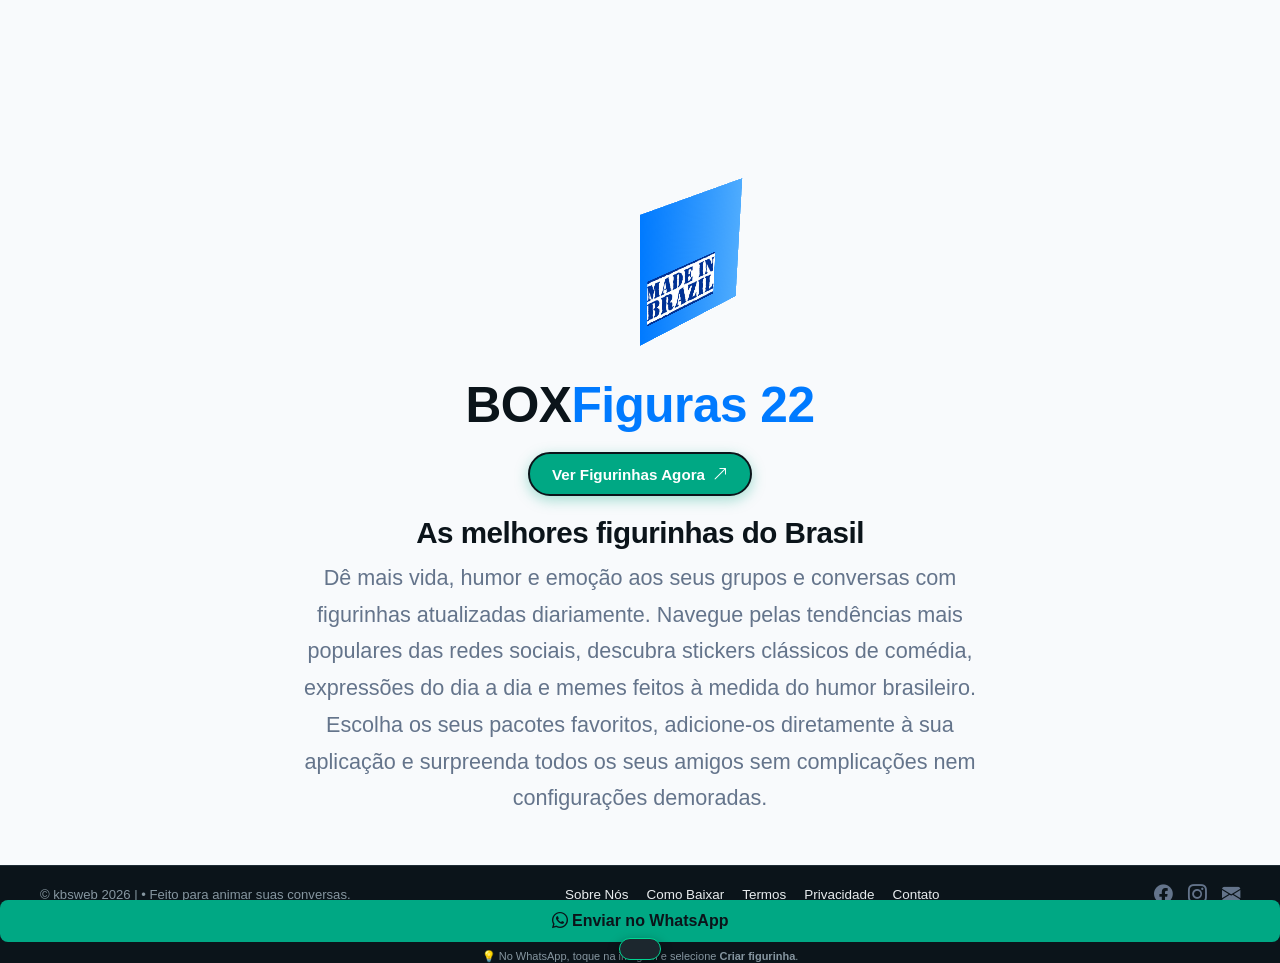
==== index.html @ 64547728 "ATUAL10 teste2 30-10-26" ====
<!DOCTYPE html>
<html lang="pt-BR">
<head>
  <meta charset="UTF-8">
  <meta name="viewport" content="width=device-width, initial-scale=1.0">
  <title>BOX Figuras</title>
  <link rel="stylesheet" href="style.css">
<link rel="stylesheet" href="https://cdn.jsdelivr.net/npm/bootstrap-icons@1.11.3/font/bootstrap-icons.min.css">
  <script src="https://cdnjs.cloudflare.com/ajax/libs/three.js/r128/three.min.js"></script>


</head>
<body>
<!-- TELA DE APRESENTAÇÃO MODERNA CLARA COM THREE.JS -->
  <section class="intro-screen" id="introScreen" aria-label="Apresentação FigurandoSim">
    <!-- Canvas 3D de Fundo Interativo -->
    <canvas id="threeCanvas" class="intro-canvas-bg"></canvas>

    <!-- Conteúdo Hero Centralizado -->
    <div class="intro-hero-wrapper">
      <div class="intro-hero-content">




        
<div id="root">
  <div>
    <div class="box-wrapper">
      <div class="box-stage">
        
        <!-- FLUXO DAS FIGURINHAS CAINDO NA CAIXA -->
        <div class="box-container">
          <!-- Tampa Superior (com 4 abas dobráveis) -->
          <div class="box-face box-face-top">
            <div class="box-flap box-flap-left"></div>
            <div class="box-flap box-flap-right"></div>
            <div class="box-flap box-flap-top"></div>
            <div class="box-flap box-flap-bottom"></div>
          </div>
          <!-- Laterais de Fundo -->
          <div class="box-face box-face-back"></div>
          <div class="box-face box-face-bottom"></div>

          <!-- FLUXO DAS FIGURINHAS DENTRO DO ESPAÇO 3D DA CAIXA -->
          <div class="box-stickers-stream" id="boxStickersStream"></div>

          <!-- Faces Frontais (ficam à frente das figurinhas) -->
          <div class="box-face box-face-front"></div>
          <div class="box-face box-face-left"></div>
          <div class="box-face box-face-right"></div>
        </div>

      </div>
    </div>
  </div>
</div>
<div class="intro-hero-brand">
<span class="logo-name">BOX<span class="logo-green">Figuras 22</span></span>
</div>   
<div class="intro-cta-group">
<button type="button" class="btn-intro-main" id="btnIntroStart">

<span>Ver Figurinhas Agora</span>
<i class="bi bi-arrow-up-right"></i>
</button>
<h1 class="intro-hero-title">As melhores figurinhas do Brasil</h1>
<p class="intro-hero-desc">
  Dê mais vida, humor e emoção aos seus grupos e conversas com figurinhas atualizadas diariamente. Navegue pelas tendências mais populares das redes sociais, descubra stickers clássicos de comédia, expressões do dia a dia e memes feitos à medida do humor brasileiro. Escolha os seus pacotes favoritos, adicione-os diretamente à sua aplicação e surpreenda todos os seus amigos sem complicações nem configurações demoradas.
</p>
</div>
</div>
</div>

    <!-- Rodapé Limpo -->
<!-- Rodapé Limpo e Organizado -->
    <footer class="intro-footer-bar">
      <div class="intro-footer-container">
        <p class="intro-footer-copy">© kbsweb 2026 | • Feito para animar suas conversas.</p>
        
        <nav class="intro-footer-nav" aria-label="Links institucionais">
          <a href="#quem-somos" class="modal-trigger" data-modal="modalQuemSomos">Sobre Nós</a>
          <a href="#como-baixar" class="modal-trigger" data-modal="modalComoBaixar">Como Baixar</a>
          <a href="#termos" class="modal-trigger" data-modal="modalTermos">Termos</a>
          <a href="#privacidade" class="modal-trigger" data-modal="modalPrivacidade">Privacidade</a>
          <a href="mailto:contato@zapfigurinhas.com">Contato</a>
        </nav>

        <div class="intro-footer-socials">
          <a href="https://facebook.com" target="_blank" rel="noopener noreferrer" aria-label="Facebook">
            <i class="bi bi-facebook"></i>
          </a>
          <a href="https://instagram.com" target="_blank" rel="noopener noreferrer" aria-label="Instagram">
            <i class="bi bi-instagram"></i>
          </a>
          <a href="mailto:contato@zapfigurinhas.com" aria-label="Email de Contato">
            <i class="bi bi-envelope-fill"></i>
          </a>
        </div>
      </div>
    </footer>
  </section>

  <!-- Topo Mobile -->
  <header class="header mobile-only">
    <div class="header-container">
      <div class="mobile-brand-wrapper">
        <button type="button" class="btn-return-home" id="btnReturnHomeMobile" title="Voltar para a apresentação" aria-label="Início">
          <i class="bi bi-house-door-fill"></i>
          <span>Inicio</span>
        </button>
      </div>

      <div class="mobile-header-actions">
        <div class="clean-color-trigger compact-theme-pill" id="themeColorTriggerMobile" title="Alterar cor do tema">
          <span class="theme-pill-text">Tema</span>
          <span class="color-disc" id="themeColorPreviewMobile"></span>
        </div>

        <button class="menu-btn" id="menuToggle" aria-label="Abrir Menu">
          <span class="bar"></span>
          <span class="bar"></span>
          <span class="bar"></span>
        </button>
      </div>
    </div>
  </header>

  <!-- Fundo escuro ao abrir menu no mobile -->
  <div class="nav-overlay" id="navOverlay"></div>

  <!-- Layout Principal -->
  <div class="split-layout">
    <!-- Painel Lateral / Bottom Sheet Mobile -->
    <aside class="split-left" id="splitLeftPanel">
      <div class="bottom-sheet-drag-handle"></div>

<div class="sidebar-top-bar">
        <div class="sidebar-brand-group">
          <div class="logo brand-logo">
            <span class="logo-name">BOX<span class="logo-green">Figuras</span></span>
          </div>

          <button type="button" class="btn-return-home" id="btnReturnHomeDesktop" title="Voltar para a apresentação" aria-label="Início">
            <i class="bi bi-house-door-fill"></i>
            <span>Início</span>
          </button>

          <div class="clean-color-trigger compact-theme-pill" id="themeColorTrigger" title="Alterar cor do tema">
            <span class="theme-pill-text">Tema</span>
            <span class="color-disc" id="themeColorPreview"></span>
            <span class="color-name" id="themeColorLabel" style="display: none;">#0B141A</span>
          </div>
        </div>

        <button type="button" class="close-sidebar-mobile-btn" id="sidebarCloseBtn" aria-label="Fechar Painel">&times;</button>
      </div>

      <div class="left-content">
        <div class="sheet-categories-section">
          <div class="sheet-categories-list" id="sheetCategoriesList">
            <!-- Renderizado dinamicamente via JS -->
          </div>
        </div>
      </div>

      <footer class="footer-sidebar">
        <p class="footer-copy-text">FigurandoSim - As melhores figurinhas para o seu whatsapp!</p>
      </footer>
    </aside>

    <!-- Catálogo Central -->
    <main class="split-right">
      <!-- Campo de Busca -->
      <section class="search-section">
        <label class="search-helper-label" for="searchInput">palavras-chave: meme, bebe, feliz, bom dia, cachorro, gato etc.</label>
        <div class="search-container-bar">
          <div class="search-pill">
            <input type="text" id="searchInput" placeholder="Pesquisar figurinha na grade..." autocomplete="off">
          </div>
          <button type="button" class="btn-search-action" id="btnSubmitSearch">Buscar</button>
          <button type="button" class="btn-clear-action" id="btnClearAllFilters" disabled title="Limpar filtros e busca">Limpar</button>
        </div>
      </section>

      <!-- Grade de Figurinhas -->
      <section class="gallery-wrapper">
        <div class="catalog-status-bar">
          <span class="status-count-text" id="catalogStatusCount">
            Mostrando <strong>0</strong> de <strong>0</strong> figurinhas
          </span>
        </div>

        <div class="stickers-sheet" id="stickersGrid">
          <!-- Renderizado via JS -->
        </div>

        <div class="empty-state hidden" id="emptyState">
          <p>Nenhuma figurinha encontrada.</p>
          <button id="btnResetSearch" class="btn-reset">Mostrar todas</button>
        </div>
      </section>
    </main>
  </div>

  <!-- Modal de Prévia e Envio -->
  <div class="modal" id="modalPreview">
    <div class="modal-box preview-modal-box">
      <div class="modal-header">
        <h3 id="previewTitle">Figurinha</h3>
        <button class="modal-close" id="previewCloseBtn">&times;</button>
      </div>
      <div class="modal-body preview-modal-body">
        <div class="preview-img-container">
          <img id="previewImage" src="" alt="Prévia da Figurinha" width="220" height="220">
        </div>
        <span class="preview-filename" id="previewFilename"></span>
        <button type="button" class="btn-zap-send" id="btnZapSend">
          <i class="bi bi-whatsapp"></i> <span>Enviar no WhatsApp</span>
        </button>
      </div>
    </div>
  </div>

  <!-- Botão Flutuante (FAB) de Busca Mobile -->
  <button type="button" class="fab-search-btn mobile-only-fab" id="fabSearchBtn" aria-label="Abrir Pesquisa">
    <i class="bi bi-search"></i>
  </button>

  <!-- Barra de Busca Rápida Mobile -->
<!-- Barra de Busca Rápida Mobile -->
  <div class="mobile-search-overlay" id="mobileSearchOverlay">
    <div class="mobile-search-container">
      <div class="search-pill">
        <input type="text" id="mobileSearchInput" placeholder="Pesquisar por palavras-chaves" autocomplete="off">
        <button type="button" class="clear-btn" id="mobileClearBtn" aria-label="Limpar"><i class="bi bi-trash"></i></button>
      </div>
      <button type="button" class="btn-close-mobile-search" id="btnCloseMobileSearch">Cancelar</button>
    </div>
    <span class="mobile-search-hint">memes, bebe, feliz, bom dia, cachorro, gato,zoeira, criança,etc.</span>
  </div>

  <!-- Mensagens Toast -->
  <div class="toast" id="toastMessage"></div>
  <button type="button" class="btn-zap-send" id="btnZapSend">
          <i class="bi bi-whatsapp"></i> <span>Enviar no WhatsApp</span>
        </button>
        <p class="preview-sticker-hint" style="font-size: 11px; color: #8696a0; text-align: center; margin-top: 8px;">
          💡 No WhatsApp, toque na imagem e selecione <strong>Criar figurinha</strong>.
        </p>

  <script type="module" src="js/main.js"></script>
</body>
</html>
---- style.css ----
:root { --bg-dark: #0b141a; --bg-header: #0f1c24; --bg-sidebar: #111e26; --bg-pill: #1a2a34; --bg-chip: #101d24; --accent-green: #00d592; --accent-green-hover: #06e8a0; --border-subtle: #1e2c35; --text-main: #e9edef; --text-dim: #8696a0; }

* { margin: 0; padding: 0; box-sizing: border-box; font-family: -apple-system,BlinkMacSystemFont,"Segoe UI",Roboto,sans-serif; }

body { background-color: var(--bg-dark); color: var(--text-main); min-height: 100vh; overflow-x: hidden; }

/* Trava a rolagem de fundo quando o painel lateral/menu estiver aberto */
body.menu-open, body.menu-open .split-right, body.menu-open html { overflow: hidden; touch-action: none; /* Bloqueia arrasto de toque no mobile atrás da gaveta */ }

/* ================= SPLIT LAYOUT ================= */
.split-layout { display: flex; width: 100vw; height: 100vh; overflow: hidden; }

/* PAINEL LATERAL ESQUERDO */
.split-left { width: 380px; min-width: 340px; background-color: var(--bg-sidebar); border-right: 1px solid var(--border-subtle); display: flex; flex-direction: column; justify-content: space-between; padding: 20px 18px 14px; height: 100%; box-sizing: border-box; overflow-y: auto; }

.split-left::-webkit-scrollbar { width: 5px; }

.split-left::-webkit-scrollbar-thumb { background: #233742; border-radius: 4px; }

.brand-logo { font-size: 1.45rem; }

/* Alinha o logo e o botão X perfeitamente na mesma linha */
/* Topo com Logo, Botão Início e Seletor Tema alinhados horizontalmente */
.sidebar-top-bar {
  display: flex;
  align-items: center;
  justify-content: space-between;
  width: 100%;
  gap: 8px;
}

.sidebar-brand-group {
  display: flex;
  align-items: center;
  gap: 8px;
  flex-wrap: nowrap;
}
.close-sidebar-mobile-btn { display: none; background: transparent; border: none; color: var(--text-main); font-size: 2rem; line-height: 1; cursor: pointer; padding: 4px; }

/* Botão Pílula "Tema ●" */

.compact-theme-pill:hover { border-color: var(--accent-green); }

.theme-pill-text { font-size: 0.88rem; font-weight: 600; color: var(--text-main); letter-spacing: 0.2px; }

.compact-theme-pill .color-disc { width: 14px; height: 14px; min-width: 14px; border-radius: 50%; border: 1px solid rgba(255, 255, 255, 0.2); display: inline-block; }

.left-content { display: flex; flex-direction: column; gap: 12px; flex: 1; min-height: 0; /* Essencial no flexbox para permitir rolagem dos elementos internos */ overflow: hidden; }

/* ================= BOTÃO CRIAR FIGURINHA ================= */
.actions-panel { display: flex; flex-direction: column; margin-top: 24px; }

.btn-create-sticker { display: inline-flex; align-items: center; justify-content: center; gap: 10px; background-color: #00c853; color: #fff; border: 1px solid rgba(255, 255, 255, 0.15); border-radius: 30px; padding: 14px 24px; font-size: 1.05rem; font-weight: 600; cursor: pointer; box-shadow: 0 4px 15px rgba(0, 200, 83, 0.25); transition: all 0.2s ease-in-out; outline: none; width: fit-content; }

.btn-create-sticker:hover { background-color: #00e676; color: #0b141a; transform: translateY(-2px); box-shadow: 0 6px 20px rgba(0, 200, 83, 0.35); }

.btn-create-sticker:active { transform: translateY(0); box-shadow: 0 2px 8px rgba(0, 200, 83, 0.25); }

.btn-create-sticker .btn-icon { font-size: 1.15rem; display: inline-block; }

.btn-create-sticker .btn-label { letter-spacing: 0.2px; }

/* Rodapé Compacto */
.footer-sidebar { border-top: 1px solid var(--border-subtle); padding-top: 12px; display: flex; flex-direction: column; gap: 6px; align-items: center; }

.footer-side-links { display: flex; gap: 8px; align-items: center; font-size: 0.78rem; color: var(--text-dim); }

.footer-side-links a { color: var(--text-dim); text-decoration: none; }

.footer-side-links a:hover { color: var(--text-main); }

.footer-copy-text { font-size: 0.7rem; color: #556771; }

/* ================= COLUNA DIREITA (GRADE) ================= */
.split-right { flex: 1; display: flex; flex-direction: column; height: 100%; overflow-y: auto; padding: 24px 32px; box-sizing: border-box; }

.mobile-only { display: none; }

/* Header & Drawer Mobile */
.logo { display: flex; align-items: center; gap: 8px; font-weight: 700; cursor: pointer; }

.logo-bolt { color: #f6c343; }

.logo-green { color: rgb(0, 135, 245); }

.mobile-header-actions { display: flex; align-items: center; gap: 12px; }

.btn-open-creator-mobile { background-color: var(--accent-green); color: #0b141a; border: none; font-weight: 700; font-size: 0.84rem; padding: 6px 14px; border-radius: 20px; cursor: pointer; }

.menu-btn { display: flex; flex-direction: column; justify-content: space-between; width: 24px; height: 18px; background: transparent; border: none; cursor: pointer; }

.menu-btn .bar { width: 100%; height: 2px; background-color: var(--text-main); }

.nav-overlay { position: fixed; inset: 0; background: rgba(0, 0, 0, 0.7); opacity: 0; pointer-events: none; transition: opacity 0.3s ease; z-index: 1001; }

.nav-overlay.visible { opacity: 1; pointer-events: auto; }

.nav-drawer { position: fixed; top: 0; right: -280px; width: 260px; height: 100vh; background-color: var(--bg-header); border-left: 1px solid var(--border-subtle); padding: 20px; display: flex; flex-direction: column; transition: right 0.3s ease; z-index: 1002; }

.nav-drawer.open { right: 0; }

.drawer-header { display: flex; justify-content: space-between; align-items: center; margin-bottom: 24px; }

.close-drawer { background: transparent; border: none; color: var(--text-main); font-size: 1.8rem; cursor: pointer; }

.drawer-links { list-style: none; display: flex; flex-direction: column; gap: 12px; }

.drawer-links a { color: var(--text-main); text-decoration: none; padding: 10px; display: block; border-radius: 6px; background-color: #16242c; }

/* ================= BUSCA & CATEGORIAS ================= */
/* ================= BUSCA & CATEGORIAS ================= */
.search-section { width: 100%; margin-bottom: 16px; }

/* Barra flex horizontal que junta campo + botões como na imagem */
.search-container-bar { display: flex; align-items: center; gap: 10px; width: 100%; }

.search-pill { position: relative; flex: 1; background-color: var(--bg-pill); border: 1px solid #233540; border-radius: 30px; padding: 2px 20px; display: flex; align-items: center; }

.search-pill input { width: 100%; background: transparent; border: none; outline: none; color: var(--text-main); padding: 10px 0; font-size: 0.95rem; }

.search-pill input::placeholder { color: #637782; }

/* Botão Buscar (Verde pílula) */
.btn-search-action { background-color: #00c853; color: #fff; border: none; border-radius: 30px; padding: 10px 22px; font-size: 0.95rem; font-weight: 600; cursor: pointer; white-space: nowrap; transition: background-color 0.2s ease,transform 0.15s ease; }

.btn-search-action:hover { background-color: #00e676; }

.btn-search-action:active { transform: scale(0.96); }

/* Botão Limpar (Cinza pílula que acende ao ter filtro/busca ativa) */
.btn-clear-action { background-color: #555; color: #fff; border: none; border-radius: 30px; padding: 10px 22px; font-size: 0.95rem; font-weight: 500; cursor: pointer; white-space: nowrap; opacity: 0.45; pointer-events: none; transition: opacity 0.2s ease,background-color 0.2s ease,transform 0.15s ease; }

/* Quando está ativo (busca digitada ou categoria diferente de 'todos') */
.btn-clear-action.active { opacity: 1; pointer-events: auto; background-color: #616161; }

.btn-clear-action.active:hover { background-color: #757575; }

.btn-clear-action.active:active { transform: scale(0.96); }

.categories-wrapper { width: 100%; margin-bottom: 20px; }

.categories-scroll { display: flex; gap: 8px; overflow-x: auto; padding-bottom: 8px; scrollbar-width: thin; scrollbar-color: #233540 transparent; }

.categories-scroll::-webkit-scrollbar { height: 5px; }

.categories-scroll::-webkit-scrollbar-thumb { background-color: #233540; border-radius: 4px; }

.chip { background-color: var(--bg-chip); border: 1px solid #1f303a; color: var(--text-dim); padding: 7px 16px; border-radius: 20px; font-size: 0.85rem; white-space: nowrap; cursor: pointer; transition: all 0.2s ease; }

.chip:hover { color: var(--text-main); border-color: #2d4553; }

.chip.active { background-color: var(--accent-green); color: #0b141a; font-weight: 700; border-color: var(--accent-green); }

/* ================= GRADE ================= */
.gallery-wrapper { flex: 1; width: 100%; display: flex; flex-direction: column; }

.stickers-sheet { padding: 16px; border-radius: 8px; display: grid; grid-template-columns: repeat(auto-fill, minmax(105px, 1fr)); grid-auto-rows: 125px; align-content: start; gap: 12px; width: 100%; box-sizing: border-box; }

.sticker-cell { display: flex; flex-direction: column; align-items: center; justify-content: center; border: 1px solid #e1e4e8; border-radius: 8px; padding: 6px; background-color: #fff; cursor: pointer; width: 100%; height: 120px; box-sizing: border-box; overflow: hidden; transition: transform 0.15s ease,border-color 0.15s ease,box-shadow 0.15s ease; }

.sticker-cell:hover { border-color: #00a884; transform: translateY(-2px); box-shadow: 0 4px 12px rgba(0, 0, 0, 0.16); }

.sticker-cell.selected { border: 2px solid #5aa9e6; background-color: #f0f7fc; }

.sticker-preview { width: 100%; flex: 1; display: flex; align-items: center; justify-content: center; overflow: hidden; }

.sticker-preview img { width: 100%; height: 100%; max-width: 95px; max-height: 95px; object-fit: contain; }

.sticker-filename { display: none; }

.empty-state { text-align: center; padding: 50px 20px; color: var(--text-dim); }

.empty-state.hidden { display: none; }

.btn-reset { margin-top: 12px; background-color: var(--accent-green); color: #0b141a; border: none; padding: 8px 16px; border-radius: 20px; font-weight: bold; cursor: pointer; }

/* ================= MODAIS ================= */
.modal { position: fixed; inset: 0; background: rgba(0, 0, 0, 0.78); display: flex; align-items: center; justify-content: center; padding: 16px; opacity: 0; pointer-events: none; transition: opacity 0.2s ease; z-index: 2000; }

.modal.active { opacity: 1; pointer-events: auto; }

.modal-box { background-color: var(--bg-header); border: 1px solid var(--border-subtle); border-radius: 12px; width: 100%; max-width: 480px; overflow: hidden; }

.modal-header { display: flex; justify-content: space-between; align-items: center; padding: 14px 18px; border-bottom: 1px solid var(--border-subtle); }

.modal-close { background: transparent; border: none; color: var(--text-dim); font-size: 1.6rem; cursor: pointer; }

.modal-body { padding: 18px; line-height: 1.5; color: var(--text-main); }

.preview-modal-box { max-width: 380px; }

.preview-modal-body { display: flex; flex-direction: column; align-items: center; gap: 14px; padding: 20px; }

.preview-img-container { width: 240px; height: 240px; background-color: #fff; border-radius: 10px; display: flex; align-items: center; justify-content: center; padding: 10px; border: 1px solid #2a3942; }

.preview-img-container img { max-width: 100%; max-height: 100%; object-fit: contain; }

.preview-filename { font-size: 0.9rem; color: var(--text-dim); font-weight: 500; }

.btn-zap-send { width: 100%; background-color: #00a884; color: #0b141a; border: none; padding: 12px 18px; border-radius: 8px; font-weight: 700; font-size: 1rem; cursor: pointer; transition: background-color 0.2s ease; }

.btn-zap-send:hover { background-color: var(--accent-green-hover); }

/* Toast */
.toast { position: fixed; bottom: 20px; left: 50%; transform: translateX(-50%) translateY(80px); background-color: #1c272e; border: 1px solid var(--accent-green); color: var(--text-main); padding: 10px 20px; border-radius: 20px; font-size: 0.88rem; box-shadow: 0 4px 12px rgba(0, 0, 0, 0.4); transition: transform 0.3s ease; z-index: 3000; pointer-events: none; }

.toast.show { transform: translateX(-50%) translateY(0); }

/* ================= RESPONSIVIDADE MOBILE CORRIGIDA (DIREITA) ================= */
/* ================= PADRÕES DA BOTTOM SHEET (DESKTOP ESCONDIDOS) ================= */
.bottom-sheet-drag-handle { display: none; }

.mobile-sheet-links-grid { display: none; }

/* Lista vertical de categorias no Painel Lateral (Desktop e Mobile) */
.sheet-categories-section { display: flex; flex-direction: column; flex: 1; overflow-y: auto; margin: 14px 0 10px; padding-right: 4px; }

.sheet-categories-section::-webkit-scrollbar { width: 4px; }

.sheet-categories-section::-webkit-scrollbar-thumb { background: var(--border-subtle); border-radius: 4px; }

.sheet-category-item { display: flex; align-items: center; justify-content: space-between; padding: 10px 12px; border-radius: 8px; color: var(--text-main); background: transparent; border: none; font-size: 0.95rem; font-weight: 500; cursor: pointer; text-align: left; width: 100%; transition: background-color 0.15s ease,color 0.15s ease; }

.sheet-category-item:hover { background-color: rgba(255, 255, 255, 0.05); }

.sheet-category-item.active { background-color: var(--bg-pill); color: var(--accent-green); font-weight: 700; }

/* Badge redondo/oval de contagem alinhado à direita */
.sheet-category-badge { background-color: #1a252f; color: var(--text-dim); font-size: 0.78rem; font-weight: 600; padding: 2px 10px; border-radius: 12px; border: 1px solid var(--border-subtle); min-width: 28px; text-align: center; }

.sheet-category-item.active .sheet-category-badge { background-color: var(--accent-green); color: #0b141a; border-color: var(--accent-green); }

/* ================= RESPONSIVIDADE MOBILE COM BOTTOM SHEET ================= */
@media (max-width: 950px) {
  .mobile-only { display: block; background-color: #0b141a; border-bottom: 1px solid #1e2c35; position: static; color: #e9edef; /* Trava o texto padrão do topo como claro */ }
  /* Trava o nome "Figurando" sempre branco/claro */
  .mobile-only .logo-name { color: #e9edef; }
  /* Trava o texto "Tema" sempre branco/claro */
  .mobile-only .theme-pill-text { color: #e9edef; }
  /* Garante que o botão hambúrguer mantenha os traços claros visíveis */
  .mobile-only .menu-btn .bar { background-color: #e9edef; }
  .split-layout { flex-direction: column; height: auto; overflow: visible; }
  /* O PAINEL TRANSFORMA-SE NA BOTTOM SHEET FLUTUANTE (DE BAIXO PARA CIMA) */
  aside.split-left { position: fixed; bottom: 0; left: 0; right: 0; top: auto; width: 100%; min-width: 100%; max-height: 85vh; max-height: 85dvh; background-color: var(--bg-sidebar); border-top: 1px solid var(--border-subtle); border-right: none; border-top-left-radius: 20px; border-top-right-radius: 20px; z-index: 2005; display: flex; flex-direction: column; padding: 8px 16px 20px; box-shadow: 0 -10px 30px rgba(0, 0, 0, 0.6); transform: translateY(105%); transition: transform 0.3s cubic-bezier(0.32, 0.72, 0, 1); overflow: hidden; }
  /* Quando aberto: sobe suavemente */
  aside.split-left.open { transform: translateY(0); }
  /* Tracinho indicador de arrastar no topo da folha */
  .bottom-sheet-drag-handle { display: block; width: 44px; height: 4px; background-color: var(--border-subtle); border-radius: 4px; margin: 4px auto 8px; }
  .sidebar-top-bar { padding-bottom: 8px; border-bottom: 1px solid var(--border-subtle); }
  .close-sidebar-mobile-btn { display: flex; align-items: center; justify-content: center; }
  /* Links institucionais compactos em 2 colunas como no exemplo */
  .mobile-sheet-links-grid { display: grid; grid-template-columns: 1fr 1fr; gap: 8px 12px; padding: 10px 4px 6px; }
  .mobile-sheet-links-grid a { color: var(--text-dim); text-decoration: none; font-size: 0.8rem; transition: color 0.15s ease; }
  .mobile-sheet-links-grid a:hover { color: var(--text-main); }
  /* Oculta os blocos de texto grandes desktop no mobile */
  .desktop-info-block, .footer-sidebar { display: none; }
  /* Lista de categorias da Bottom Sheet com barra de rolagem vertical */
  /* Lista de categorias da Bottom Sheet com rolagem completa livre */
  .sheet-categories-section { display: flex; flex-direction: column; flex: 1 1 auto; min-height: 0; /* Permite encolher e ativar scrollbar */ overflow-y: auto!important; /* Garante que a rolagem funcione sempre */ overscroll-behavior: contain; /* Impede arrastar a página de fundo junto */ margin-top: 8px; padding: 4px 2px 40px; /* 40px de respiro no final para exibir 'Religião' e todos os itens */ -webkit-overflow-scrolling: touch; }
  .sheet-categories-list { display: flex; flex-direction: column; gap: 4px; width: 100%; }
  .sheet-category-item { display: flex; align-items: center; justify-content: space-between; padding: 12px 14px; border-radius: 10px; color: var(--text-main); background: transparent; border: none; font-size: 0.95rem; font-weight: 500; cursor: pointer; text-align: left; width: 100%; transition: background-color 0.15s ease,color 0.15s ease; }
  .sheet-category-item:active, .sheet-category-item:hover { background-color: var(--bg-pill); }
  .sheet-category-item.active { background-color: var(--bg-pill); color: var(--accent-green); font-weight: 700; }
  /* Pílula com o número de figurinhas (Badge) */
  .sheet-category-badge { background-color: var(--bg-chip); color: var(--text-dim); font-size: 0.78rem; font-weight: 600; padding: 3px 10px; border-radius: 14px; border: 1px solid var(--border-subtle); }
  .sheet-category-item.active .sheet-category-badge { background-color: var(--accent-green); color: #0b141a; border-color: var(--accent-green); }
  /* Ajustes da grade e cabeçalho mobile */
  .split-right { height: auto; overflow-y: visible; padding: 12px 10px; }
  .stickers-sheet { grid-template-columns: repeat(5, 1fr); grid-auto-rows: auto; gap: 6px; padding: 6px 4px; }
  .sticker-cell { height: auto; aspect-ratio: 1/1; padding: 4px; border-radius: 6px; }
  .sticker-preview img { max-width: 100%; max-height: 100%; }
  .catalog-status-bar { padding: 2px 6px 6px; }
  .status-count-text { font-size: 0.76rem; }
}

/* Agrupamento da Marca + Tema no Topo */
.sidebar-brand-group { display: flex; align-items: center; gap: 12px; }

/* Botão Pílula Compacto "Tema ●" */
.compact-theme-pill { display: inline-flex; align-items: center; gap: 8px; background-color: var(--bg-pill); border: 1px solid var(--border-subtle); padding: 5px 12px; border-radius: 8px; cursor: pointer; user-select: none; transition: border-color 0.2s ease,background-color 0.2s ease; }

.compact-theme-pill:hover { border-color: var(--accent-green); }

.theme-pill-text { font-size: 0.86rem; font-weight: 600; color: var(--text-main); letter-spacing: 0.2px; }

.compact-theme-pill .color-disc { width: 14px; height: 14px; min-width: 14px; border-radius: 50%; border: 1px solid rgba(255, 255, 255, 0.2); display: inline-block; }

/* Ajuste das ações no topo mobile para alinhar Tema + Menu Hambúrguer */
/* Ajuste das ações no topo mobile para afastar Tema e Menu Hambúrguer */
.mobile-header-actions { display: flex; align-items: center; gap: 82px; /* Aumenta o espaço entre o botão Tema e o menu */ }

/* Margem de respiro adicional à direita do botão Tema */
#themeColorTriggerMobile { margin-right: 6px; }

/* ==========================================================================
   ESTÚDIO DE FIGURINHAS TOTALMENTE VISÍVEL (DESKTOP E MOBILE)
   ========================================================================== */

/* Modal em tela cheia */
.modal-studio-app { padding: 12px; background-color: rgba(0, 0, 0, 0.85); backdrop-filter: blur(8px); display: flex; align-items: center; justify-content: center; }

/* Barra de Ações: fica visível acima da gaveta aberta */
.studio-bottom-dock { height: 56px; min-height: 56px; background-color: #fff; border-top: 1px solid #e5e7eb; display: flex; align-items: center; justify-content: space-around; padding: 4px 10px; z-index: 10; }

.dock-action-item { background: transparent; border: 1.5px solid transparent; display: flex; flex-direction: column; align-items: center; justify-content: center; gap: 2px; cursor: pointer; color: #1f2937; font-size: 0.7rem; font-weight: 700; text-transform: uppercase; padding: 6px 16px; border-radius: 10px; transition: all 0.15s ease; }

.dock-action-item i { font-size: 1.25rem; }

/* Destaque com borda preta arredondada e ícone/texto verde (como na imagem) */
.dock-action-item.active { border-color: #111827; color: #00d592; background-color: #fff; }

.dock-action-item.active i { color: #00d592; }

/* Gaveta de ferramentas montada logo abaixo do dock */
.studio-bottom-sheet { background-color: #fff; border-top: 1px solid #e5e7eb; display: flex; flex-direction: column; z-index: 9; flex-shrink: 0; }

.studio-bottom-sheet.hidden { display: none; }

/* Secção Institucional da Barra Lateral */
/* Secção Institucional da Barra Lateral */
.sidebar-info-block { padding: 18px 8px 10px; display: flex; flex-direction: column; gap: 14px; margin-top: auto; /* Empurra todo o bloco para o fundo da barra lateral */ }

.sidebar-block-title { color: #fff; font-size: 1.05rem; font-weight: 700; margin: 0; }

.sidebar-links-list { list-style: none; padding: 0; margin: 0; display: flex; flex-direction: column; gap: 12px; }

.sidebar-links-list a { color: #b0b8c4; text-decoration: none; font-size: 0.95rem; transition: color 0.2s ease; }

.sidebar-links-list a:hover { color: #fff; }

.sidebar-contact { margin-top: 6px; }

.sidebar-email-link { color: #fff; font-weight: 600; font-size: 0.92rem; text-decoration: none; }

.sidebar-email-link:hover { text-decoration: underline; }

/* Botões Sociais */
.sidebar-social-actions { display: flex; align-items: center; gap: 14px; margin-top: 10px; }

.social-circle-btn { width: 44px; height: 44px; border-radius: 50%; display: inline-flex; align-items: center; justify-content: center; color: #fff; font-size: 1.3rem; text-decoration: none; transition: transform 0.2s ease,opacity 0.2s ease; }

.social-circle-btn:hover { transform: translateY(-2px); opacity: 0.9; }

.social-circle-btn.facebook { background-color: #3b5998; }

.social-circle-btn.instagram { background: radial-gradient(circle at 30% 107%, #fdf497 0, #fdf497 5%, #fd5949 45%, #d6249f 60%, #285aeb 90%); }

.footer-sidebar .footer-copy-text { font-size: 0.78rem; color: #cbd5e1; text-align: center; margin: 0; }

/* Container do seletor de tema na barra lateral */

/* Gatilho (Trigger) reaproveitado do projeto */
.clean-color-trigger { display: inline-flex; align-items: center; gap: 10px; background-color: var(--bg-pill); border: 1px solid var(--border-subtle); padding: 8px 12px; border-radius: 8px; cursor: pointer; width: fit-content; user-select: none; transition: border-color 0.2s ease; }

.clean-color-trigger:hover { border-color: var(--accent-green); }

.color-disc { width: 22px; height: 22px; border-radius: 50%; border: 1px solid rgba(255, 255, 255, 0.2); display: inline-block; }

.color-name { font-size: 0.88rem; font-weight: 600; color: var(--text-main); font-family: monospace; }

/* Popup do CustomColorPicker */
.custom-color-popup { position: absolute; background-color: var(--bg-header); border: 1px solid var(--border-subtle); padding: 10px; border-radius: 10px; box-shadow: 0 8px 24px rgba(0, 0, 0, 0.6); z-index: 4000; }

.custom-color-popup.hidden { display: none!important; }

.color-palette-grid { display: grid; grid-template-columns: repeat(5, 28px); gap: 8px; }

.palette-swatch { width: 28px; height: 28px; border-radius: 50%; border: 1px solid rgba(255, 255, 255, 0.25); cursor: pointer; padding: 0; transition: transform 0.15s ease; }

.palette-swatch:hover { transform: scale(1.15); border-color: #fff; }

/* Barra de Status e Contador da Grade */
.catalog-status-bar { display: flex; align-items: center; justify-content: space-between; padding: 4px 16px 8px; user-select: none; }

.status-count-text { font-size: 0.82rem; color: var(--text-dim); font-weight: 500; }

.status-count-text strong { color: var(--accent-green); font-weight: 700; }

/* Botão Flutuante (Oculto por padrão no Desktop) */
.mobile-only-fab { display: none; }

.mobile-search-overlay { display: none; }

/* ================= COMPORTAMENTO NO MOBILE ================= */
@media (max-width: 950px) {
  /* Oculta elementos de desktop de dentro do bottom sheet no mobile */
  .categories-wrapper,   .desktop-info-block,   .footer-sidebar,   .search-section,   aside.split-left .compact-theme-pill,
  #btnReturnHomeDesktop { display: none; }
  /* Exibe o Botão Flutuante circular */
  .fab-search-btn.mobile-only-fab { display: flex; align-items: center; justify-content: center; position: fixed; bottom: 24px; right: 20px; width: 54px; height: 54px; background-color: var(--accent-green); color: #0b141a; border: none; border-radius: 50%; font-size: 1.35rem; box-shadow: 0 4px 16px rgba(0, 0, 0, 0.45); cursor: pointer; z-index: 1000; transition: transform 0.2s ease,background-color 0.2s ease; }
  .fab-search-btn:active { transform: scale(0.92); }
  /* Barra de busca deslizante no topo do mobile */
  /* Botão X com fundo cinza arredondado */
  .mobile-search-container .clear-btn { background-color: #0000000a; /* Cinza intermediário */ color: #ff0606; border: none; border-radius: 10%; width: 32px; height: 32px; min-width: 22px; display: flex; align-items: center; justify-content: center; font-size: 1.30rem; line-height: 1; cursor: pointer; margin-left: 6px; transition: background-color 0.15s ease; }
  .mobile-search-container .clear-btn:active { background-color: #4b5563; /* Cinza um pouco mais claro ao tocar */ }
  .mobile-search-container input { width: 100%; background: transparent; border: none; outline: none; color: #e9edef; /* Trava o texto digitado sempre branco/claro */ padding: 8px 0; font-size: 0.95rem; }
  .mobile-search-container input::placeholder { color: #8696a0; /* Trava o texto do placeholder legível */ }
  /* Barra de busca deslizante no topo do mobile com fundo escuro fixo */
  /* Barra de busca deslizante no topo do mobile com fundo escuro fixo */
  .mobile-search-overlay { display: flex; flex-direction: column; gap: 6px; position: fixed; top: -120px; left: 0; width: 100vw; background-color: #0b141a; border-bottom: 1px solid #1e2c35; padding: 25px 14px 8px; z-index: 2010; box-shadow: 0 4px 20px rgba(0, 0, 0, 0.6); transition: top 0.25s cubic-bezier(0.4, 0, 0.2, 1); }
  .mobile-search-hint { color: #a6d48c; font-size: 0.84rem; font-weight: 400; line-height: 1.2; padding-left: 6px; user-select: none; white-space: nowrap; overflow: hidden; text-overflow: ellipsis; }
  /* Estado ativo da barra mobile */
  .mobile-search-overlay.active { top: 0; }
  .mobile-search-container { display: flex; align-items: center; gap: 10px; width: 100%; }
  .mobile-search-container .search-pill { flex: 1; display: flex; align-items: center; background-color: #1a2a34; border: 1px solid #233540; border-radius: 25px; padding: 2px 10px 2px 14px; }
  /* Botão Cancelar travado com cor legível */
  .btn-close-mobile-search { background: transparent; border: none; color: #8696a0; font-size: 0.9rem; font-weight: 600; cursor: pointer; padding: 6px; white-space: nowrap; }
  .btn-close-mobile-search:hover { color: #e9edef; }
}

.fab-search-btn i { pointer-events: none; /* Garante que o clique seja capturado direto pelo botão */ }

/* ================= BOTÃO VOLTAR / INÍCIO ================= */
/* ================= BOTÃO VOLTAR / INÍCIO ================= */
.btn-return-home { display: inline-flex; align-items: center; justify-content: center; gap: 6px; background-color: transparent; border: 1px solid var(--border-subtle); color: var(--text-main); padding: 6px 12px; border-radius: 8px; font-size: 0.85rem; font-weight: 600; cursor: pointer; white-space: nowrap; user-select: none; transition: border-color 0.2s ease,color 0.2s ease; flex-shrink: 0; }

.btn-return-home i { color: var(--accent-green); font-size: 0.95rem; line-height: 1; }

.btn-return-home:hover { border-color: var(--accent-green); color: var(--accent-green); }

.btn-return-home:active { transform: scale(0.96); }

/* ================= ALINHAMENTO DO TOPO MOBILE ================= */
.header-container { padding: 10px 14px; display: flex; align-items: center; width: 100%; position: relative; }

.mobile-brand-wrapper { display: flex; align-items: center; gap: 10px; min-width: 0; margin-right: auto; }

.mobile-header-logo { font-size: 1.05rem; white-space: nowrap; }

/* Centraliza o botão Tema no meio exato do header mobile */
#themeColorTriggerMobile { position: absolute; left: 50%; transform: translateX(-50%); margin-right: 0; }

.mobile-header-actions { display: flex; align-items: center; margin-left: auto; }

/* Na barra lateral: impede que os elementos se partam em duas linhas */
.sidebar-top-bar { display: flex; align-items: center; justify-content: space-between; width: 100%; gap: 10px; }

.sidebar-brand-group { display: flex; align-items: center; gap: 10px; flex-wrap: nowrap; /* Evita que o logo ou botões fiquem empilhados verticalmente */ }

/* ================= TELA DE APRESENTAÇÃO PROFISSIONAL MODERNA (TEMA CLARO) ================= */
.intro-screen { position: fixed; inset: 0; z-index: 5000; background-color: #f8fafc; display: flex; flex-direction: column; justify-content: space-between; width: 100vw; height: 100vh; height: 100dvh; overflow-y: auto; overflow-x: hidden; opacity: 1; visibility: visible; transition: opacity 0.3s ease,visibility 0.3s ease; }

@media (max-width: 800px) {
  .intro-navbar { padding: 6px 0; }
  .intro-nav-container { padding: 8px 12px; justify-content: center; }
  .intro-nav-links { display: flex; flex-wrap: wrap; justify-content: center; gap: 10px 14px; }
  .intro-nav-links a { font-size: 0.8rem; }
  .intro-hero-wrapper { padding: 24px 14px; margin: auto 0; }
  .intro-hero-subtitle { font-size: 0.95rem; }
  .btn-intro-main { width: auto; padding: 10px 20px; font-size: 0.9rem; }
  .intro-footer-bar { padding: 12px 14px; }
  .intro-footer-container { flex-direction: column; justify-content: center; text-align: center; gap: 8px; }
  .intro-footer-copy { font-size: 0.75rem; }
}

.intro-screen.hidden { opacity: 0; visibility: hidden; pointer-events: none; }

/* Fundo 3D Canvas */
.intro-canvas-bg { position: absolute; inset: 0; width: 100%; height: 100%; z-index: 1; pointer-events: auto; /* Permite arrastar com o mouse para mexer o 3D */ }

/* Rodapé Preto Fixo na Base */
.intro-footer-bar { position: relative; z-index: 20; margin-top: auto; flex-shrink: 0; background-color: #0b141a; border-top: 1px solid #1e2c35; padding: 18px 24px; }

.intro-footer-container { max-width: 1200px; margin: 0 auto; display: flex; align-items: center; justify-content: space-between; flex-wrap: wrap; gap: 16px; }

.intro-footer-copy { color: #8696a0; font-size: 0.82rem; }

/* Links institucionais organizados */
.intro-footer-nav { display: flex; align-items: center; justify-content: center; gap: 18px; flex-wrap: wrap; }

.intro-footer-nav a { color: #e9edef; text-decoration: none; font-size: 0.84rem; font-weight: 500; transition: color 0.2s ease; }

.intro-footer-nav a:hover { color: #00a884; }

.intro-footer-socials { display: flex; align-items: center; gap: 16px; }

.intro-footer-socials a { color: #8696a0; font-size: 1.15rem; display: inline-flex; transition: color 0.2s ease,transform 0.15s ease; }

.intro-footer-socials a:hover { color: #00a884; transform: translateY(-2px); }

/* Organização Perfeita para Mobile */
@media (max-width: 800px) {
  .intro-footer-bar { padding: 16px 12px 20px; }
  .intro-footer-container { flex-direction: column; justify-content: center; align-items: center; text-align: center; gap: 14px; }
  .intro-footer-nav { display: flex; flex-wrap: wrap; justify-content: center; align-items: center; gap: 8px 14px; width: 100%; order: 1; }
  .intro-footer-socials { justify-content: center; gap: 20px; order: 2; }
  .intro-footer-copy { font-size: 0.74rem; color: #64748b; order: 3; line-height: 1.4; }
}

/* Hero Central */
.intro-hero-wrapper { position: relative; z-index: 5; flex: 1; display: flex; align-items: center; justify-content: center; padding: 48px 24px; max-width: 900px; margin: 0 auto; width: 100%; pointer-events: none; /* Deixa cliques atravessarem para o 3D onde não houver botões */ }

.intro-hero-content { display: flex; flex-direction: column; align-items: center; text-align: center; gap: 18px; pointer-events: auto; /* Reativa cliques nos botões e textos */ }

/* Pílula Badge */
.intro-badge-pill { display: inline-flex; align-items: center; gap: 8px; background-color: #fff; color: #00875a; border: 1px solid rgba(0, 168, 132, 0.25); box-shadow: 0 4px 12px rgba(0, 0, 0, 0.04); padding: 6px 16px; border-radius: 24px; font-size: 0.82rem; font-weight: 700; letter-spacing: 0.3px; }

.badge-dot { width: 8px; height: 8px; border-radius: 50%; background-color: #00a884; }

/* botao iniciar Hero com Alto Contraste */
.intro-hero-brand { display: inline-flex; align-items: center; justify-content: center; gap: 8px; font-size: 3.1rem; font-weight: 900; letter-spacing: -0.5px; margin-top: -30px;  user-select: none; position: relative; z-index: 20; }
.intro-hero-brand .logo-bolt { font-size: 1.9rem; filter: drop-shadow(0 2px 4px rgba(246, 195, 67, 0.4)); }

/* Bloco de Apresentação Hero (Desktop) */
.intro-hero-title {
  color: #0b141a;
  font-size: 1.85rem;
  font-weight: 800;
  text-align: center;
  margin: 20px auto 10px;
  letter-spacing: -0.5px;
}

.intro-hero-desc {
  color: #64748b;
  font-size: 1.35rem;
  line-height: 1.7;
  max-width: 720px;
  margin: 0 auto;
  text-align: center;
}

/* Ajuste Compacto para Mobile */
@media (max-width: 800px) {
  .intro-hero-title {
    font-size: 1.25rem;
    margin-top: 14px;
    margin-bottom: 6px;
  }
  .intro-hero-desc {
    font-size: 0.88rem;
    line-height: 1.5;
    max-width: 92%;
  }
}

.intro-hero-brand .logo-name { color: #0b141a; /* Preto escuro: garante contraste total contra o fundo claro */ font-weight: 900; }

.intro-hero-brand .logo-green { color: #007aff; /* Azul vivo original do Figuras */ font-weight: 900; }

/* Botão Compacto, Ergonômico e com Excelente UX Mobile */
.btn-intro-main { display: inline-flex; align-items: center; justify-content: center; gap: 8px; background-color: #00a884; color: #fff; border: 2px solid #0b141a; padding: 10px 22px; border-radius: 50px; font-size: 0.95rem; font-weight: 700; cursor: pointer; width: auto; min-height: 44px; box-shadow: 0 4px 14px rgba(0, 168, 132, 0.35); transition: background-color 0.15s ease,transform 0.1s ease; }

.btn-intro-main:hover { background-color: #00c853; transform: translateY(-1px); }

.btn-intro-main:active { transform: scale(0.97); }

.btn-intro-main i.bi-whatsapp { font-size: 1.15rem; }

.btn-intro-main i.bi-arrow-up-right { font-size: 0.95rem; }

.btn-intro-main:hover { background-color: #00c853; transform: translateY(-2px); box-shadow: 0 12px 28px rgba(0, 200, 83, 0.38); }

.btn-intro-main:active { transform: translateY(0); }

.btn-intro-secondary { display: inline-flex; align-items: center; gap: 8px; background-color: #fff; color: #334155; border: 1px solid #cbd5e1; padding: 14px 24px; border-radius: 30px; font-size: 0.96rem; font-weight: 600; text-decoration: none; box-shadow: 0 2px 8px rgba(0, 0, 0, 0.04); cursor: pointer; transition: all 0.2s ease; }

.btn-intro-secondary:hover { border-color: #94a3b8; background-color: #f8fafc; color: #0f172a; }

.intro-footer-socials a { color: #64748b; font-size: 1.15rem; transition: color 0.2s ease,transform 0.15s ease; }

.intro-footer-socials a:hover { color: #00a884; transform: translateY(-2px); }

/* Palco da Caixa Hero posicionado acima do nome BOXFiguras */
.intro-box-stage { position: relative; width: 240px; height: 170px; display: flex; align-items: center; justify-content: center; margin: 0 auto 10px; perspective: 1500px; -webkit-perspective: 1500px; user-select: none; pointer-events: none; }

.cardbox-viewport { width: 140px; height: 140px; transform-style: preserve-3d; -webkit-transform-style: preserve-3d; transform: rotateX(-24deg) rotateY(45deg); }

.cardbox-wrap { position: relative; width: 140px; height: 140px; transform-style: preserve-3d; -webkit-transform-style: preserve-3d; }

.cardbox-face { position: absolute; box-sizing: border-box; }

/* Fundo e paredes internas (sombra interna como na imagem) */
.cardbox-inner-bottom { width: 140px; height: 140px; background: #020201; transform: rotateX(90deg) translateZ(-69px); }

.cardbox-inner-back { width: 140px; height: 140px; background: linear-gradient(180deg, #7c5620 0, #020201 100%); transform: translateZ(-70px); }

.cardbox-inner-left { width: 140px; height: 140px; background: linear-gradient(180deg, #8e6425 0, #020201 100%); transform: rotateY(90deg) translateZ(-70px); }

/* Lados externos da caixa amarela */
.cardbox-side-front { width: 140px; height: 140px; background: linear-gradient(to right, #f6dc45, #feb645); transform: translateZ(70px); }

.cardbox-side-right { width: 140px; height: 140px; background: linear-gradient(to right, #f8e154, #fec358); transform: rotateY(90deg) translateZ(70px); display: flex; align-items: flex-end; justify-content: flex-start; padding: 12px; }

/* Selo com os ícones de cuidado na lateral da caixa */
.box-warning-labels { display: grid; grid-template-columns: repeat(2, 1fr); gap: 2px; background: #fff; border: 1.5px solid #111827; padding: 2px 3px; border-radius: 2px; font-size: 0.65rem; line-height: 1; color: #111827; opacity: 0.95; }

/* Abas superiores abertas para fora */
.cardbox-flap { position: absolute; transform-style: preserve-3d; -webkit-transform-style: preserve-3d; box-sizing: border-box; }

/* Aba de trás */
.cardbox-flap-back { width: 140px; height: 80px; top: -80px; left: 0; background: linear-gradient(to top, #7c5620, #e2ad3b); transform-origin: bottom center; transform: translateZ(-70px) rotateX(125deg); }

/* Aba da esquerda */
.cardbox-flap-left { width: 140px; height: 80px; top: -80px; left: 0; background: linear-gradient(to top, #8e6425, #f3bb45); transform-origin: bottom center; transform: rotateY(90deg) translateZ(-70px) rotateX(125deg); }

/* Aba da frente */
.cardbox-flap-front { width: 140px; height: 80px; top: -80px; left: 0; background: linear-gradient(to top, #f6cf3f, #ffe86b); transform-origin: bottom center; transform: translateZ(70px) rotateX(-125deg); }

/* Aba da direita */
.cardbox-flap-right { width: 140px; height: 80px; top: -80px; left: 0; background: linear-gradient(to top, #f9d84c, #ffe86b); transform-origin: bottom center; transform: rotateY(90deg) translateZ(70px) rotateX(-125deg); }

@media (max-width: 800px) {
  .intro-box-stage { width: 200px; height: 150px; margin: 0 auto 6px; }
  .cardbox-viewport { transform: scale(0.8) rotateX(-24deg) rotateY(45deg); }
}






























/* ========================================================================== */
/*                                CAIXA 3D                                    */
/* ========================================================================== */

.box-wrapper {
  animation: box-drop 0.3s ease-in;
  transform: scale3d(0.6, 0.5, 0.6);
}

.box-wrapper div {
  box-sizing: border-box;
}
.box-stage {
  width: 300px;
  height: 300px;
  margin: 40px auto 0;
  perspective: 1500px;
  animation: box-squash 0.7s ease 0.3s;
}
.box-container {
  position: relative;
  width: 100%;
  height: 100%;
  transform-style: preserve-3d;
  transform: rotate3d(1, 0, 0, -23deg) rotate3d(0, 1, 0, 50deg) translate3d(150px, 100px, -150px);
}

/* Base de todas as faces */
.box-face {
  position: absolute;
  width: 100%;
  height: 100%;
}


/* Face Frontal (com etiqueta) */
.box-face-front {
  background: url("figurinhas/made.png") no-repeat 20% 80% / 200px auto,
              linear-gradient(to left, #4facfe 0%, #007aff 100%);
  transform: translate3d(0, 0, 150px);
}

/* Face Traseira (Sombra interna azulada escura) */
.box-face-back {
  background: linear-gradient(45deg, #020b14 0%, #0d3b66 50%, #134e8a 51%, #3a8bfd 100%);
  transform: rotate3d(0, 1, 0, 180deg) translate3d(0, 0, 150px);
}

/* Face Esquerda */
.box-face-left {
  background: linear-gradient(to left, #4facfe 0%, #007aff 100%);
  transform: rotate3d(0, 1, 0, -90deg) translate3d(0, 0, 150px);
}

/* Face Direita (Sombreada na lateral) */
.box-face-right {
  background: linear-gradient(to left, #051322 0%, #0d3b66 1%, #007aff 100%);
  transform: rotate3d(0, 1, 0, 90deg) translate3d(0, 0, 150px);
}

/* Face Inferior (Fundo interno escurecido) */
.box-face-bottom {
  background: linear-gradient(to left, #0b2545 0%, #06182e 100%);
  transform: rotate3d(1, 0, 0, -90deg) translate3d(0, 0, 150px);
}


/* Abas dobráveis da tampa */
.box-flap {
  position: absolute;
  border: 1px solid #3273a0;
  background: linear-gradient(to bottom, #60b3ff 0%, #007aff 100%);
  animation-duration: 1s;
  animation-timing-function: ease-in-out;
  animation-delay: 0.5s;
  animation-fill-mode: forwards;
}



/* Face Superior (Container das abas) */
.box-face-top {
  transform-style: preserve-3d;
  transform: rotate3d(1, 0, 0, 90deg) translate3d(0, 0, 150px);
}

/* Abas dobráveis da tampa */

.box-flap-left {
  width: 50%;
  height: 100%;
  transform-origin: left center;
  animation-name: flap-left;
}

.box-flap-right {
  right: 0;
  width: 50%;
  height: 100%;
  transform-origin: right center;
  animation-name: flap-right;
}

.box-flap-top {
  width: 100%;
  height: 50%;
  transform-origin: center top;
  animation-name: flap-top;
}

.box-flap-bottom {
  bottom: 0;
  width: 100%;
  height: 50%;
  transform-origin: center bottom;
  animation-name: flap-bottom;
}

/* ========================================================================== */
/*                                ANIMAÇÕES                                   */
/* ========================================================================== */

@keyframes box-drop {
  0% { transform: translate3d(0, -195px, 0) scale3d(0.5, 0.5, 0.5); }
  100% { transform: translate3d(0, 0, 0) scale3d(0.6, 0.5, 0.6); }
}

@keyframes box-squash {
  0%, 100% { transform: scale3d(1, 1, 1); }
  30% { transform: scale3d(1.25, 0.75, 1); }
  40% { transform: scale3d(0.75, 1.25, 1); }
  75% { transform: scale3d(1.05, 0.95, 1); }
}

@keyframes flap-left {
  0% { transform: rotate3d(0, 1, 0, 0deg); }
  50%, 100% { transform: rotate3d(0, 1, 0, -190deg); }
  70% { transform: rotate3d(0, 1, 0, -150deg); }
}

@keyframes flap-right {
  0% { transform: rotate3d(0, 1, 0, 0deg); }
  50% { transform: rotate3d(0, 1, 0, 170deg); }
  70% { transform: rotate3d(0, 1, 0, 100deg); }
  100% { transform: rotate3d(0, 1, 0, 140deg); }
}

@keyframes flap-top {
  0% { transform: rotate3d(1, 0, 0, 0deg); }
  50% { transform: rotate3d(1, 0, 0, 190deg); }
  70% { transform: rotate3d(1, 0, 0, 130deg); }
  100% { transform: rotate3d(1, 0, 0, 140deg); }
}

@keyframes flap-bottom {
  0% { transform: rotate3d(1, 0, 0, 0deg); }
  50%, 100% { transform: rotate3d(1, 0, 0, -190deg); }
  70% { transform: rotate3d(1, 0, 0, -150deg); }
}











/* ================= ANIMAÇÃO DAS 3 FILEIRAS DE FIGURINHAS ================= */
/* ================= ANIMAÇÃO DAS 3 FILEIRAS DE FIGURINHAS ================= */
.box-stickers-stream {
  position: absolute;
  width: 100%;
  height: 100%;
  transform-style: preserve-3d;
  pointer-events: none;
}

.box-sticker-item {
  position: absolute;
  width: 120px;
  height: 120px;
  top: 0;
  left: 0;
  object-fit: contain;
  pointer-events: none;
  opacity: 0;
  transform-style: preserve-3d;
  will-change: transform, opacity;
}

/* Fileira 1: Lado Esquerdo */
.box-sticker-item.side-left {
  animation: entrarCaixaEsquerda 2.4s cubic-bezier(0.25, 0.46, 0.45, 0.94) forwards;
}

/* Fileira 2: Centro */
.box-sticker-item.side-center {
  animation: entrarCaixaCentro 2.4s cubic-bezier(0.25, 0.46, 0.45, 0.94) forwards;
}

/* Fileira 3: Lado Direito */
.box-sticker-item.side-right {
  animation: entrarCaixaDireita 2.4s cubic-bezier(0.25, 0.46, 0.45, 0.94) forwards;
}

/* 1. Trajetória ESQUERDA: Bem aberta na lateral esquerda */
@keyframes entrarCaixaEsquerda {
  0% {
    opacity: 0;
    transform: translate3d(-550px, -850px, 400px) scale(2.2) rotate(-22deg);
  }
  15% {
    opacity: 1;
    transform: translate3d(-400px, -550px, 280px) scale(1.6) rotate(-15deg);
  }
  60% {
    opacity: 1;
    transform: translate3d(-150px, -180px, 120px) scale(1.0) rotate(-7deg);
  }
  85% {
    opacity: 1;
    transform: translate3d(85px, 40px, 10px) scale(0.55) rotate(0deg);
  }
  100% {
    opacity: 0;
    transform: translate3d(85px, 140px, 0px) scale(0.18) rotate(0deg);
  }
}

/* 2. Trajetória CENTRO: Eixo central reto */
@keyframes entrarCaixaCentro {
  0% {
    opacity: 0;
    transform: translate3d(85px, -850px, 400px) scale(2.2) rotate(0deg);
  }
  15% {
    opacity: 1;
    transform: translate3d(85px, -550px, 280px) scale(1.6) rotate(0deg);
  }
  60% {
    opacity: 1;
    transform: translate3d(85px, -180px, 120px) scale(1.0) rotate(0deg);
  }
  85% {
    opacity: 1;
    transform: translate3d(85px, 40px, 10px) scale(0.55) rotate(0deg);
  }
  100% {
    opacity: 0;
    transform: translate3d(85px, 140px, 0px) scale(0.18) rotate(0deg);
  }
}

/* 3. Trajetória DIREITA: Bem aberta na lateral direita */
@keyframes entrarCaixaDireita {
  0% {
    opacity: 0;
    transform: translate3d(680px, -850px, 400px) scale(2.2) rotate(22deg);
  }
  15% {
    opacity: 1;
    transform: translate3d(500px, -550px, 280px) scale(1.6) rotate(15deg);
  }
  60% {
    opacity: 1;
    transform: translate3d(280px, -180px, 120px) scale(1.0) rotate(7deg);
  }
  85% {
    opacity: 1;
    transform: translate3d(85px, 40px, 10px) scale(0.55) rotate(0deg);
  }
  100% {
    opacity: 0;
    transform: translate3d(85px, 140px, 0px) scale(0.18) rotate(0deg);
  }
}
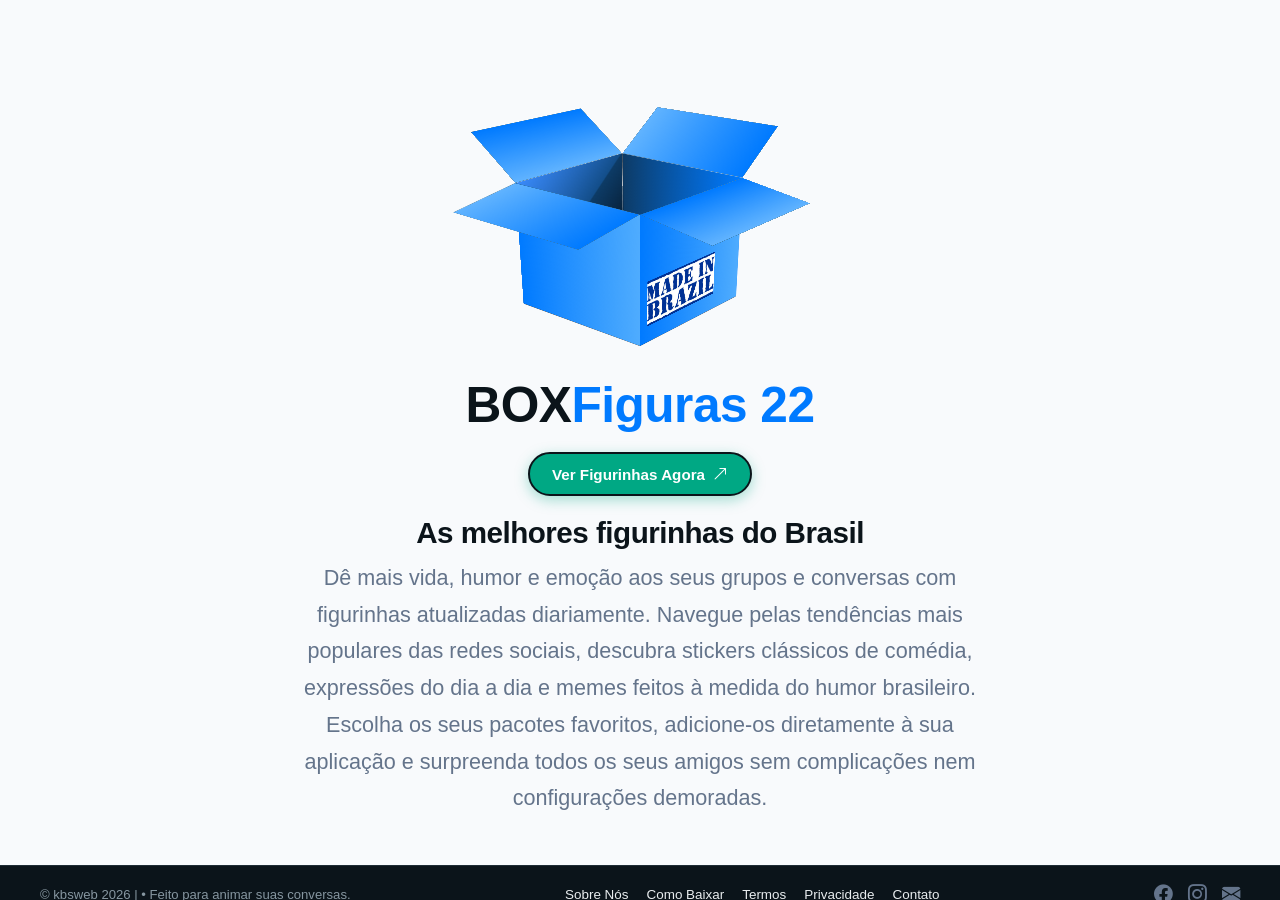
==== commit afd19c2c: "ATUAL11 atualizado 30-10-26" ====
--- a/index.html
+++ b/index.html
@@ -242,12 +242,7 @@
 
   <!-- Mensagens Toast -->
   <div class="toast" id="toastMessage"></div>
-  <button type="button" class="btn-zap-send" id="btnZapSend">
-          <i class="bi bi-whatsapp"></i> <span>Enviar no WhatsApp</span>
-        </button>
-        <p class="preview-sticker-hint" style="font-size: 11px; color: #8696a0; text-align: center; margin-top: 8px;">
-          💡 No WhatsApp, toque na imagem e selecione <strong>Criar figurinha</strong>.
-        </p>
+
 
   <script type="module" src="js/main.js"></script>
 </body>
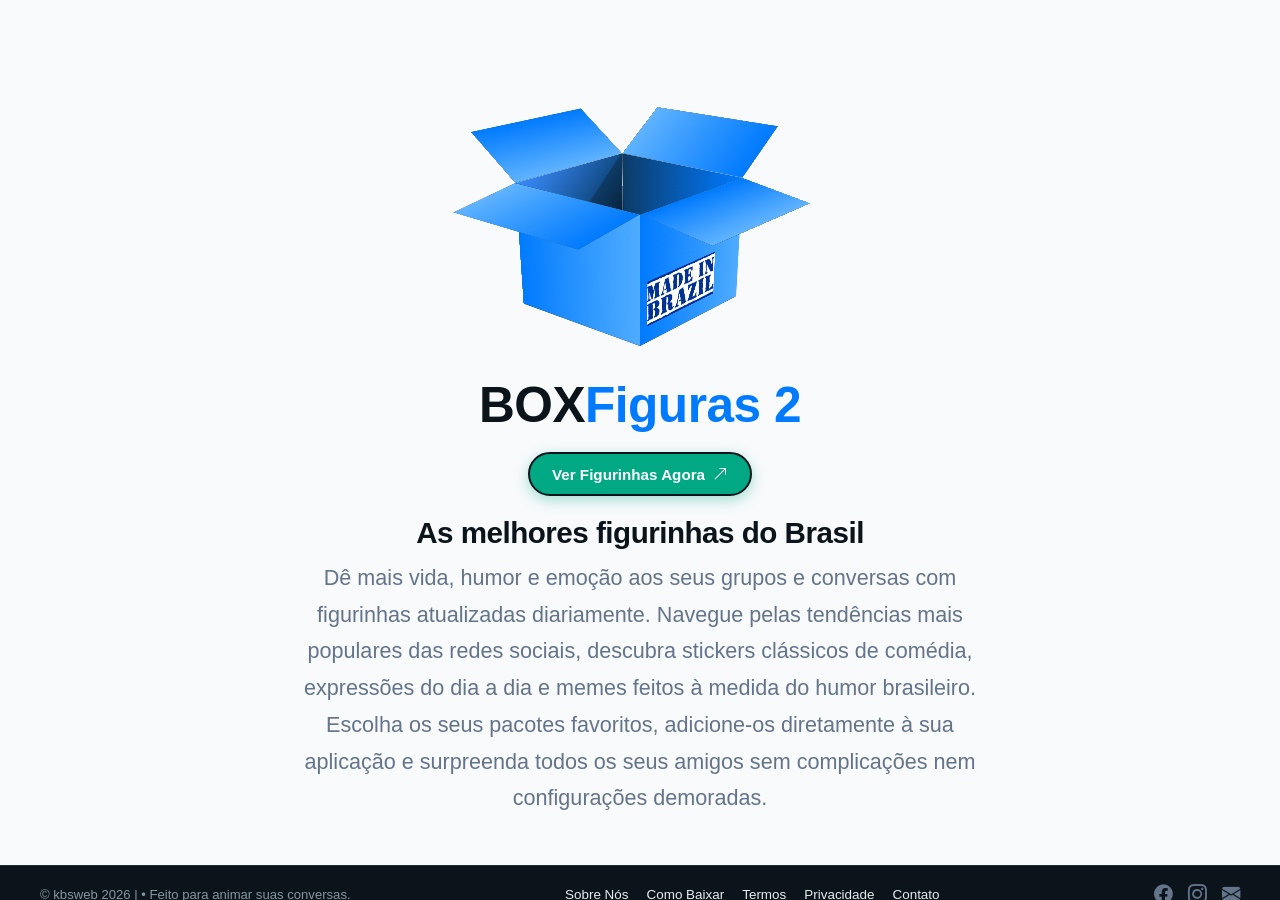
==== commit b53b1125: "ATUAL12 copia 31-10-26" ====
--- a/index.html
+++ b/index.html
@@ -56,7 +56,7 @@
   </div>
 </div>
 <div class="intro-hero-brand">
-<span class="logo-name">BOX<span class="logo-green">Figuras 22</span></span>
+<span class="logo-name">BOX<span class="logo-green">Figuras 2</span></span>
 </div>   
 <div class="intro-cta-group">
 <button type="button" class="btn-intro-main" id="btnIntroStart">
@@ -204,6 +204,7 @@
   </div>
 
   <!-- Modal de Prévia e Envio -->
+<!-- Modal de Prévia e Envio -->
   <div class="modal" id="modalPreview">
     <div class="modal-box preview-modal-box">
       <div class="modal-header">
@@ -215,6 +216,12 @@
           <img id="previewImage" src="" alt="Prévia da Figurinha" width="220" height="220">
         </div>
         <span class="preview-filename" id="previewFilename"></span>
+        
+        <!-- Botão Novo de Copiar Figurinha Nativa -->
+        <button type="button" class="btn-zap-send" id="btnCopiarFigurinha">
+          <i class="bi bi-clipboard-check"></i> <span>Copiar Figurinha</span>
+        </button>
+
         <button type="button" class="btn-zap-send" id="btnZapSend">
           <i class="bi bi-whatsapp"></i> <span>Enviar no WhatsApp</span>
         </button>
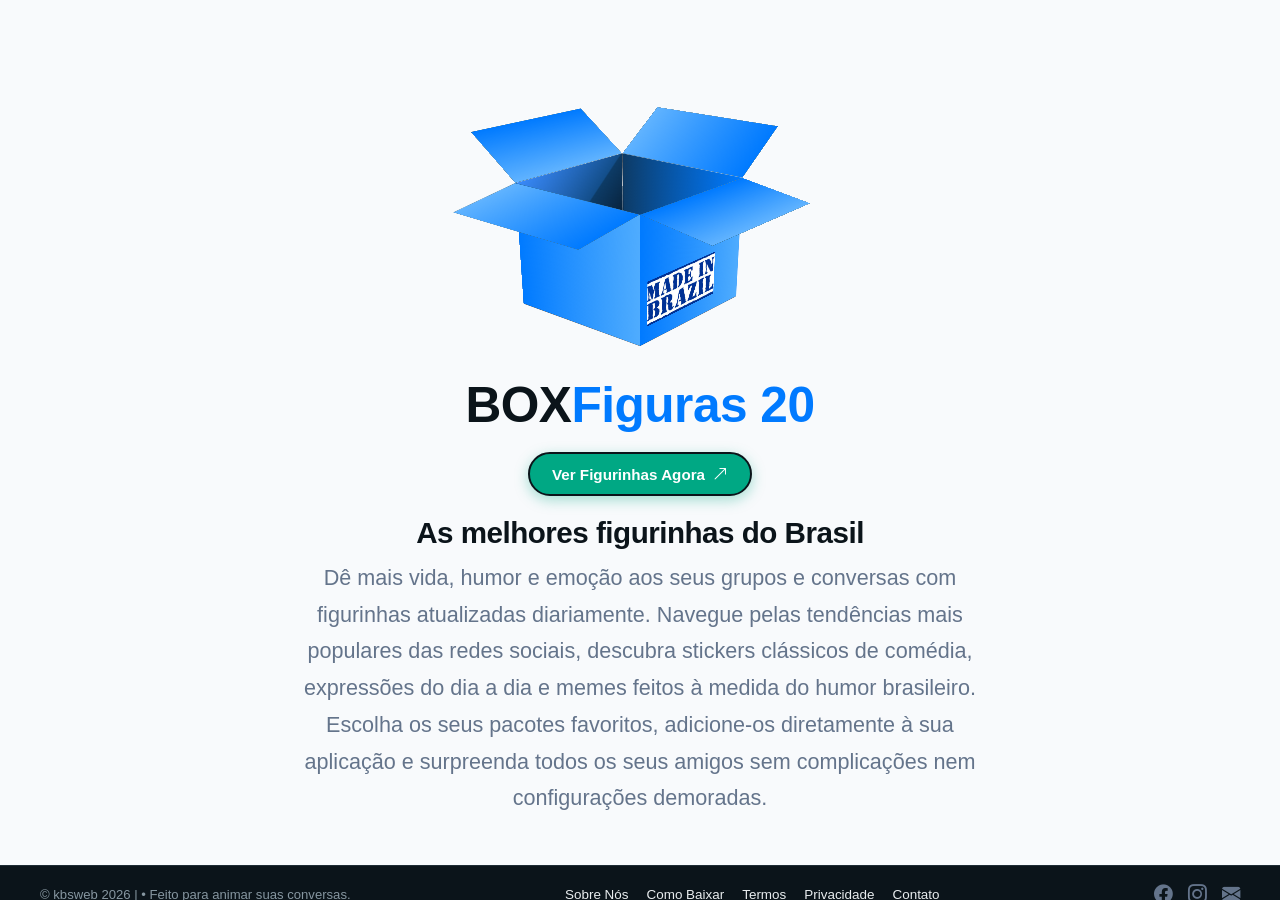
==== commit b89c4d4c: "ATUAL13 enviando 01-11-26" ====
--- a/index.html
+++ b/index.html
@@ -56,7 +56,7 @@
   </div>
 </div>
 <div class="intro-hero-brand">
-<span class="logo-name">BOX<span class="logo-green">Figuras 2</span></span>
+<span class="logo-name">BOX<span class="logo-green">Figuras 20</span></span>
 </div>   
 <div class="intro-cta-group">
 <button type="button" class="btn-intro-main" id="btnIntroStart">
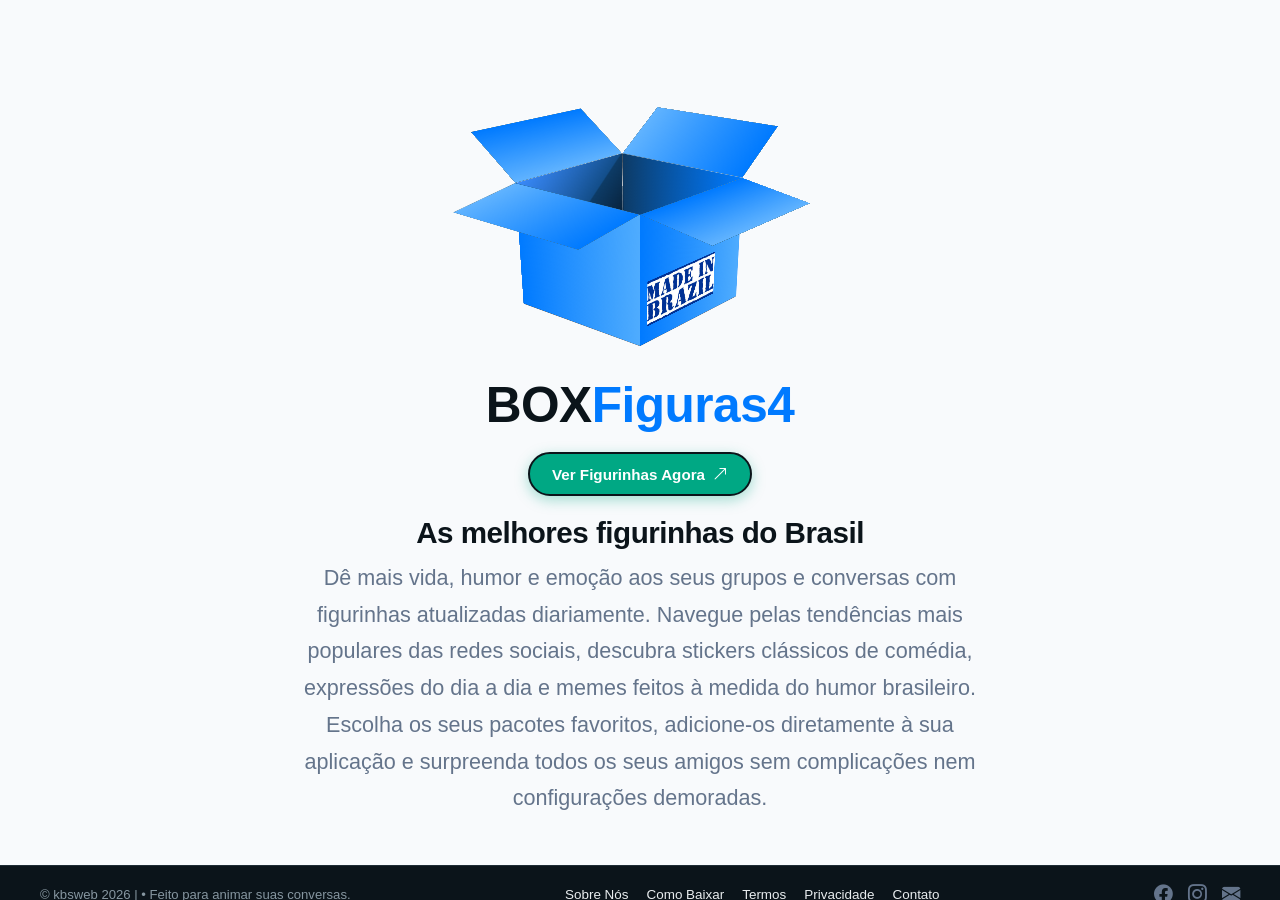
==== commit 56be7c43: "ATUAL14 melhorando 02-11-26" ====
--- a/index.html
+++ b/index.html
@@ -3,8 +3,9 @@
 <head>
   <meta charset="UTF-8">
   <meta name="viewport" content="width=device-width, initial-scale=1.0">
+  <meta name="theme-color" id="metaThemeColor" content="#0b141a">
   <title>BOX Figuras</title>
-  <link rel="stylesheet" href="style.css">
+<link rel="stylesheet" href="style.css?v=1.1">
 <link rel="stylesheet" href="https://cdn.jsdelivr.net/npm/bootstrap-icons@1.11.3/font/bootstrap-icons.min.css">
   <script src="https://cdnjs.cloudflare.com/ajax/libs/three.js/r128/three.min.js"></script>
 
@@ -56,7 +57,7 @@
   </div>
 </div>
 <div class="intro-hero-brand">
-<span class="logo-name">BOX<span class="logo-green">Figuras 20</span></span>
+<span class="logo-name">BOX<span class="logo-green">Figuras4</span></span>
 </div>   
 <div class="intro-cta-group">
 <button type="button" class="btn-intro-main" id="btnIntroStart">
@@ -221,10 +222,6 @@
         <button type="button" class="btn-zap-send" id="btnCopiarFigurinha">
           <i class="bi bi-clipboard-check"></i> <span>Copiar Figurinha</span>
         </button>
-
-        <button type="button" class="btn-zap-send" id="btnZapSend">
-          <i class="bi bi-whatsapp"></i> <span>Enviar no WhatsApp</span>
-        </button>
       </div>
     </div>
   </div>
@@ -250,7 +247,6 @@
   <!-- Mensagens Toast -->
   <div class="toast" id="toastMessage"></div>
 
-
-  <script type="module" src="js/main.js"></script>
+<script type="module" src="js/main.js?v=1.1"></script>
 </body>
 </html>
--- a/style.css
+++ b/style.css
@@ -1,4 +1,5 @@
-:root { --bg-dark: #0b141a; --bg-header: #0f1c24; --bg-sidebar: #111e26; --bg-pill: #1a2a34; --bg-chip: #101d24; --accent-green: #00d592; --accent-green-hover: #06e8a0; --border-subtle: #1e2c35; --text-main: #e9edef; --text-dim: #8696a0; }
+:root { --bg-dark: #0b141a; --bg-header: #0f1c24; --bg-sidebar: #111e26; --bg-pill: #1a2a34; --bg-chip: #101d24; --accent-green: #00d592; --accent-green-hover: #06e8a0; 
+  --border-subtle: #1e2c35; --text-main: #e9edef; }
 
 * { margin: 0; padding: 0; box-sizing: border-box; font-family: -apple-system,BlinkMacSystemFont,"Segoe UI",Roboto,sans-serif; }
 
@@ -226,7 +227,8 @@
 .sheet-category-item.active { background-color: var(--bg-pill); color: var(--accent-green); font-weight: 700; }
 
 /* Badge redondo/oval de contagem alinhado à direita */
-.sheet-category-badge { background-color: #1a252f; color: var(--text-dim); font-size: 0.78rem; font-weight: 600; padding: 2px 10px; border-radius: 12px; border: 1px solid var(--border-subtle); min-width: 28px; text-align: center; }
+.sheet-category-badge { background-color: #030303; color:rgb(255, 255, 255); font-size: 0.88rem; font-weight: 600; padding: 2px 10px; border-radius: 12px;
+   border: 1px solid var(--border-subtle); min-width: 28px; text-align: center; }
 
 .sheet-category-item.active .sheet-category-badge { background-color: var(--accent-green); color: #0b141a; border-color: var(--accent-green); }
 
@@ -261,9 +263,8 @@
   .sheet-category-item { display: flex; align-items: center; justify-content: space-between; padding: 12px 14px; border-radius: 10px; color: var(--text-main); background: transparent; border: none; font-size: 0.95rem; font-weight: 500; cursor: pointer; text-align: left; width: 100%; transition: background-color 0.15s ease,color 0.15s ease; }
   .sheet-category-item:active, .sheet-category-item:hover { background-color: var(--bg-pill); }
   .sheet-category-item.active { background-color: var(--bg-pill); color: var(--accent-green); font-weight: 700; }
-  /* Pílula com o número de figurinhas (Badge) */
-  .sheet-category-badge { background-color: var(--bg-chip); color: var(--text-dim); font-size: 0.78rem; font-weight: 600; padding: 3px 10px; border-radius: 14px; border: 1px solid var(--border-subtle); }
-  .sheet-category-item.active .sheet-category-badge { background-color: var(--accent-green); color: #0b141a; border-color: var(--accent-green); }
+ 
+  
   /* Ajustes da grade e cabeçalho mobile */
   .split-right { height: auto; overflow-y: visible; padding: 12px 10px; }
   .stickers-sheet { grid-template-columns: repeat(5, 1fr); grid-auto-rows: auto; gap: 6px; padding: 6px 4px; }
@@ -915,4 +916,88 @@
 }
 
 
-
+/*========================================  NOME ANIMADAO QUE APARECE NA FIGURINHA GIF==============================================================*/
+
+/* Garante que o toque longo abra o menu nativo nas imagens */
+.sticker-cell img {
+  -webkit-touch-callout: default !important; /* Habilita o menu nativo no iOS Safari */
+  user-select: auto !important;
+  -webkit-user-select: auto !important;
+  pointer-events: auto !important;
+}
+
+/* Badge discreto sobre o GIF avisando que é animado */
+.sticker-cell[data-filename$=".gif"] {
+  position: relative;
+}
+
+.sticker-cell[data-filename$=".gif"]::after {
+  content: "Animado";
+  position: absolute;
+  top: 4px;
+  right: 4px;
+  background-color: rgba(116, 113, 113, 0.836);
+  color: #00d592;
+  font-size: 0.65rem;
+  font-weight: 800;
+  padding: 2px 5px;
+  border-radius: 4px;
+  pointer-events: none;
+}
+
+
+/* Container dos confetes */
+.confetti-container {
+  position: fixed;
+  inset: 0;
+  width: 100vw;
+  height: 100vh;
+  pointer-events: none;
+  z-index: 9998;
+  overflow: hidden;
+}
+
+.confetti-particle {
+  position: absolute;
+  border-radius: 2px;
+  animation: explodeConfete 0.9s cubic-bezier(0.25, 1, 0.5, 1) forwards;
+}
+
+@keyframes explodeConfete {
+  0% {
+    opacity: 1;
+    transform: translate(-50%, -50%) scale(1) rotate(0deg);
+  }
+  100% {
+    opacity: 0;
+    transform: translate(calc(-50% + var(--tx)), calc(-50% + var(--ty))) scale(0.3) rotate(var(--rot));
+  }
+}
+
+/* Toast centralizado sem emoji */
+.toast-destaque-gif {
+  position: fixed;
+  top: 50%;
+  left: 50%;
+  transform: translate(-50%, 60px) scale(0.8);
+  background: #0b141a;
+  color: #e9edef;
+  border: 2px solid #00d592;
+  padding: 10px 4px;
+  border-radius: 30px;
+  font-size: 0.95rem;
+
+  text-align: center;
+white-space: normal;
+line-height: 1.4;
+max-width: 85vw;
+  z-index: 9999;
+  opacity: 0;
+  pointer-events: none;
+  transition: transform 0.35s cubic-bezier(0.175, 0.885, 0.32, 1.275), opacity 0.25s ease;
+}
+
+.toast-destaque-gif.ativo {
+  opacity: 1;
+  transform: translate(-50%, -50%) scale(1);
+}
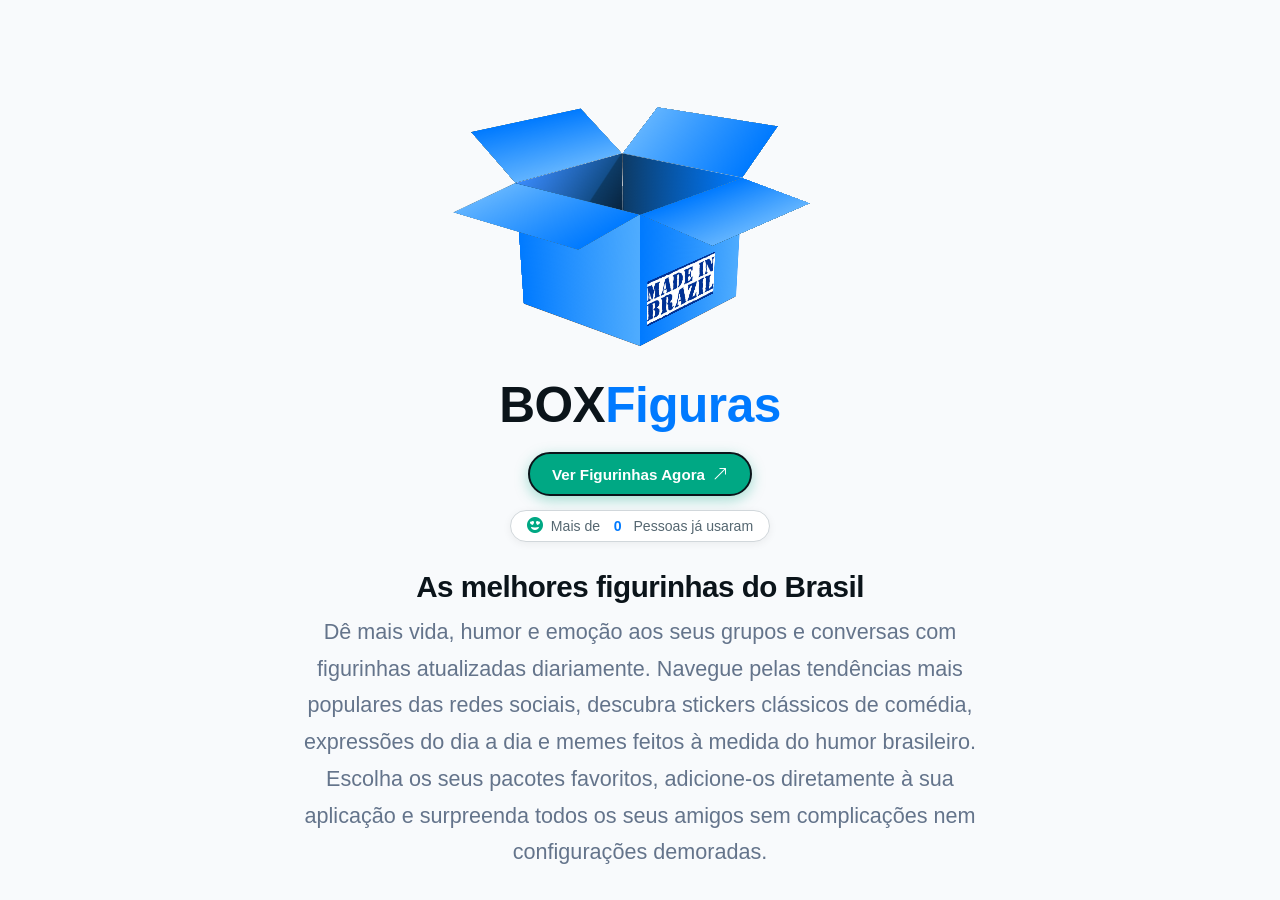
==== commit 2861de25: "ATUAL16 correção 06-11-26" ====
--- a/index.html
+++ b/index.html
@@ -57,49 +57,57 @@
   </div>
 </div>
 <div class="intro-hero-brand">
-<span class="logo-name">BOX<span class="logo-green">Figuras4</span></span>
+<span class="logo-name">BOX<span class="logo-green">Figuras </span></span>
 </div>   
 <div class="intro-cta-group">
-<button type="button" class="btn-intro-main" id="btnIntroStart">
-
-<span>Ver Figurinhas Agora</span>
-<i class="bi bi-arrow-up-right"></i>
-</button>
-<h1 class="intro-hero-title">As melhores figurinhas do Brasil</h1>
-<p class="intro-hero-desc">
-  Dê mais vida, humor e emoção aos seus grupos e conversas com figurinhas atualizadas diariamente. Navegue pelas tendências mais populares das redes sociais, descubra stickers clássicos de comédia, expressões do dia a dia e memes feitos à medida do humor brasileiro. Escolha os seus pacotes favoritos, adicione-os diretamente à sua aplicação e surpreenda todos os seus amigos sem complicações nem configurações demoradas.
-</p>
+  <button type="button" class="btn-intro-main" id="btnIntroStart">
+    <span>Ver Figurinhas Agora</span>
+    <i class="bi bi-arrow-up-right"></i>
+  </button>
+
+  <!-- CONTADOR ABAIXO DO BOTÃO -->
+  <div class="visitor-counter-pill" id="visitorCounterBadge">
+    <i class="bi bi-emoji-heart-eyes-fill"></i>
+    <span>Mais de <strong id="contadorVisitasValor">&nbsp; 0 &nbsp;</strong> Pessoas já usaram</span>
+  </div>
+
+  <h1 class="intro-hero-title">As melhores figurinhas do Brasil</h1>
+  <p class="intro-hero-desc">
+    Dê mais vida, humor e emoção aos seus grupos e conversas com figurinhas atualizadas diariamente. Navegue pelas tendências mais populares das redes sociais, descubra stickers clássicos de comédia, expressões do dia a dia e memes feitos à medida do humor brasileiro. Escolha os seus pacotes favoritos, adicione-os diretamente à sua aplicação e surpreenda todos os seus amigos sem complicações nem configurações demoradas.
+  </p>
 </div>
 </div>
 </div>
 
     <!-- Rodapé Limpo -->
 <!-- Rodapé Limpo e Organizado -->
-    <footer class="intro-footer-bar">
-      <div class="intro-footer-container">
-        <p class="intro-footer-copy">© kbsweb 2026 | • Feito para animar suas conversas.</p>
-        
-        <nav class="intro-footer-nav" aria-label="Links institucionais">
-          <a href="#quem-somos" class="modal-trigger" data-modal="modalQuemSomos">Sobre Nós</a>
-          <a href="#como-baixar" class="modal-trigger" data-modal="modalComoBaixar">Como Baixar</a>
-          <a href="#termos" class="modal-trigger" data-modal="modalTermos">Termos</a>
-          <a href="#privacidade" class="modal-trigger" data-modal="modalPrivacidade">Privacidade</a>
-          <a href="mailto:contato@zapfigurinhas.com">Contato</a>
-        </nav>
-
-        <div class="intro-footer-socials">
-          <a href="https://facebook.com" target="_blank" rel="noopener noreferrer" aria-label="Facebook">
-            <i class="bi bi-facebook"></i>
-          </a>
-          <a href="https://instagram.com" target="_blank" rel="noopener noreferrer" aria-label="Instagram">
-            <i class="bi bi-instagram"></i>
-          </a>
-          <a href="mailto:contato@zapfigurinhas.com" aria-label="Email de Contato">
-            <i class="bi bi-envelope-fill"></i>
-          </a>
-        </div>
-      </div>
-    </footer>
+<!-- 🔹 RODAPÉ -->
+<footer class="custom-footer">
+    <div class="footer-container">
+      <nav class="footer-nav">
+        <a href="somos.html">Sobre Nós</a>
+        <a href="termos.html">Termos</a>
+        <a href="privacidade.html">Privacidade</a>
+      </nav>
+
+      <div class="footer-social">
+        <a href="https://www.instagram.com/boxfiguras/" target="_blank" rel="noopener noreferrer" aria-label="Instagram">
+          <i class="bi bi-instagram"></i>
+        </a>
+        <a href="mailto:boxfiguras@gmail.com" aria-label="E-mail">
+          <i class="bi bi-envelope"></i>
+        </a>
+      </div>
+
+      <div class="footer-contact">
+        <p style="margin: 0; font-size: 0.87em; color: #adb5bd;">Contato: boxfiguras@gmail.com</p>
+      </div>
+
+      <div class="footer-bottom">
+        <p>&copy; kbsweb 2026 | &bull; Feito para animar suas conversas.</p>
+      </div>
+    </div>
+  </footer>
   </section>
 
   <!-- Topo Mobile -->
@@ -184,7 +192,7 @@
         </div>
       </section>
 
-      <!-- Grade de Figurinhas -->
+<!-- Grade de Figurinhas -->
       <section class="gallery-wrapper">
         <div class="catalog-status-bar">
           <span class="status-count-text" id="catalogStatusCount">
@@ -192,6 +200,7 @@
           </span>
         </div>
 
+        <!-- Grade de figurinhas com rolagem vertical -->
         <div class="stickers-sheet" id="stickersGrid">
           <!-- Renderizado via JS -->
         </div>
@@ -200,18 +209,35 @@
           <p>Nenhuma figurinha encontrada.</p>
           <button id="btnResetSearch" class="btn-reset">Mostrar todas</button>
         </div>
+
+        <!-- Barra de navegação fixa na base da coluna -->
+        <div id="paginationControls" class="pagination-footer-bar">
+          <button type="button" id="btnLoadMoreStickers" class="btn-load-more">
+            <i class="bi bi-plus-circle-fill"></i> Carregar Mais Figurinhas
+          </button>
+
+          <div id="pageNavControls" class="page-nav-group">
+            <button type="button" id="btnPrevPage" class="btn-page-nav"><i class="bi bi-chevron-double-left" style="font-size: 1.25rem; color: rgb(0, 255, 157);"></i></i> Anterior </button>
+            <span id="pageNavInfo" class="page-nav-text">Página 1 de 1</span>
+            <button type="button" id="btnNextPage" class="btn-page-nav">Próxima <i class="bi bi-chevron-double-right" style="font-size: 1.25rem; color: rgb(0, 255, 157);"></i></button>
+          </div>
+        </div>
       </section>
+
     </main>
   </div>
 
-  <!-- Modal de Prévia e Envio -->
+  <!--=============================================  Modal de Previa e Envio ================================-->
 <!-- Modal de Prévia e Envio -->
   <div class="modal" id="modalPreview">
     <div class="modal-box preview-modal-box">
-      <div class="modal-header">
-        <h3 id="previewTitle">Figurinha</h3>
-        <button class="modal-close" id="previewCloseBtn">&times;</button>
-      </div>
+     <div class="modal-header">
+  <h3 id="previewTitle" style="color: #03cf81; font-size: 1.33rem; display: flex; flex-direction: column; line-height: 1.3;">
+    <span>após copiar é só colar no seu </span>
+    <span style="text-align: center;">whatsApp</span>
+  </h3>
+  <button class="modal-close" id="previewCloseBtn">&times;</button>
+</div>
       <div class="modal-body preview-modal-body">
         <div class="preview-img-container">
           <img id="previewImage" src="" alt="Prévia da Figurinha" width="220" height="220">
@@ -244,9 +270,18 @@
     <span class="mobile-search-hint">memes, bebe, feliz, bom dia, cachorro, gato,zoeira, criança,etc.</span>
   </div>
 
+
+
+
   <!-- Mensagens Toast -->
   <div class="toast" id="toastMessage"></div>
-
+<!-- Scripts Firebase (Versão Compatível Vanilla) -->
+  <script src="https://www.gstatic.com/firebasejs/9.23.0/firebase-app-compat.js"></script>
+  <script src="https://www.gstatic.com/firebasejs/9.23.0/firebase-database-compat.js"></script>
+
+  <!-- Script isolado exclusivo do Contador -->
+  <script src="js/contador.js"></script>
 <script type="module" src="js/main.js?v=1.1"></script>
+
 </body>
 </html>
--- a/style.css
+++ b/style.css
@@ -1,15 +1,14 @@
-:root { --bg-dark: #0b141a; --bg-header: #0f1c24; --bg-sidebar: #111e26; --bg-pill: #1a2a34; --bg-chip: #101d24; --accent-green: #00d592; --accent-green-hover: #06e8a0; 
-  --border-subtle: #1e2c35; --text-main: #e9edef; }
+:root { --bg-dark: #0b141a; --bg-header: #0f1c24; --bg-sidebar: #111e26; --bg-pill: #1a2a34; --bg-chip: #101d24; --accent-green: #00d592; --accent-green-hover: #06e8a0; --border-subtle: #1e2c35; --text-main: #e9edef; }
 
 * { margin: 0; padding: 0; box-sizing: border-box; font-family: -apple-system,BlinkMacSystemFont,"Segoe UI",Roboto,sans-serif; }
 
-body { background-color: var(--bg-dark); color: var(--text-main); min-height: 100vh; overflow-x: hidden; }
+body, html { height: 100%; height: 100dvh; overflow: hidden; background-color: var(--bg-dark); color: var(--text-main); }
 
 /* Trava a rolagem de fundo quando o painel lateral/menu estiver aberto */
-body.menu-open, body.menu-open .split-right, body.menu-open html { overflow: hidden; touch-action: none; /* Bloqueia arrasto de toque no mobile atrás da gaveta */ }
+body.menu-open, body.menu-open .split-right, body.menu-open html { overflow: hidden; touch-action: none; }
 
 /* ================= SPLIT LAYOUT ================= */
-.split-layout { display: flex; width: 100vw; height: 100vh; overflow: hidden; }
+.split-layout { display: flex; width: 100vw; height: 100%; overflow: hidden; }
 
 /* PAINEL LATERAL ESQUERDO */
 .split-left { width: 380px; min-width: 340px; background-color: var(--bg-sidebar); border-right: 1px solid var(--border-subtle); display: flex; flex-direction: column; justify-content: space-between; padding: 20px 18px 14px; height: 100%; box-sizing: border-box; overflow-y: auto; }
@@ -22,20 +21,10 @@
 
 /* Alinha o logo e o botão X perfeitamente na mesma linha */
 /* Topo com Logo, Botão Início e Seletor Tema alinhados horizontalmente */
-.sidebar-top-bar {
-  display: flex;
-  align-items: center;
-  justify-content: space-between;
-  width: 100%;
-  gap: 8px;
-}
-
-.sidebar-brand-group {
-  display: flex;
-  align-items: center;
-  gap: 8px;
-  flex-wrap: nowrap;
-}
+.sidebar-top-bar { display: flex; align-items: center; justify-content: space-between; width: 100%; gap: 8px; }
+
+.sidebar-brand-group { display: flex; align-items: center; gap: 8px; flex-wrap: nowrap; }
+
 .close-sidebar-mobile-btn { display: none; background: transparent; border: none; color: var(--text-main); font-size: 2rem; line-height: 1; cursor: pointer; padding: 4px; }
 
 /* Botão Pílula "Tema ●" */
@@ -61,19 +50,7 @@
 
 .btn-create-sticker .btn-label { letter-spacing: 0.2px; }
 
-/* Rodapé Compacto */
-.footer-sidebar { border-top: 1px solid var(--border-subtle); padding-top: 12px; display: flex; flex-direction: column; gap: 6px; align-items: center; }
-
-.footer-side-links { display: flex; gap: 8px; align-items: center; font-size: 0.78rem; color: var(--text-dim); }
-
-.footer-side-links a { color: var(--text-dim); text-decoration: none; }
-
-.footer-side-links a:hover { color: var(--text-main); }
-
-.footer-copy-text { font-size: 0.7rem; color: #556771; }
-
 /* ================= COLUNA DIREITA (GRADE) ================= */
-.split-right { flex: 1; display: flex; flex-direction: column; height: 100%; overflow-y: auto; padding: 24px 32px; box-sizing: border-box; }
 
 .mobile-only { display: none; }
 
@@ -153,9 +130,37 @@
 .chip.active { background-color: var(--accent-green); color: #0b141a; font-weight: 700; border-color: var(--accent-green); }
 
 /* ================= GRADE ================= */
-.gallery-wrapper { flex: 1; width: 100%; display: flex; flex-direction: column; }
-
-.stickers-sheet { padding: 16px; border-radius: 8px; display: grid; grid-template-columns: repeat(auto-fill, minmax(105px, 1fr)); grid-auto-rows: 125px; align-content: start; gap: 12px; width: 100%; box-sizing: border-box; }
+/* ================= COLUNA DIREITA (PAINEL PRINCIPAL) ================= */
+.split-right { flex: 1; display: flex; flex-direction: column; height: 100%; min-height: 0; overflow: hidden; padding: 18px 28px 0 28px; box-sizing: border-box; }
+
+/* Área que envolve status, grelha e rodapé de paginação */
+.gallery-wrapper { flex: 1; display: flex; flex-direction: column; min-height: 0; overflow: hidden; position: relative; }
+
+/* GRELHA ROLÁVEL COM BARRA VERTICAL PARA ATÉ 200 FIGURINHAS */
+.stickers-sheet { flex: 1; min-height: 0; overflow-y: scroll; overflow-x: hidden; padding: 4px 8px 16px 0; border-radius: 8px; display: grid; grid-template-columns: repeat(auto-fill, minmax(105px, 1fr)); grid-auto-rows: 125px; align-content: start; gap: 12px; width: 100%; box-sizing: border-box; }
+
+.stickers-sheet::-webkit-scrollbar { width: 6px; }
+
+.stickers-sheet::-webkit-scrollbar-track { background: transparent; }
+
+.stickers-sheet::-webkit-scrollbar-thumb { background-color: #233742; border-radius: 4px; }
+
+.stickers-sheet::-webkit-scrollbar-thumb:hover { background-color: var(--accent-green); }
+
+/* BARRA FIXA DOS BOTÕES NA BASE DA TELA */
+.pagination-footer-bar { display: flex; align-items: center; justify-content: center; padding: 10px 16px; background-color: var(--bg-dark); border-top: 1px solid var(--border-subtle); width: 100%; flex-shrink: 0; box-sizing: border-box; }
+
+.btn-load-more { display: none; }
+
+.page-nav-group { display: flex; align-items: center; justify-content: center; gap: 16px; }
+
+.btn-page-nav { padding: 6px 6px; background-color: #000; color: #e9edef; border: 1px solid #2a3942; border-radius: 8px; cursor: pointer; font-size: 0.98rem; font-weight: 700; transition: border-color 0.2s ease,background-color 0.2s ease; }
+
+.btn-page-nav:hover:not(:disabled) { border-color: var(--accent-green); background-color: #263843; }
+
+.btn-page-nav:disabled { opacity: 0.35; cursor: not-allowed; }
+
+.page-nav-text { color: #8696a0; font-size: 0.9rem; font-weight: 700; user-select: none; }
 
 .sticker-cell { display: flex; flex-direction: column; align-items: center; justify-content: center; border: 1px solid #e1e4e8; border-radius: 8px; padding: 6px; background-color: #fff; cursor: pointer; width: 100%; height: 120px; box-sizing: border-box; overflow: hidden; transition: transform 0.15s ease,border-color 0.15s ease,box-shadow 0.15s ease; }
 
@@ -227,8 +232,7 @@
 .sheet-category-item.active { background-color: var(--bg-pill); color: var(--accent-green); font-weight: 700; }
 
 /* Badge redondo/oval de contagem alinhado à direita */
-.sheet-category-badge { background-color: #030303; color:rgb(255, 255, 255); font-size: 0.88rem; font-weight: 600; padding: 2px 10px; border-radius: 12px;
-   border: 1px solid var(--border-subtle); min-width: 28px; text-align: center; }
+.sheet-category-badge { background-color: #030303; color: rgb(255, 255, 255); font-size: 0.88rem; font-weight: 600; padding: 2px 10px; border-radius: 12px; border: 1px solid var(--border-subtle); min-width: 28px; text-align: center; }
 
 .sheet-category-item.active .sheet-category-badge { background-color: var(--accent-green); color: #0b141a; border-color: var(--accent-green); }
 
@@ -241,7 +245,7 @@
   .mobile-only .theme-pill-text { color: #e9edef; }
   /* Garante que o botão hambúrguer mantenha os traços claros visíveis */
   .mobile-only .menu-btn .bar { background-color: #e9edef; }
-  .split-layout { flex-direction: column; height: auto; overflow: visible; }
+  .split-layout { flex-direction: column; height: calc(100% - 50px); height: calc(100dvh - 50px); overflow: hidden; }
   /* O PAINEL TRANSFORMA-SE NA BOTTOM SHEET FLUTUANTE (DE BAIXO PARA CIMA) */
   aside.split-left { position: fixed; bottom: 0; left: 0; right: 0; top: auto; width: 100%; min-width: 100%; max-height: 85vh; max-height: 85dvh; background-color: var(--bg-sidebar); border-top: 1px solid var(--border-subtle); border-right: none; border-top-left-radius: 20px; border-top-right-radius: 20px; z-index: 2005; display: flex; flex-direction: column; padding: 8px 16px 20px; box-shadow: 0 -10px 30px rgba(0, 0, 0, 0.6); transform: translateY(105%); transition: transform 0.3s cubic-bezier(0.32, 0.72, 0, 1); overflow: hidden; }
   /* Quando aberto: sobe suavemente */
@@ -255,7 +259,6 @@
   .mobile-sheet-links-grid a { color: var(--text-dim); text-decoration: none; font-size: 0.8rem; transition: color 0.15s ease; }
   .mobile-sheet-links-grid a:hover { color: var(--text-main); }
   /* Oculta os blocos de texto grandes desktop no mobile */
-  .desktop-info-block, .footer-sidebar { display: none; }
   /* Lista de categorias da Bottom Sheet com barra de rolagem vertical */
   /* Lista de categorias da Bottom Sheet com rolagem completa livre */
   .sheet-categories-section { display: flex; flex-direction: column; flex: 1 1 auto; min-height: 0; /* Permite encolher e ativar scrollbar */ overflow-y: auto!important; /* Garante que a rolagem funcione sempre */ overscroll-behavior: contain; /* Impede arrastar a página de fundo junto */ margin-top: 8px; padding: 4px 2px 40px; /* 40px de respiro no final para exibir 'Religião' e todos os itens */ -webkit-overflow-scrolling: touch; }
@@ -263,13 +266,21 @@
   .sheet-category-item { display: flex; align-items: center; justify-content: space-between; padding: 12px 14px; border-radius: 10px; color: var(--text-main); background: transparent; border: none; font-size: 0.95rem; font-weight: 500; cursor: pointer; text-align: left; width: 100%; transition: background-color 0.15s ease,color 0.15s ease; }
   .sheet-category-item:active, .sheet-category-item:hover { background-color: var(--bg-pill); }
   .sheet-category-item.active { background-color: var(--bg-pill); color: var(--accent-green); font-weight: 700; }
- 
-  
-  /* Ajustes da grade e cabeçalho mobile */
-  .split-right { height: auto; overflow-y: visible; padding: 12px 10px; }
-  .stickers-sheet { grid-template-columns: repeat(5, 1fr); grid-auto-rows: auto; gap: 6px; padding: 6px 4px; }
-  .sticker-cell { height: auto; aspect-ratio: 1/1; padding: 4px; border-radius: 6px; }
-  .sticker-preview img { max-width: 100%; max-height: 100%; }
+  /*=========================== AJUSTANDO AS FIGURAS DENTRO DO SCROL =======================================================*/
+  /* Ajustes da coluna, grade e botões no mobile e tablet */
+  .split-right { flex: 1; display: flex; flex-direction: column; height: 100%; min-height: 0; overflow: hidden; padding: 8px 10px 0 10px; box-sizing: border-box; }
+  .gallery-wrapper { flex: 1; display: flex; flex-direction: column; min-height: 0; overflow: hidden; }
+  /* 4 colunas uniformes com tamanho mínimo garantido */
+  .stickers-sheet { flex: 1; min-height: 0; overflow-y: scroll; overflow-x: hidden; grid-template-columns: repeat(5, 1fr); grid-auto-rows: max-content; gap: 8px; padding: 6px 4px 14px 4px; align-content: start; }
+  /* Célula quadrada com proporção 1:1 e sem esticar */
+  .sticker-cell { width: 100%; height: auto; aspect-ratio: 1/1; min-height: 70px; padding: 5px; border-radius: 8px; box-sizing: border-box; display: flex; align-items: center; justify-content: center; }
+  .sticker-preview { width: 100%; height: 100%; display: flex; align-items: center; justify-content: center; }
+  .sticker-preview img { width: 100%; height: 100%; max-width: 100%; max-height: 100%; object-fit: contain; }
+  .catalog-status-bar { padding: 2px 4px 6px; flex-shrink: 0; }
+  .status-count-text { font-size: 0.78rem; }
+  /* Barra de navegação visível e fixa na parte inferior */
+  .pagination-footer-bar { padding: 8px 12px; background-color: var(--bg-dark); border-top: 1px solid var(--border-subtle); flex-shrink: 0; }
+  .page-nav-text { font-size: 0.84rem; }
   .catalog-status-bar { padding: 2px 6px 6px; }
   .status-count-text { font-size: 0.76rem; }
 }
@@ -385,10 +396,10 @@
 /* ================= COMPORTAMENTO NO MOBILE ================= */
 @media (max-width: 950px) {
   /* Oculta elementos de desktop de dentro do bottom sheet no mobile */
-  .categories-wrapper,   .desktop-info-block,   .footer-sidebar,   .search-section,   aside.split-left .compact-theme-pill,
-  #btnReturnHomeDesktop { display: none; }
+  #btnReturnHomeDesktop,   .categories-wrapper,   .desktop-info-block,   .footer-sidebar,   .search-section, aside.split-left .compact-theme-pill { display: none; }
   /* Exibe o Botão Flutuante circular */
-  .fab-search-btn.mobile-only-fab { display: flex; align-items: center; justify-content: center; position: fixed; bottom: 24px; right: 20px; width: 54px; height: 54px; background-color: var(--accent-green); color: #0b141a; border: none; border-radius: 50%; font-size: 1.35rem; box-shadow: 0 4px 16px rgba(0, 0, 0, 0.45); cursor: pointer; z-index: 1000; transition: transform 0.2s ease,background-color 0.2s ease; }
+  /* Exibe o Botão Flutuante circular acima da barra de paginação BOTAO*/
+  .fab-search-btn.mobile-only-fab { display: flex; align-items: center; justify-content: center; position: fixed; bottom: 95px; right: 18px; width: 52px; height: 52px; background-color: var(--accent-green); color: #0b141a; border: none; border-radius: 50%; font-size: 1.35rem; box-shadow: 0 4px 16px rgba(0, 0, 0, 0.45); cursor: pointer; z-index: 1000; transition: transform 0.2s ease,background-color 0.2s ease; }
   .fab-search-btn:active { transform: scale(0.92); }
   /* Barra de busca deslizante no topo do mobile */
   /* Botão X com fundo cinza arredondado */
@@ -499,40 +510,19 @@
 .badge-dot { width: 8px; height: 8px; border-radius: 50%; background-color: #00a884; }
 
 /* botao iniciar Hero com Alto Contraste */
-.intro-hero-brand { display: inline-flex; align-items: center; justify-content: center; gap: 8px; font-size: 3.1rem; font-weight: 900; letter-spacing: -0.5px; margin-top: -30px;  user-select: none; position: relative; z-index: 20; }
+.intro-hero-brand { display: inline-flex; align-items: center; justify-content: center; gap: 8px; font-size: 3.1rem; font-weight: 900; letter-spacing: -0.5px; margin-top: -30px; user-select: none; position: relative; z-index: 20; }
+
 .intro-hero-brand .logo-bolt { font-size: 1.9rem; filter: drop-shadow(0 2px 4px rgba(246, 195, 67, 0.4)); }
 
 /* Bloco de Apresentação Hero (Desktop) */
-.intro-hero-title {
-  color: #0b141a;
-  font-size: 1.85rem;
-  font-weight: 800;
-  text-align: center;
-  margin: 20px auto 10px;
-  letter-spacing: -0.5px;
-}
-
-.intro-hero-desc {
-  color: #64748b;
-  font-size: 1.35rem;
-  line-height: 1.7;
-  max-width: 720px;
-  margin: 0 auto;
-  text-align: center;
-}
+.intro-hero-title { color: #0b141a; font-size: 1.85rem; font-weight: 800; text-align: center; margin: 20px auto 10px; letter-spacing: -0.5px; }
+
+.intro-hero-desc { color: #64748b; font-size: 1.35rem; line-height: 1.7; max-width: 720px; margin: 0 auto; text-align: center; }
 
 /* Ajuste Compacto para Mobile */
 @media (max-width: 800px) {
-  .intro-hero-title {
-    font-size: 1.25rem;
-    margin-top: 14px;
-    margin-bottom: 6px;
-  }
-  .intro-hero-desc {
-    font-size: 0.88rem;
-    line-height: 1.5;
-    max-width: 92%;
-  }
+  .intro-hero-title { font-size: 1.25rem; margin-top: 14px; margin-bottom: 6px; }
+  .intro-hero-desc { font-size: 0.88rem; line-height: 1.5; max-width: 92%; }
 }
 
 .intro-hero-brand .logo-name { color: #0b141a; /* Preto escuro: garante contraste total contra o fundo claro */ font-weight: 900; }
@@ -606,152 +596,51 @@
   .cardbox-viewport { transform: scale(0.8) rotateX(-24deg) rotateY(45deg); }
 }
 
-
-
-
-
-
-
-
-
-
-
-
-
-
-
-
-
-
-
-
-
-
-
-
-
-
-
-
-
-
 /* ========================================================================== */
 /*                                CAIXA 3D                                    */
 /* ========================================================================== */
 
-.box-wrapper {
-  animation: box-drop 0.3s ease-in;
-  transform: scale3d(0.6, 0.5, 0.6);
-}
-
-.box-wrapper div {
-  box-sizing: border-box;
-}
-.box-stage {
-  width: 300px;
-  height: 300px;
-  margin: 40px auto 0;
-  perspective: 1500px;
-  animation: box-squash 0.7s ease 0.3s;
-}
-.box-container {
-  position: relative;
-  width: 100%;
-  height: 100%;
-  transform-style: preserve-3d;
-  transform: rotate3d(1, 0, 0, -23deg) rotate3d(0, 1, 0, 50deg) translate3d(150px, 100px, -150px);
-}
+.box-wrapper { animation: box-drop 0.3s ease-in; transform: scale3d(0.6, 0.5, 0.6); }
+
+.box-wrapper div { box-sizing: border-box; }
+
+.box-stage { width: 300px; height: 300px; margin: 40px auto 0; perspective: 1500px; animation: box-squash 0.7s ease 0.3s; }
+
+.box-container { position: relative; width: 100%; height: 100%; transform-style: preserve-3d; transform: rotate3d(1, 0, 0, -23deg) rotate3d(0, 1, 0, 50deg) translate3d(150px, 100px, -150px); }
 
 /* Base de todas as faces */
-.box-face {
-  position: absolute;
-  width: 100%;
-  height: 100%;
-}
-
+.box-face { position: absolute; width: 100%; height: 100%; }
 
 /* Face Frontal (com etiqueta) */
-.box-face-front {
-  background: url("figurinhas/made.png") no-repeat 20% 80% / 200px auto,
-              linear-gradient(to left, #4facfe 0%, #007aff 100%);
-  transform: translate3d(0, 0, 150px);
-}
+.box-face-front { background: url("img/made.png") no-repeat 20% 80%/200px auto,linear-gradient(to left, #4facfe 0, #007aff 100%); transform: translate3d(0, 0, 150px); }
 
 /* Face Traseira (Sombra interna azulada escura) */
-.box-face-back {
-  background: linear-gradient(45deg, #020b14 0%, #0d3b66 50%, #134e8a 51%, #3a8bfd 100%);
-  transform: rotate3d(0, 1, 0, 180deg) translate3d(0, 0, 150px);
-}
+.box-face-back { background: linear-gradient(45deg, #020b14 0, #0d3b66 50%, #134e8a 51%, #3a8bfd 100%); transform: rotate3d(0, 1, 0, 180deg) translate3d(0, 0, 150px); }
 
 /* Face Esquerda */
-.box-face-left {
-  background: linear-gradient(to left, #4facfe 0%, #007aff 100%);
-  transform: rotate3d(0, 1, 0, -90deg) translate3d(0, 0, 150px);
-}
+.box-face-left { background: linear-gradient(to left, #4facfe 0, #007aff 100%); transform: rotate3d(0, 1, 0, -90deg) translate3d(0, 0, 150px); }
 
 /* Face Direita (Sombreada na lateral) */
-.box-face-right {
-  background: linear-gradient(to left, #051322 0%, #0d3b66 1%, #007aff 100%);
-  transform: rotate3d(0, 1, 0, 90deg) translate3d(0, 0, 150px);
-}
+.box-face-right { background: linear-gradient(to left, #051322 0, #0d3b66 1%, #007aff 100%); transform: rotate3d(0, 1, 0, 90deg) translate3d(0, 0, 150px); }
 
 /* Face Inferior (Fundo interno escurecido) */
-.box-face-bottom {
-  background: linear-gradient(to left, #0b2545 0%, #06182e 100%);
-  transform: rotate3d(1, 0, 0, -90deg) translate3d(0, 0, 150px);
-}
-
+.box-face-bottom { background: linear-gradient(to left, #0b2545 0, #06182e 100%); transform: rotate3d(1, 0, 0, -90deg) translate3d(0, 0, 150px); }
 
 /* Abas dobráveis da tampa */
-.box-flap {
-  position: absolute;
-  border: 1px solid #3273a0;
-  background: linear-gradient(to bottom, #60b3ff 0%, #007aff 100%);
-  animation-duration: 1s;
-  animation-timing-function: ease-in-out;
-  animation-delay: 0.5s;
-  animation-fill-mode: forwards;
-}
-
-
+.box-flap { position: absolute; border: 1px solid #3273a0; background: linear-gradient(to bottom, #60b3ff 0, #007aff 100%); animation-duration: 1s; animation-timing-function: ease-in-out; animation-delay: 0.5s; animation-fill-mode: forwards; }
 
 /* Face Superior (Container das abas) */
-.box-face-top {
-  transform-style: preserve-3d;
-  transform: rotate3d(1, 0, 0, 90deg) translate3d(0, 0, 150px);
-}
+.box-face-top { transform-style: preserve-3d; transform: rotate3d(1, 0, 0, 90deg) translate3d(0, 0, 150px); }
 
 /* Abas dobráveis da tampa */
 
-.box-flap-left {
-  width: 50%;
-  height: 100%;
-  transform-origin: left center;
-  animation-name: flap-left;
-}
-
-.box-flap-right {
-  right: 0;
-  width: 50%;
-  height: 100%;
-  transform-origin: right center;
-  animation-name: flap-right;
-}
-
-.box-flap-top {
-  width: 100%;
-  height: 50%;
-  transform-origin: center top;
-  animation-name: flap-top;
-}
-
-.box-flap-bottom {
-  bottom: 0;
-  width: 100%;
-  height: 50%;
-  transform-origin: center bottom;
-  animation-name: flap-bottom;
-}
+.box-flap-left { width: 50%; height: 100%; transform-origin: left center; animation-name: flap-left; }
+
+.box-flap-right { right: 0; width: 50%; height: 100%; transform-origin: right center; animation-name: flap-right; }
+
+.box-flap-top { width: 100%; height: 50%; transform-origin: center top; animation-name: flap-top; }
+
+.box-flap-bottom { bottom: 0; width: 100%; height: 50%; transform-origin: center bottom; animation-name: flap-bottom; }
 
 /* ========================================================================== */
 /*                                ANIMAÇÕES                                   */
@@ -771,7 +660,7 @@
 
 @keyframes flap-left {
   0% { transform: rotate3d(0, 1, 0, 0deg); }
-  50%, 100% { transform: rotate3d(0, 1, 0, -190deg); }
+  100%, 50% { transform: rotate3d(0, 1, 0, -190deg); }
   70% { transform: rotate3d(0, 1, 0, -150deg); }
 }
 
@@ -791,213 +680,115 @@
 
 @keyframes flap-bottom {
   0% { transform: rotate3d(1, 0, 0, 0deg); }
-  50%, 100% { transform: rotate3d(1, 0, 0, -190deg); }
+  100%, 50% { transform: rotate3d(1, 0, 0, -190deg); }
   70% { transform: rotate3d(1, 0, 0, -150deg); }
 }
-
-
-
-
-
-
-
-
-
-
 
 /* ================= ANIMAÇÃO DAS 3 FILEIRAS DE FIGURINHAS ================= */
 /* ================= ANIMAÇÃO DAS 3 FILEIRAS DE FIGURINHAS ================= */
-.box-stickers-stream {
-  position: absolute;
-  width: 100%;
-  height: 100%;
-  transform-style: preserve-3d;
-  pointer-events: none;
-}
-
-.box-sticker-item {
-  position: absolute;
-  width: 120px;
-  height: 120px;
-  top: 0;
-  left: 0;
-  object-fit: contain;
-  pointer-events: none;
-  opacity: 0;
-  transform-style: preserve-3d;
-  will-change: transform, opacity;
-}
+.box-stickers-stream { position: absolute; width: 100%; height: 100%; transform-style: preserve-3d; pointer-events: none; }
+
+.box-sticker-item { position: absolute; width: 120px; height: 120px; top: 0; left: 0; object-fit: contain; pointer-events: none; opacity: 0; transform-style: preserve-3d; will-change: transform,opacity; }
 
 /* Fileira 1: Lado Esquerdo */
-.box-sticker-item.side-left {
-  animation: entrarCaixaEsquerda 2.4s cubic-bezier(0.25, 0.46, 0.45, 0.94) forwards;
-}
+.box-sticker-item.side-left { animation: entrarCaixaEsquerda 2.4s cubic-bezier(0.25, 0.46, 0.45, 0.94) forwards; }
 
 /* Fileira 2: Centro */
-.box-sticker-item.side-center {
-  animation: entrarCaixaCentro 2.4s cubic-bezier(0.25, 0.46, 0.45, 0.94) forwards;
-}
+.box-sticker-item.side-center { animation: entrarCaixaCentro 2.4s cubic-bezier(0.25, 0.46, 0.45, 0.94) forwards; }
 
 /* Fileira 3: Lado Direito */
-.box-sticker-item.side-right {
-  animation: entrarCaixaDireita 2.4s cubic-bezier(0.25, 0.46, 0.45, 0.94) forwards;
-}
+.box-sticker-item.side-right { animation: entrarCaixaDireita 2.4s cubic-bezier(0.25, 0.46, 0.45, 0.94) forwards; }
 
 /* 1. Trajetória ESQUERDA: Bem aberta na lateral esquerda */
 @keyframes entrarCaixaEsquerda {
-  0% {
-    opacity: 0;
-    transform: translate3d(-550px, -850px, 400px) scale(2.2) rotate(-22deg);
-  }
-  15% {
-    opacity: 1;
-    transform: translate3d(-400px, -550px, 280px) scale(1.6) rotate(-15deg);
-  }
-  60% {
-    opacity: 1;
-    transform: translate3d(-150px, -180px, 120px) scale(1.0) rotate(-7deg);
-  }
-  85% {
-    opacity: 1;
-    transform: translate3d(85px, 40px, 10px) scale(0.55) rotate(0deg);
-  }
-  100% {
-    opacity: 0;
-    transform: translate3d(85px, 140px, 0px) scale(0.18) rotate(0deg);
-  }
+  0% { opacity: 0; transform: translate3d(-550px, -850px, 400px) scale(2.2) rotate(-22deg); }
+  15% { opacity: 1; transform: translate3d(-400px, -550px, 280px) scale(1.6) rotate(-15deg); }
+  60% { opacity: 1; transform: translate3d(-150px, -180px, 120px) scale(1.0) rotate(-7deg); }
+  85% { opacity: 1; transform: translate3d(85px, 40px, 10px) scale(0.55) rotate(0); }
+  100% { opacity: 0; transform: translate3d(85px, 140px, 0) scale(0.18) rotate(0); }
 }
 
 /* 2. Trajetória CENTRO: Eixo central reto */
 @keyframes entrarCaixaCentro {
-  0% {
-    opacity: 0;
-    transform: translate3d(85px, -850px, 400px) scale(2.2) rotate(0deg);
-  }
-  15% {
-    opacity: 1;
-    transform: translate3d(85px, -550px, 280px) scale(1.6) rotate(0deg);
-  }
-  60% {
-    opacity: 1;
-    transform: translate3d(85px, -180px, 120px) scale(1.0) rotate(0deg);
-  }
-  85% {
-    opacity: 1;
-    transform: translate3d(85px, 40px, 10px) scale(0.55) rotate(0deg);
-  }
-  100% {
-    opacity: 0;
-    transform: translate3d(85px, 140px, 0px) scale(0.18) rotate(0deg);
-  }
+  0% { opacity: 0; transform: translate3d(85px, -850px, 400px) scale(2.2) rotate(0); }
+  15% { opacity: 1; transform: translate3d(85px, -550px, 280px) scale(1.6) rotate(0); }
+  60% { opacity: 1; transform: translate3d(85px, -180px, 120px) scale(1.0) rotate(0); }
+  85% { opacity: 1; transform: translate3d(85px, 40px, 10px) scale(0.55) rotate(0); }
+  100% { opacity: 0; transform: translate3d(85px, 140px, 0) scale(0.18) rotate(0); }
 }
 
 /* 3. Trajetória DIREITA: Bem aberta na lateral direita */
 @keyframes entrarCaixaDireita {
-  0% {
-    opacity: 0;
-    transform: translate3d(680px, -850px, 400px) scale(2.2) rotate(22deg);
-  }
-  15% {
-    opacity: 1;
-    transform: translate3d(500px, -550px, 280px) scale(1.6) rotate(15deg);
-  }
-  60% {
-    opacity: 1;
-    transform: translate3d(280px, -180px, 120px) scale(1.0) rotate(7deg);
-  }
-  85% {
-    opacity: 1;
-    transform: translate3d(85px, 40px, 10px) scale(0.55) rotate(0deg);
-  }
-  100% {
-    opacity: 0;
-    transform: translate3d(85px, 140px, 0px) scale(0.18) rotate(0deg);
-  }
-}
-
+  0% { opacity: 0; transform: translate3d(680px, -850px, 400px) scale(2.2) rotate(22deg); }
+  15% { opacity: 1; transform: translate3d(500px, -550px, 280px) scale(1.6) rotate(15deg); }
+  60% { opacity: 1; transform: translate3d(280px, -180px, 120px) scale(1.0) rotate(7deg); }
+  85% { opacity: 1; transform: translate3d(85px, 40px, 10px) scale(0.55) rotate(0); }
+  100% { opacity: 0; transform: translate3d(85px, 140px, 0) scale(0.18) rotate(0); }
+}
 
 /*========================================  NOME ANIMADAO QUE APARECE NA FIGURINHA GIF==============================================================*/
 
 /* Garante que o toque longo abra o menu nativo nas imagens */
-.sticker-cell img {
-  -webkit-touch-callout: default !important; /* Habilita o menu nativo no iOS Safari */
-  user-select: auto !important;
-  -webkit-user-select: auto !important;
-  pointer-events: auto !important;
-}
+.sticker-cell img { -webkit-touch-callout: default!important; /* Habilita o menu nativo no iOS Safari */ 
+  user-select: auto!important; -webkit-user-select: auto!important; pointer-events: auto!important; }
 
 /* Badge discreto sobre o GIF avisando que é animado */
-.sticker-cell[data-filename$=".gif"] {
-  position: relative;
-}
-
-.sticker-cell[data-filename$=".gif"]::after {
-  content: "Animado";
-  position: absolute;
-  top: 4px;
-  right: 4px;
-  background-color: rgba(116, 113, 113, 0.836);
-  color: #00d592;
-  font-size: 0.65rem;
-  font-weight: 800;
-  padding: 2px 5px;
-  border-radius: 4px;
-  pointer-events: none;
-}
-
+.sticker-cell[data-filename$=".gif"] { position: relative; }
+
+.sticker-cell[data-filename$=".gif"]::after { content: "Animado"; position: absolute; top:-1px; right: 4px; background-color: rgba(31, 30, 30, 0.836); color: #00d592; font-size: 0.65rem; font-weight: 800; padding: 2px 5px; border-radius: 4px; pointer-events: none; }
 
 /* Container dos confetes */
-.confetti-container {
-  position: fixed;
-  inset: 0;
-  width: 100vw;
-  height: 100vh;
-  pointer-events: none;
-  z-index: 9998;
-  overflow: hidden;
-}
-
-.confetti-particle {
-  position: absolute;
-  border-radius: 2px;
-  animation: explodeConfete 0.9s cubic-bezier(0.25, 1, 0.5, 1) forwards;
-}
+.confetti-container { position: fixed; inset: 0; width: 100vw; height: 100vh; pointer-events: none; z-index: 9998; overflow: hidden; }
+
+.confetti-particle { position: absolute; border-radius: 2px; animation: explodeConfete 0.9s cubic-bezier(0.25, 1, 0.5, 1) forwards; }
 
 @keyframes explodeConfete {
-  0% {
-    opacity: 1;
-    transform: translate(-50%, -50%) scale(1) rotate(0deg);
-  }
-  100% {
-    opacity: 0;
-    transform: translate(calc(-50% + var(--tx)), calc(-50% + var(--ty))) scale(0.3) rotate(var(--rot));
-  }
+  0% { opacity: 1; transform: translate(-50%, -50%) scale(1) rotate(0); }
+  100% { opacity: 0; transform: translate(calc(-50% + var(--tx)), calc(-50% + var(--ty))) scale(0.3) rotate(var(--rot)); }
 }
 
 /* Toast centralizado sem emoji */
-.toast-destaque-gif {
-  position: fixed;
-  top: 50%;
-  left: 50%;
-  transform: translate(-50%, 60px) scale(0.8);
-  background: #0b141a;
-  color: #e9edef;
-  border: 2px solid #00d592;
-  padding: 10px 4px;
-  border-radius: 30px;
-  font-size: 0.95rem;
-
-  text-align: center;
-white-space: normal;
-line-height: 1.4;
-max-width: 85vw;
-  z-index: 9999;
-  opacity: 0;
-  pointer-events: none;
-  transition: transform 0.35s cubic-bezier(0.175, 0.885, 0.32, 1.275), opacity 0.25s ease;
-}
-
-.toast-destaque-gif.ativo {
-  opacity: 1;
-  transform: translate(-50%, -50%) scale(1);
-}
+.toast-destaque-gif { position: fixed; top: 50%; left: 50%; transform: translate(-50%, 60px) scale(0.8); background: #0b141a; color: #e9edef; border: 2px solid #00d592; padding: 10px 4px; border-radius: 30px; font-size: 0.95rem; text-align: center; white-space: normal; line-height: 1.4; max-width: 85vw; z-index: 9999; opacity: 0; pointer-events: none; transition: transform 0.35s cubic-bezier(0.175, 0.885, 0.32, 1.275),opacity 0.25s ease; }
+
+.toast-destaque-gif.ativo { opacity: 1; transform: translate(-50%, -50%) scale(1); }
+
+/* Força o botão, o contador e o título a ficarem empilhados um embaixo do outro no centro */
+.intro-cta-group { display: flex; flex-direction: column; align-items: center; width: 100%; }
+
+/* ================= CONTADOR DE VISITAS HERO ================= */
+.visitor-counter-pill { display: inline-flex; align-items: center; justify-content: center; gap: 8px; background-color: #fff; color: #556771; border: 1px solid #d1d7db; padding: 6px 16px; border-radius: 20px; font-size: 0.88rem; font-weight: 500; margin-top: 14px; margin-bottom: 8px; box-shadow: 0 2px 8px rgba(0, 0, 0, 0.06); }
+
+.visitor-counter-pill i { color: #00a884; font-size: 1rem; }
+
+.visitor-counter-pill strong { color: #007aff; font-weight: 800; margin-left: 2px; }
+
+/*==============================CAIXA EMPURRA A CAIXA PRA BAIXO ==========================================*/
+@media (max-width: 800px) {
+  /* Empurra a caixa mais para baixo no mobile */
+  .box-stage { margin-top: 170px; }
+  /* Ajusta o espaçamento do título da marca em relação à caixa descida */
+  .intro-hero-brand { margin-top: -45px; }
+}
+
+.custom-footer { position: relative; z-index: 100; background-color: #0b131b; padding: 35px 20px 25px 20px; width: 100%; }
+
+.custom-footer .footer-container { max-width: 1100px; margin: 0 auto; display: flex; flex-direction: column; align-items: center; justify-content: center; text-align: center; gap: 16px; }
+
+/* Links das informações */
+.footer-nav { display: flex; flex-wrap: wrap; justify-content: center; align-items: center; gap: 24px; }
+
+.footer-nav a { color: #f8f9fa; font-size: 15px; font-weight: 600; text-decoration: none; transition: color 0.2s ease; }
+
+.footer-nav a:hover { color: #0d6efd; }
+
+/* Ícones das redes sociais */
+.footer-social { display: flex; justify-content: center; align-items: center; gap: 18px; }
+
+.footer-social a { color: #adb5bd; font-size: 20px; display: inline-flex; align-items: center; justify-content: center; text-decoration: none; transition: color 0.2s ease; }
+
+.footer-social a:hover { color: #fff; }
+
+/* Texto de direitos autorais / KBS */
+.footer-bottom { margin-top: 4px; }
+
+.footer-bottom p { margin: 0; font-size: 13px; color: #6c757d; letter-spacing: 0.3px; }
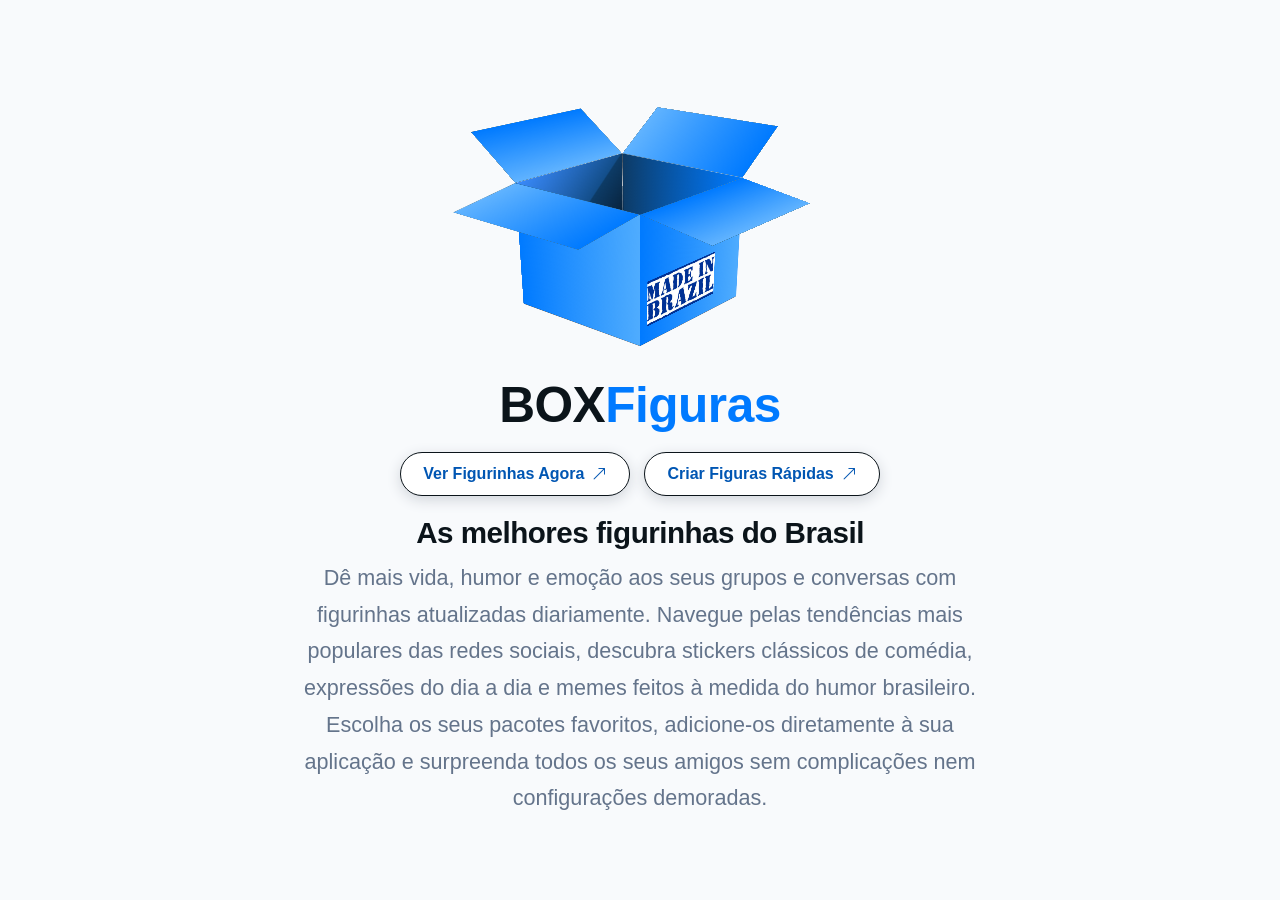
==== commit 3022377a: "ATUAL17 novas melhorias 22-11-26" ====
--- a/index.html
+++ b/index.html
@@ -4,16 +4,84 @@
   <meta charset="UTF-8">
   <meta name="viewport" content="width=device-width, initial-scale=1.0">
   <meta name="theme-color" id="metaThemeColor" content="#0b141a">
-  <title>BOX Figuras</title>
-<link rel="stylesheet" href="style.css?v=1.1">
-<link rel="stylesheet" href="https://cdn.jsdelivr.net/npm/bootstrap-icons@1.11.3/font/bootstrap-icons.min.css">
-  <script src="https://cdnjs.cloudflare.com/ajax/libs/three.js/r128/three.min.js"></script>
-
-
+
+  <!-- 1. TÍTULO PRINCIPAL (Aparece em azul no Google) -->
+  <title>BOX Figuras - As Melhores Figurinhas e Stickers para WhatsApp</title>
+
+  <!-- 2. META DESCRIÇÃO (O texto explicativo logo abaixo do título) -->
+  <meta name="description" content="Baixe as melhores figurinhas para WhatsApp atualizadas semanalmente. Memes brasileiros, comédia, reações e pacotes de stickers prontos para copiar e colar nas conversas.">
+
+
+<!-- 3. CONFIGURAÇÃO DE INDEXAÇÃO E CANÔNICA -->
+  <meta name="robots" content="index, follow">
+  <link rel="canonical" href="https://www.boxfiguras.com.br/">
+
+  <!-- 4. FAVICON E ÍCONES (O logo redondo/quadrado que aparece ao lado do nome) -->
+  <link rel="icon" type="image/png" sizes="48x48" href="/img/box2.png">
+  <link rel="icon" type="image/png" sizes="96x96" href="/img/box2.png">
+  <link rel="icon" type="image/png" sizes="144x144" href="/img/box2.png">
+  <link rel="apple-touch-icon" href="/img/box2.png">
+
+  <!-- 5. descrição que aparece no pesquisa do google -->
+  <meta property="og:site_name" content="BOX FIGURAS">
+  <meta property="og:type" content="website">
+  <meta property="og:title" content="BOX FIGURAS - As Melhores Figurinhas para WhatsApp">
+  <meta property="og:description" content="Dê mais vida e humor às suas conversas com stickers e memes atualizados semanalmente.">
+  <meta property="og:url" content="https://www.boxfiguras.com.br/">
+  <meta property="og:image" content="https://www.boxfiguras.com.br/img/box2.png">
+
+  <!-- 6. DADOS ESTRUTURADOS SCHEMA.ORG (JSON-LD para Rich Snippets do Google) -->
+  <script type="application/ld+json">
+  [
+    {
+      "@context": "https://schema.org",
+      "@type": "WebSite",
+      "name": "BOX FIGURAS",
+      "alternateName": ["BOX Figuras", "boxfiguras.com.br"],
+      "url": "https://www.boxfiguras.com.br/"
+    },
+    {
+      "@context": "https://schema.org",
+      "@type": "WebApplication",
+      "name": "BOX FIGURAS",
+      "url": "https://www.boxfiguras.com.br/",
+      "applicationCategory": "EntertainmentApplication",
+      "operatingSystem": "All",
+      "description": "Plataforma de figurinhas e stickers para WhatsApp atualizados semanalmente.",
+      "aggregateRating": {
+        "@type": "AggregateRating",
+        "ratingValue": "4.9",
+        "ratingCount": "1250",
+        "bestRating": "5",
+        "worstRating": "1"
+      }
+    }
+  ]
+  </script>
+
+<link rel="preconnect" href="https://cdn.jsdelivr.net" crossorigin>
+  <link rel="dns-prefetch" href="https://cdn.jsdelivr.net">
+
+  <!-- Pré-carregamento imediato do JSON para quebrar a cadeia de 876ms -->
+  
+  <!-- Evita ERR_TIMED_OUT em redes móveis nos módulos ES -->
+  <link rel="modulepreload" href="js/paginacao.js">
+  <link rel="modulepreload" href="js/intro.js">
+
+  <!-- Carrega o CSS principal de forma assíncrona para eliminar a solicitação bloqueadora de 150ms -->
+<!-- CSS principal carregado de forma direta para manter o CLS zerado -->
+ <link rel="stylesheet" href="https://cdn.jsdelivr.net/npm/bootstrap-icons@1.11.3/font/bootstrap-icons.min.css">
+  <link rel="stylesheet" href="style.css?v=1.2">
+  <link rel="stylesheet" href="https://fonts.googleapis.com/css2?family=Anton&family=Bangers&family=Bebas+Neue&family=Comic+Neue:wght@700&family=Fredoka:wght@700&family=Lobster&family=Montserrat:wght@900&family=Oswald:wght@700&family=Pacifico&family=Permanent+Marker&display=swap">
+
+  <!-- ANUNCIO DO GOOGLE ADS 16-11-2026 -->
+  <script async src="https://pagead2.googlesyndication.com/pagead/js/adsbygoogle.js?client=ca-pub-6990018316902655"
+     crossorigin="anonymous">
+    </script>
 </head>
 <body>
-<!-- TELA DE APRESENTAÇÃO MODERNA CLARA COM THREE.JS -->
-  <section class="intro-screen" id="introScreen" aria-label="Apresentação FigurandoSim">
+  <!-- TELA DE APRESENTAÇÃO MODERNA CLARA COM THREE.JS -->
+  <section class="intro-screen" id="introScreen" aria-label="Apresentação BOX Figuras">
     <!-- Canvas 3D de Fundo Interativo -->
     <canvas id="threeCanvas" class="intro-canvas-bg"></canvas>
 
@@ -21,94 +89,101 @@
     <div class="intro-hero-wrapper">
       <div class="intro-hero-content">
 
-
-
-
-        
-<div id="root">
-  <div>
-    <div class="box-wrapper">
-      <div class="box-stage">
-        
-        <!-- FLUXO DAS FIGURINHAS CAINDO NA CAIXA -->
-        <div class="box-container">
-          <!-- Tampa Superior (com 4 abas dobráveis) -->
-          <div class="box-face box-face-top">
-            <div class="box-flap box-flap-left"></div>
-            <div class="box-flap box-flap-right"></div>
-            <div class="box-flap box-flap-top"></div>
-            <div class="box-flap box-flap-bottom"></div>
-          </div>
-          <!-- Laterais de Fundo -->
-          <div class="box-face box-face-back"></div>
-          <div class="box-face box-face-bottom"></div>
-
-          <!-- FLUXO DAS FIGURINHAS DENTRO DO ESPAÇO 3D DA CAIXA -->
-          <div class="box-stickers-stream" id="boxStickersStream"></div>
-
-          <!-- Faces Frontais (ficam à frente das figurinhas) -->
-          <div class="box-face box-face-front"></div>
-          <div class="box-face box-face-left"></div>
-          <div class="box-face box-face-right"></div>
-        </div>
-
-      </div>
-    </div>
-  </div>
-</div>
-<div class="intro-hero-brand">
-<span class="logo-name">BOX<span class="logo-green">Figuras </span></span>
-</div>   
-<div class="intro-cta-group">
-  <button type="button" class="btn-intro-main" id="btnIntroStart">
-    <span>Ver Figurinhas Agora</span>
-    <i class="bi bi-arrow-up-right"></i>
-  </button>
-
-  <!-- CONTADOR ABAIXO DO BOTÃO -->
-  <div class="visitor-counter-pill" id="visitorCounterBadge">
-    <i class="bi bi-emoji-heart-eyes-fill"></i>
-    <span>Mais de <strong id="contadorVisitasValor">&nbsp; 0 &nbsp;</strong> Pessoas já usaram</span>
-  </div>
-
-  <h1 class="intro-hero-title">As melhores figurinhas do Brasil</h1>
-  <p class="intro-hero-desc">
-    Dê mais vida, humor e emoção aos seus grupos e conversas com figurinhas atualizadas diariamente. Navegue pelas tendências mais populares das redes sociais, descubra stickers clássicos de comédia, expressões do dia a dia e memes feitos à medida do humor brasileiro. Escolha os seus pacotes favoritos, adicione-os diretamente à sua aplicação e surpreenda todos os seus amigos sem complicações nem configurações demoradas.
-  </p>
-</div>
-</div>
-</div>
-
-    <!-- Rodapé Limpo -->
-<!-- Rodapé Limpo e Organizado -->
-<!-- 🔹 RODAPÉ -->
-<footer class="custom-footer">
-    <div class="footer-container">
-      <nav class="footer-nav">
-        <a href="somos.html">Sobre Nós</a>
-        <a href="termos.html">Termos</a>
-        <a href="privacidade.html">Privacidade</a>
-      </nav>
-
-      <div class="footer-social">
-        <a href="https://www.instagram.com/boxfiguras/" target="_blank" rel="noopener noreferrer" aria-label="Instagram">
-          <i class="bi bi-instagram"></i>
-        </a>
-        <a href="mailto:boxfiguras@gmail.com" aria-label="E-mail">
-          <i class="bi bi-envelope"></i>
-        </a>
-      </div>
-
-      <div class="footer-contact">
-        <p style="margin: 0; font-size: 0.87em; color: #adb5bd;">Contato: boxfiguras@gmail.com</p>
-      </div>
-
-      <div class="footer-bottom">
-        <p>&copy; kbsweb 2026 | &bull; Feito para animar suas conversas.</p>
-      </div>
-    </div>
-  </footer>
+        <div id="root">
+          <div>
+            <div class="box-wrapper">
+              <div class="box-stage">
+                
+                <!-- FLUXO DAS FIGURINHAS CAINDO NA CAIXA -->
+                <div class="box-container">
+                  <!-- Tampa Superior (com 4 abas dobráveis) -->
+                  <div class="box-face box-face-top">
+                    <div class="box-flap box-flap-left"></div>
+                    <div class="box-flap box-flap-right"></div>
+                    <div class="box-flap box-flap-top"></div>
+                    <div class="box-flap box-flap-bottom"></div>
+                  </div>
+                  <!-- Laterais de Fundo -->
+                  <div class="box-face box-face-back"></div>
+                  <div class="box-face box-face-bottom"></div>
+
+                  <!-- FLUXO DAS FIGURINHAS DENTRO DO ESPAÇO 3D DA CAIXA -->
+                  <div class="box-stickers-stream" id="boxStickersStream"></div>
+
+                  <!-- Faces Frontais (ficam à frente das figurinhas) -->
+                  <div class="box-face box-face-front"></div>
+                  <div class="box-face box-face-left"></div>
+                  <div class="box-face box-face-right"></div>
+                </div>
+
+              </div>
+            </div>
+          </div>
+        </div>
+
+        <div class="intro-hero-brand">
+          <span class="logo-name">BOX<span class="logo-green">Figuras</span></span>
+        </div>   
+
+       <div class="intro-cta-group">
+          <div class="intro-buttons-row">
+            <button type="button" class="btn-intro-main" id="btnIntroStart">
+              <span>Ver Figurinhas Agora</span>
+              <i class="bi bi-arrow-up-right"></i>
+            </button>
+
+            <button type="button" class="btn-intro-main btn-intro-create" id="btnOpenQuickCreator">
+              <span>Criar Figuras Rápidas</span>
+              <i class="bi bi-arrow-up-right"></i>
+            </button>
+          </div>
+
+          <!-- CONTADOR ABAIXO DO BOTÃO -->
+      
+
+          <h1 class="intro-hero-title">As melhores figurinhas do Brasil</h1>
+<p class="intro-hero-desc">
+            Dê mais vida, humor e emoção aos seus grupos e conversas com figurinhas atualizadas diariamente. Navegue pelas tendências mais populares das redes sociais, descubra stickers clássicos de comédia, expressões do dia a dia e memes feitos à medida do humor brasileiro. Escolha os seus pacotes favoritos, adicione-os diretamente à sua aplicação e surpreenda todos os seus amigos sem complicações nem configurações demoradas.
+          </p>
+
+
+        </div>
+      </div>
+    </div> <!-- Fecha .intro-hero-wrapper AQUI -->
+
+    <!-- 🔹 RODAPÉ (Agora fora do intro-hero-wrapper e na base da página) -->
+    <footer class="custom-footer">
+      <div class="footer-container">
+        <nav class="footer-nav">
+          <a href="somos.html">Sobre Nós</a>
+          <a href="termos.html">Termos</a>
+          <a href="privacidade.html">Privacidade</a>
+        </nav>
+
+        <div class="footer-social">
+          <a href="https://www.instagram.com/boxfiguras/" target="_blank" rel="noopener noreferrer" aria-label="Instagram">
+            <i class="bi bi-instagram"></i>
+          </a>
+          <a href="mailto:boxfiguras@gmail.com" aria-label="E-mail">
+            <i class="bi bi-envelope"></i>
+          </a>
+        </div>
+
+        <div class="footer-contact">
+          <p style="margin: 0; font-size: 0.87em; color: #adb5bd;">Contato: boxfiguras@gmail.com</p>
+        </div>
+
+        <div class="footer-bottom">
+          <p>&copy; kbsweb 2026 | &bull; Feito para animar suas conversas.</p>
+        </div>
+      </div>
+    </footer>
   </section>
+
+
+
+
+
 
   <!-- Topo Mobile -->
   <header class="header mobile-only">
@@ -144,17 +219,17 @@
     <aside class="split-left" id="splitLeftPanel">
       <div class="bottom-sheet-drag-handle"></div>
 
-<div class="sidebar-top-bar">
+      <div class="sidebar-top-bar">
         <div class="sidebar-brand-group">
-          <div class="logo brand-logo">
-            <span class="logo-name">BOX<span class="logo-green">Figuras</span></span>
-          </div>
-
           <button type="button" class="btn-return-home" id="btnReturnHomeDesktop" title="Voltar para a apresentação" aria-label="Início">
             <i class="bi bi-house-door-fill"></i>
             <span>Início</span>
           </button>
 
+          <div class="logo brand-logo">
+            <span class="logo-name">BOX<span class="logo-green">Figuras</span></span>
+          </div>
+
           <div class="clean-color-trigger compact-theme-pill" id="themeColorTrigger" title="Alterar cor do tema">
             <span class="theme-pill-text">Tema</span>
             <span class="color-disc" id="themeColorPreview"></span>
@@ -162,7 +237,7 @@
           </div>
         </div>
 
-        <button type="button" class="close-sidebar-mobile-btn" id="sidebarCloseBtn" aria-label="Fechar Painel">&times;</button>
+     <button type="button" class="close-sidebar-mobile-btn" id="sidebarCloseBtn" aria-label="Fechar Painel lateral"><span aria-hidden="true">&times;</span></button>
       </div>
 
       <div class="left-content">
@@ -174,30 +249,36 @@
       </div>
 
       <footer class="footer-sidebar">
-        <p class="footer-copy-text">FigurandoSim - As melhores figurinhas para o seu whatsapp!</p>
+        <p class="footer-copy-text">BOX Figuras - As melhores figurinhas para o seu WhatsApp!</p>
       </footer>
     </aside>
 
     <!-- Catálogo Central -->
-    <main class="split-right">
-      <!-- Campo de Busca -->
-      <section class="search-section">
-        <label class="search-helper-label" for="searchInput">palavras-chave: meme, bebe, feliz, bom dia, cachorro, gato etc.</label>
-        <div class="search-container-bar">
-          <div class="search-pill">
-            <input type="text" id="searchInput" placeholder="Pesquisar figurinha na grade..." autocomplete="off">
-          </div>
-          <button type="button" class="btn-search-action" id="btnSubmitSearch">Buscar</button>
-          <button type="button" class="btn-clear-action" id="btnClearAllFilters" disabled title="Limpar filtros e busca">Limpar</button>
-        </div>
-      </section>
-
 <!-- Grade de Figurinhas -->
       <section class="gallery-wrapper">
         <div class="catalog-status-bar">
           <span class="status-count-text" id="catalogStatusCount">
-            Mostrando <strong>0</strong> de <strong>0</strong> figurinhas
+            Carregando figurinhas...
           </span>
+        </div>
+
+        <!-- Quadro Branco: Figuras Geradas -->
+        <!-- Quadro Branco: Figuras Geradas -->
+        <div class="generated-board-wrapper hidden" id="generatedBoardWrapper">
+          <div class="generated-board-header">
+            <span class="generated-board-title">FIGURAS GERADAS</span>
+            <div class="generated-board-actions">
+              <button type="button" class="btn-clear-stickers-mini hidden" id="btnClearGeneratedStickers" title="Apagar todas as figurinhas geradas">
+                <i class="bi bi-trash3"></i> Limpar Tudo
+              </button>
+              <button type="button" class="btn-new-sticker-mini" id="btnCreatorFromCatalog">
+                <i class="bi bi-plus-lg"></i> Criar Nova
+              </button>
+            </div>
+          </div>
+          <div class="generated-board-box" id="generatedStickersGrid">
+            <!-- Renderizado via JS (expira em 24h) -->
+          </div>
         </div>
 
         <!-- Grade de figurinhas com rolagem vertical -->
@@ -215,32 +296,29 @@
           <button type="button" id="btnLoadMoreStickers" class="btn-load-more">
             <i class="bi bi-plus-circle-fill"></i> Carregar Mais Figurinhas
           </button>
-
-          <div id="pageNavControls" class="page-nav-group">
-            <button type="button" id="btnPrevPage" class="btn-page-nav"><i class="bi bi-chevron-double-left" style="font-size: 1.25rem; color: rgb(0, 255, 157);"></i></i> Anterior </button>
-            <span id="pageNavInfo" class="page-nav-text">Página 1 de 1</span>
-            <button type="button" id="btnNextPage" class="btn-page-nav">Próxima <i class="bi bi-chevron-double-right" style="font-size: 1.25rem; color: rgb(0, 255, 157);"></i></button>
+<div id="pageNavControls" class="page-nav-group">
+            <button type="button" id="btnPrevPage" class="btn-page-nav" aria-label="Ir para a página anterior"><i class="bi bi-chevron-double-left" style="font-size: 1.25rem; color: rgb(0, 255, 157);" aria-hidden="true"></i> Anterior </button>
+            <span id="pageNavInfo" class="page-nav-text" aria-live="polite">Carregando catálogo...</span>
+            <button type="button" id="btnNextPage" class="btn-page-nav" aria-label="Ir para a próxima página">Próxima <i class="bi bi-chevron-double-right" style="font-size: 1.25rem; color: rgb(0, 255, 157);" aria-hidden="true"></i></button>
           </div>
         </div>
       </section>
-
     </main>
   </div>
 
-  <!--=============================================  Modal de Previa e Envio ================================-->
-<!-- Modal de Prévia e Envio -->
+  <!-- Modal de Prévia e Envio -->
   <div class="modal" id="modalPreview">
     <div class="modal-box preview-modal-box">
-     <div class="modal-header">
-  <h3 id="previewTitle" style="color: #03cf81; font-size: 1.33rem; display: flex; flex-direction: column; line-height: 1.3;">
-    <span>após copiar é só colar no seu </span>
-    <span style="text-align: center;">whatsApp</span>
-  </h3>
-  <button class="modal-close" id="previewCloseBtn">&times;</button>
-</div>
+   <div class="modal-header">
+        <h2 id="previewTitle" style="color: #03cf81; font-size: 1.33rem; display: flex; flex-direction: column; line-height: 1.3; margin: 0;">
+          <span>Após copiar é só colar no seu </span>
+          <span style="text-align: center;">WhatsApp</span>
+        </h2>
+        <button class="modal-close" id="previewCloseBtn">&times;</button>
+      </div>
       <div class="modal-body preview-modal-body">
         <div class="preview-img-container">
-          <img id="previewImage" src="" alt="Prévia da Figurinha" width="220" height="220">
+          <img id="previewImage" src="data:image/svg+xml,%3Csvg xmlns='http://www.w3.org/2000/svg' viewBox='0 0 1 1'%3E%3C/svg%3E" alt="Prévia da Figurinha">
         </div>
         <span class="preview-filename" id="previewFilename"></span>
         
@@ -252,36 +330,98 @@
     </div>
   </div>
 
-  <!-- Botão Flutuante (FAB) de Busca Mobile -->
-  <button type="button" class="fab-search-btn mobile-only-fab" id="fabSearchBtn" aria-label="Abrir Pesquisa">
-    <i class="bi bi-search"></i>
-  </button>
-
-  <!-- Barra de Busca Rápida Mobile -->
-<!-- Barra de Busca Rápida Mobile -->
-  <div class="mobile-search-overlay" id="mobileSearchOverlay">
-    <div class="mobile-search-container">
-      <div class="search-pill">
-        <input type="text" id="mobileSearchInput" placeholder="Pesquisar por palavras-chaves" autocomplete="off">
-        <button type="button" class="clear-btn" id="mobileClearBtn" aria-label="Limpar"><i class="bi bi-trash"></i></button>
-      </div>
-      <button type="button" class="btn-close-mobile-search" id="btnCloseMobileSearch">Cancelar</button>
+
+  <!-- Modal Gerador de Figuras Rápidas -->
+<!-- Modal Gerador de Figuras Rápidas -->
+  <div class="modal" id="modalQuickGenerator">
+    <div class="modal-box generator-modal-box">
+      <div class="modal-header">
+        <h2 class="generator-modal-title">Criar Figura Rápida</h2>
+        <button class="modal-close" id="quickGenCloseBtn">&times;</button>
+      </div>
+      <div class="modal-body generator-modal-body">
+        <!-- 1. Upload de Imagem/Foto -->
+        <div class="gen-upload-row">
+          <label for="genPhotoUpload" class="btn-gen-upload">
+            <i class="bi bi-image"></i>
+            <span id="genUploadLabel">Escolher uma Imagem</span>
+          </label>
+          <input type="file" id="genPhotoUpload" accept="image/*" class="hidden-file-input">
+        </div>
+
+        <!-- Prévia em Canvas 512x512 Interativo -->
+        <div class="preview-img-container gen-canvas-box">
+          <canvas id="quickStickerCanvas" width="512" height="512"></canvas>
+        </div>
+
+        <!-- Controle de Zoom da Foto -->
+        <div class="gen-zoom-row">
+          <span class="gen-control-label"><i class="bi bi-zoom-in"></i> Zoom Foto:</span>
+          <input type="range" id="genImgZoom" class="gen-range-slider" min="0.4" max="2.5" step="0.05" value="1">
+          <button type="button" id="btnResetImgPos" class="btn-gen-reset-pos" title="Centralizar foto">Centralizar</button>
+        </div>
+
+       <!-- 2. Carrossel Horizontal de Cores com Setas e Deslize -->
+        <div class="gen-control-group">
+          <span class="gen-control-label">Cor do Texto:</span>
+          <div class="gen-colors-wrapper">
+            <button type="button" class="gen-color-arrow" id="btnColorPrev" aria-label="Cores anteriores">
+              <i class="bi bi-chevron-left"></i>
+            </button>
+            <div class="gen-colors-carousel" id="genColorsGrid"></div>
+            <button type="button" class="gen-color-arrow" id="btnColorNext" aria-label="Próximas cores">
+              <i class="bi bi-chevron-right"></i>
+            </button>
+          </div>
+        </div>
+        <!-- 3. Seletor de Fonte + Barra de Tamanho lado a lado -->
+   <!-- 3. Carrossel Visual de Fontes (sem select nativo) -->
+        <div class="gen-control-group">
+          <span class="gen-control-label">Estilo da Fonte:</span>
+          <div class="gen-colors-wrapper">
+            <button type="button" class="gen-color-arrow" id="btnFontPrev" aria-label="Fontes anteriores">
+              <i class="bi bi-chevron-left"></i>
+            </button>
+            <div class="gen-fonts-carousel" id="genFontsCarousel"></div>
+            <button type="button" class="gen-color-arrow" id="btnFontNext" aria-label="Próximas fontes">
+              <i class="bi bi-chevron-right"></i>
+            </button>
+          </div>
+        </div>
+
+        <!-- Barra de Tamanho da Fonte -->
+        <div class="gen-zoom-row">
+          <span class="gen-control-label">Tamanho: <strong id="genFontSizeVal">54</strong>px</span>
+          <input type="range" id="genFontSizeRange" class="gen-range-slider" min="24" max="150" step="2" value="54">
+        </div>
+
+        <!-- 4. Três Campos de Texto (Arrastáveis no Canvas) -->
+        <!-- 4. Campo Único para Adicionar Quantos Textos Quiser -->
+        <div class="gen-single-input-row">
+          <input type="text" id="genSingleTextInput" class="gen-text-input" maxlength="40" placeholder="Digite um texto e clique em +">
+          <button type="button" id="btnAddCanvasText" class="btn-add-text" title="Adicionar texto na imagem">
+            <i class="bi bi-plus-lg"></i> <span>Adicionar</span>
+          </button>
+        </div>
+
+        <button type="button" class="btn-zap-send" id="btnSaveAndCopyGenerated">
+          <i class="bi bi-magic"></i> <span>Gerar Figurinha</span>
+        </button>
+      </div>
     </div>
-    <span class="mobile-search-hint">memes, bebe, feliz, bom dia, cachorro, gato,zoeira, criança,etc.</span>
   </div>
-
-
-
-
   <!-- Mensagens Toast -->
   <div class="toast" id="toastMessage"></div>
-<!-- Scripts Firebase (Versão Compatível Vanilla) -->
-  <script src="https://www.gstatic.com/firebasejs/9.23.0/firebase-app-compat.js"></script>
-  <script src="https://www.gstatic.com/firebasejs/9.23.0/firebase-database-compat.js"></script>
-
-  <!-- Script isolado exclusivo do Contador -->
-  <script src="js/contador.js"></script>
-<script type="module" src="js/main.js?v=1.1"></script>
-
+
+  <script type="module" src="js/main.js?v=1.3"></script>
+
+  <!-- Google tag carregada no final sem disputar banda com a tela inicial -->
+  <script async src="https://www.googletagmanager.com/gtag/js?id=G-RQ2GRWNYD9"></script>
+  <script>
+    window.dataLayer = window.dataLayer || [];
+    function gtag(){dataLayer.push(arguments);}
+    gtag('js', new Date());
+    gtag('config', 'G-RQ2GRWNYD9');
+  </script>
 </body>
 </html>
--- a/style.css
+++ b/style.css
@@ -2,28 +2,153 @@
 
 * { margin: 0; padding: 0; box-sizing: border-box; font-family: -apple-system,BlinkMacSystemFont,"Segoe UI",Roboto,sans-serif; }
 
-body, html { height: 100%; height: 100dvh; overflow: hidden; background-color: var(--bg-dark); color: var(--text-main); }
-
-/* Trava a rolagem de fundo quando o painel lateral/menu estiver aberto */
-body.menu-open, body.menu-open .split-right, body.menu-open html { overflow: hidden; touch-action: none; }
+body, html { min-height: 100%; min-height: 100dvh; overflow-x: hidden; overflow-y: auto; background-color: var(--bg-dark); color: var(--text-main); }
+
+/* Trava a rolagem de fundo apenas quando o menu drawer mobile estiver aberto */
+body.menu-open { overflow: hidden; touch-action: none; }
 
 /* ================= SPLIT LAYOUT ================= */
-.split-layout { display: flex; width: 100vw; height: 100%; overflow: hidden; }
-
-/* PAINEL LATERAL ESQUERDO */
-.split-left { width: 380px; min-width: 340px; background-color: var(--bg-sidebar); border-right: 1px solid var(--border-subtle); display: flex; flex-direction: column; justify-content: space-between; padding: 20px 18px 14px; height: 100%; box-sizing: border-box; overflow-y: auto; }
-
-.split-left::-webkit-scrollbar { width: 5px; }
-
-.split-left::-webkit-scrollbar-thumb { background: #233742; border-radius: 4px; }
+/* ================= SPLIT LAYOUT RESPONSIVO ================= */
+.split-layout { 
+  display: flex; 
+  width: 100%; 
+  min-height: 100vh; 
+  min-height: 100dvh; 
+  overflow-x: hidden; 
+}
+
+/* PAINEL LATERAL ESQUERDO (DESKTOP E NOTEBOOK) */
+
+/* PAINEL LATERAL ESQUERDO (DESKTOP E NOTEBOOK) */
+aside.split-left {
+  width: 330px;
+  min-width: 330px;
+  max-width: 350px;
+  height: 100vh;
+  height: 100dvh;
+  position: sticky;
+  top: 0;
+  display: flex;
+  flex-direction: column;
+  background-color: var(--bg-sidebar);
+  border-right: 1px solid var(--border-subtle);
+  padding: 14px 18px;
+  box-sizing: border-box;
+  flex-shrink: 0;
+}
+/* ================= COLUNA DIREITA (PAINEL PRINCIPAL) ================= */
+.split-right { 
+  flex: 1; 
+  display: flex; 
+  flex-direction: column; 
+  min-height: 100vh; 
+  min-height: 100dvh;
+  padding: 16px 24px 24px 24px; 
+  box-sizing: border-box; 
+  overflow-y: auto;
+  overflow-x: hidden;
+}
+
+/* Área que envolve status, grelha e rodapé de paginação */
+.gallery-wrapper { 
+  flex: 1; 
+  display: flex; 
+  flex-direction: column; 
+  position: relative; 
+  width: 100%;
+  max-width: 1440px; /* Mantém proporção perfeita sem distorcer em monitores ultrawide */
+  margin: 0 auto;
+}
+
+/* GRELHA DE FIGURINHAS AVULSAS (RESPONSIVA PARA NOTEBOOK E PC) */
+.stickers-sheet { 
+  width: 100%; 
+  padding: 4px 0 20px 0; 
+  border-radius: 8px; 
+  display: grid; 
+  grid-template-columns: repeat(auto-fill, minmax(105px, 1fr)); 
+  grid-auto-rows: 125px; 
+  align-content: start; 
+  gap: 12px; 
+  box-sizing: border-box; 
+}
+
 
 .brand-logo { font-size: 1.45rem; }
 
-/* Alinha o logo e o botão X perfeitamente na mesma linha */
-/* Topo com Logo, Botão Início e Seletor Tema alinhados horizontalmente */
-.sidebar-top-bar { display: flex; align-items: center; justify-content: space-between; width: 100%; gap: 8px; }
-
-.sidebar-brand-group { display: flex; align-items: center; gap: 8px; flex-wrap: nowrap; }
+/* Topo com Logo, Botão Início e Seletor Tema perfeitamente alinhados e contidos */
+.sidebar-top-bar { 
+  display: flex; 
+  align-items: center; 
+  width: 100%; 
+  padding: 4px 0 12px 0;
+  border-bottom: 1px solid var(--border-subtle);
+  box-sizing: border-box;
+  overflow: hidden;
+}
+
+.sidebar-brand-group { 
+  display: flex; 
+  align-items: center; 
+  justify-content: space-between; 
+  width: 100%; 
+  gap: 6px; 
+  flex-wrap: nowrap;
+  box-sizing: border-box;
+}
+
+.brand-logo { 
+  font-size: 1.15rem; 
+  white-space: nowrap;
+  text-align: center;
+  flex-shrink: 1;
+}
+
+.btn-return-home {
+  display: inline-flex;
+  align-items: center;
+  justify-content: center;
+  gap: 4px;
+  background-color: var(--bg-pill);
+  border: 1px solid var(--border-subtle);
+  color: var(--text-main);
+  padding: 5px 8px;
+  border-radius: 8px;
+  font-size: 0.8rem;
+  font-weight: 600;
+  cursor: pointer;
+  white-space: nowrap;
+  user-select: none;
+  flex-shrink: 0;
+  transition: border-color 0.2s ease, color 0.2s ease;
+}
+
+.btn-return-home:hover {
+  border-color: var(--accent-green);
+  color: var(--accent-green);
+}
+
+.compact-theme-pill {
+  display: inline-flex;
+  align-items: center;
+  gap: 5px;
+  background-color: var(--bg-pill);
+  border: 1px solid var(--border-subtle);
+  padding: 5px 8px;
+  border-radius: 8px;
+  cursor: pointer;
+  user-select: none;
+  flex-shrink: 0;
+  transition: border-color 0.2s ease, background-color 0.2s ease;
+}
+
+.compact-theme-pill .theme-pill-text {
+  font-size: 0.8rem;
+}
+.btn-return-home:hover {
+  border-color: var(--accent-green);
+  color: var(--accent-green);
+}
 
 .close-sidebar-mobile-btn { display: none; background: transparent; border: none; color: var(--text-main); font-size: 2rem; line-height: 1; cursor: pointer; padding: 4px; }
 
@@ -85,35 +210,16 @@
 
 .drawer-links a { color: var(--text-main); text-decoration: none; padding: 10px; display: block; border-radius: 6px; background-color: #16242c; }
 
-/* ================= BUSCA & CATEGORIAS ================= */
-/* ================= BUSCA & CATEGORIAS ================= */
-.search-section { width: 100%; margin-bottom: 16px; }
-
-/* Barra flex horizontal que junta campo + botões como na imagem */
-.search-container-bar { display: flex; align-items: center; gap: 10px; width: 100%; }
-
-.search-pill { position: relative; flex: 1; background-color: var(--bg-pill); border: 1px solid #233540; border-radius: 30px; padding: 2px 20px; display: flex; align-items: center; }
-
-.search-pill input { width: 100%; background: transparent; border: none; outline: none; color: var(--text-main); padding: 10px 0; font-size: 0.95rem; }
-
-.search-pill input::placeholder { color: #637782; }
-
-/* Botão Buscar (Verde pílula) */
-.btn-search-action { background-color: #00c853; color: #fff; border: none; border-radius: 30px; padding: 10px 22px; font-size: 0.95rem; font-weight: 600; cursor: pointer; white-space: nowrap; transition: background-color 0.2s ease,transform 0.15s ease; }
-
-.btn-search-action:hover { background-color: #00e676; }
-
-.btn-search-action:active { transform: scale(0.96); }
-
-/* Botão Limpar (Cinza pílula que acende ao ter filtro/busca ativa) */
-.btn-clear-action { background-color: #555; color: #fff; border: none; border-radius: 30px; padding: 10px 22px; font-size: 0.95rem; font-weight: 500; cursor: pointer; white-space: nowrap; opacity: 0.45; pointer-events: none; transition: opacity 0.2s ease,background-color 0.2s ease,transform 0.15s ease; }
-
-/* Quando está ativo (busca digitada ou categoria diferente de 'todos') */
-.btn-clear-action.active { opacity: 1; pointer-events: auto; background-color: #616161; }
-
-.btn-clear-action.active:hover { background-color: #757575; }
-
-.btn-clear-action.active:active { transform: scale(0.96); }
+/* Espaçamento superior limpo da grade do catálogo */
+.catalog-status-bar { 
+  display: flex; 
+  align-items: center; 
+  justify-content: space-between; 
+  padding: 0 4px 14px 4px; 
+  user-select: none; 
+}
+
+
 
 .categories-wrapper { width: 100%; margin-bottom: 20px; }
 
@@ -130,30 +236,52 @@
 .chip.active { background-color: var(--accent-green); color: #0b141a; font-weight: 700; border-color: var(--accent-green); }
 
 /* ================= GRADE ================= */
-/* ================= COLUNA DIREITA (PAINEL PRINCIPAL) ================= */
-.split-right { flex: 1; display: flex; flex-direction: column; height: 100%; min-height: 0; overflow: hidden; padding: 18px 28px 0 28px; box-sizing: border-box; }
-
-/* Área que envolve status, grelha e rodapé de paginação */
-.gallery-wrapper { flex: 1; display: flex; flex-direction: column; min-height: 0; overflow: hidden; position: relative; }
-
-/* GRELHA ROLÁVEL COM BARRA VERTICAL PARA ATÉ 200 FIGURINHAS */
-.stickers-sheet { flex: 1; min-height: 0; overflow-y: scroll; overflow-x: hidden; padding: 4px 8px 16px 0; border-radius: 8px; display: grid; grid-template-columns: repeat(auto-fill, minmax(105px, 1fr)); grid-auto-rows: 125px; align-content: start; gap: 12px; width: 100%; box-sizing: border-box; }
-
-.stickers-sheet::-webkit-scrollbar { width: 6px; }
-
-.stickers-sheet::-webkit-scrollbar-track { background: transparent; }
-
-.stickers-sheet::-webkit-scrollbar-thumb { background-color: #233742; border-radius: 4px; }
-
-.stickers-sheet::-webkit-scrollbar-thumb:hover { background-color: var(--accent-green); }
 
 /* BARRA FIXA DOS BOTÕES NA BASE DA TELA */
-.pagination-footer-bar { display: flex; align-items: center; justify-content: center; padding: 10px 16px; background-color: var(--bg-dark); border-top: 1px solid var(--border-subtle); width: 100%; flex-shrink: 0; box-sizing: border-box; }
-
-.btn-load-more { display: none; }
-
-.page-nav-group { display: flex; align-items: center; justify-content: center; gap: 16px; }
-
+/* BARRA FIXA DOS BOTÕES NA BASE DA TELA */
+.pagination-footer-bar { 
+  display: flex; 
+  align-items: center; 
+  justify-content: center; 
+  padding: 14px 16px; 
+  background-color: var(--bg-dark); 
+  border-top: 1px solid var(--border-subtle); 
+  width: 100%; 
+  flex-shrink: 0; 
+  box-sizing: border-box; 
+}
+/* Botão Ver Mais responsivo */
+.btn-load-more {
+  display: inline-flex;
+  align-items: center;
+  justify-content: center;
+  gap: 8px;
+  background-color: var(--accent-green);
+  color: #0b141a;
+  border: none;
+  border-radius: 30px;
+  padding: 10px 24px;
+  font-size: 0.95rem;
+  font-weight: 700;
+  cursor: pointer;
+  box-shadow: 0 4px 14px rgba(0, 213, 146, 0.25);
+  transition: transform 0.15s ease, background-color 0.15s ease;
+}
+
+.btn-load-more:hover {
+  background-color: var(--accent-green-hover);
+  transform: translateY(-2px);
+}
+
+.btn-load-more:active {
+  transform: scale(0.96);
+}
+.page-nav-group { 
+  display: none; 
+  align-items: center; 
+  justify-content: center; 
+  gap: 16px; 
+}
 .btn-page-nav { padding: 6px 6px; background-color: #000; color: #e9edef; border: 1px solid #2a3942; border-radius: 8px; cursor: pointer; font-size: 0.98rem; font-weight: 700; transition: border-color 0.2s ease,background-color 0.2s ease; }
 
 .btn-page-nav:hover:not(:disabled) { border-color: var(--accent-green); background-color: #263843; }
@@ -162,16 +290,15 @@
 
 .page-nav-text { color: #8696a0; font-size: 0.9rem; font-weight: 700; user-select: none; }
 
-.sticker-cell { display: flex; flex-direction: column; align-items: center; justify-content: center; border: 1px solid #e1e4e8; border-radius: 8px; padding: 6px; background-color: #fff; cursor: pointer; width: 100%; height: 120px; box-sizing: border-box; overflow: hidden; transition: transform 0.15s ease,border-color 0.15s ease,box-shadow 0.15s ease; }
+.sticker-cell { display: flex; flex-direction: column; align-items: center; justify-content: center; border: 1px solid #e1e4e8; border-radius: 8px; padding: 0; background-color: #fff; cursor: pointer; width: 100%; height: 120px; box-sizing: border-box; overflow: hidden; transition: transform 0.15s ease,border-color 0.15s ease,box-shadow 0.15s ease; }
 
 .sticker-cell:hover { border-color: #00a884; transform: translateY(-2px); box-shadow: 0 4px 12px rgba(0, 0, 0, 0.16); }
 
 .sticker-cell.selected { border: 2px solid #5aa9e6; background-color: #f0f7fc; }
 
-.sticker-preview { width: 100%; flex: 1; display: flex; align-items: center; justify-content: center; overflow: hidden; }
-
-.sticker-preview img { width: 100%; height: 100%; max-width: 95px; max-height: 95px; object-fit: contain; }
-
+.sticker-preview { width: 100%; height: 100%; flex: 1; display: flex; align-items: center; justify-content: center; overflow: hidden; }
+
+.sticker-preview img { width: 100%; height: 100%; max-width: 100%; max-height: 100%; object-fit: cover; display: block; }
 .sticker-filename { display: none; }
 
 .empty-state { text-align: center; padding: 50px 20px; color: var(--text-dim); }
@@ -181,8 +308,8 @@
 .btn-reset { margin-top: 12px; background-color: var(--accent-green); color: #0b141a; border: none; padding: 8px 16px; border-radius: 20px; font-weight: bold; cursor: pointer; }
 
 /* ================= MODAIS ================= */
-.modal { position: fixed; inset: 0; background: rgba(0, 0, 0, 0.78); display: flex; align-items: center; justify-content: center; padding: 16px; opacity: 0; pointer-events: none; transition: opacity 0.2s ease; z-index: 2000; }
-
+/* ================= MODAIS ================= */
+.modal { position: fixed; inset: 0; background: rgba(0, 0, 0, 0.78); display: flex; align-items: center; justify-content: center; padding: 16px; opacity: 0; pointer-events: none; overscroll-behavior: contain; transition: opacity 0.2s ease; z-index: 2000; }
 .modal.active { opacity: 1; pointer-events: auto; }
 
 .modal-box { background-color: var(--bg-header); border: 1px solid var(--border-subtle); border-radius: 12px; width: 100%; max-width: 480px; overflow: hidden; }
@@ -208,10 +335,13 @@
 .btn-zap-send:hover { background-color: var(--accent-green-hover); }
 
 /* Toast */
-.toast { position: fixed; bottom: 20px; left: 50%; transform: translateX(-50%) translateY(80px); background-color: #1c272e; border: 1px solid var(--accent-green); color: var(--text-main); padding: 10px 20px; border-radius: 20px; font-size: 0.88rem; box-shadow: 0 4px 12px rgba(0, 0, 0, 0.4); transition: transform 0.3s ease; z-index: 3000; pointer-events: none; }
-
-.toast.show { transform: translateX(-50%) translateY(0); }
-
+/* Toast */
+.toast { position: fixed; bottom: 20px; left: 50%; transform: translateX(-50%) translateY(40px); 
+  background-color: #1c272e; border: 1px solid var(--accent-green); color: var(--text-main); padding: 10px 20px; border-radius: 20px; font-size: 0.88rem; 
+  box-shadow: 0 4px 12px rgba(0, 0, 0, 0.4); opacity: 0; visibility: hidden; transition: transform 0.3s ease, opacity 0.3s ease, visibility 0.3s ease; z-index: 3000; 
+  pointer-events: none; }
+
+.toast.show { opacity: 1; visibility: visible; transform: translateX(-50%) translateY(0); }
 /* ================= RESPONSIVIDADE MOBILE CORRIGIDA (DIREITA) ================= */
 /* ================= PADRÕES DA BOTTOM SHEET (DESKTOP ESCONDIDOS) ================= */
 .bottom-sheet-drag-handle { display: none; }
@@ -245,7 +375,8 @@
   .mobile-only .theme-pill-text { color: #e9edef; }
   /* Garante que o botão hambúrguer mantenha os traços claros visíveis */
   .mobile-only .menu-btn .bar { background-color: #e9edef; }
-  .split-layout { flex-direction: column; height: calc(100% - 50px); height: calc(100dvh - 50px); overflow: hidden; }
+ .split-layout { flex-direction: column; min-height: calc(100vh - 50px); overflow-x: hidden; }
+  
   /* O PAINEL TRANSFORMA-SE NA BOTTOM SHEET FLUTUANTE (DE BAIXO PARA CIMA) */
   aside.split-left { position: fixed; bottom: 0; left: 0; right: 0; top: auto; width: 100%; min-width: 100%; max-height: 85vh; max-height: 85dvh; background-color: var(--bg-sidebar); border-top: 1px solid var(--border-subtle); border-right: none; border-top-left-radius: 20px; border-top-right-radius: 20px; z-index: 2005; display: flex; flex-direction: column; padding: 8px 16px 20px; box-shadow: 0 -10px 30px rgba(0, 0, 0, 0.6); transform: translateY(105%); transition: transform 0.3s cubic-bezier(0.32, 0.72, 0, 1); overflow: hidden; }
   /* Quando aberto: sobe suavemente */
@@ -268,18 +399,36 @@
   .sheet-category-item.active { background-color: var(--bg-pill); color: var(--accent-green); font-weight: 700; }
   /*=========================== AJUSTANDO AS FIGURAS DENTRO DO SCROL =======================================================*/
   /* Ajustes da coluna, grade e botões no mobile e tablet */
-  .split-right { flex: 1; display: flex; flex-direction: column; height: 100%; min-height: 0; overflow: hidden; padding: 8px 10px 0 10px; box-sizing: border-box; }
-  .gallery-wrapper { flex: 1; display: flex; flex-direction: column; min-height: 0; overflow: hidden; }
-  /* 4 colunas uniformes com tamanho mínimo garantido */
-  .stickers-sheet { flex: 1; min-height: 0; overflow-y: scroll; overflow-x: hidden; grid-template-columns: repeat(5, 1fr); grid-auto-rows: max-content; gap: 8px; padding: 6px 4px 14px 4px; align-content: start; }
+.split-right { flex: 1; display: flex; flex-direction: column; min-height: auto; padding: 8px 10px 20px 10px; box-sizing: border-box; }
+  .gallery-wrapper { flex: 1; display: flex; flex-direction: column; }
+  /* 4 ou 5 colunas uniformes na rolagem nativa */
+ /* Grade adaptativa no Mobile: 4 colunas em celulares pequenos e 5 em celulares maiores */
+  .stickers-sheet { 
+    width: 100%; 
+    grid-template-columns: repeat(auto-fill, minmax(68px, 1fr)); 
+    grid-auto-rows: max-content; 
+    gap: 8px; 
+    padding: 6px 2px 20px 2px; 
+    align-content: start; 
+  }
+
+  .stickers-sheet.grid-pacotes-modo {
+    grid-template-columns: 1fr;
+    gap: 12px;
+  }
+  
   /* Célula quadrada com proporção 1:1 e sem esticar */
-  .sticker-cell { width: 100%; height: auto; aspect-ratio: 1/1; min-height: 70px; padding: 5px; border-radius: 8px; box-sizing: border-box; display: flex; align-items: center; justify-content: center; }
-  .sticker-preview { width: 100%; height: 100%; display: flex; align-items: center; justify-content: center; }
-  .sticker-preview img { width: 100%; height: 100%; max-width: 100%; max-height: 100%; object-fit: contain; }
+/* Célula quadrada com preenchimento total e sem sobra nas bordas */
+  .sticker-cell { width: 100%; height: auto; aspect-ratio: 1/1; min-height: 70px; padding: 0; border-radius: 8px; box-sizing: border-box; display: flex; align-items: center; justify-content: center; overflow: hidden; }
+  .sticker-preview { width: 100%; height: 100%; display: flex; align-items: center; justify-content: center; overflow: hidden; }
+  .sticker-preview img { width: 100%; height: 100%; max-width: 100%; max-height: 100%; object-fit: cover; display: block; }
+  
   .catalog-status-bar { padding: 2px 4px 6px; flex-shrink: 0; }
   .status-count-text { font-size: 0.78rem; }
   /* Barra de navegação visível e fixa na parte inferior */
-  .pagination-footer-bar { padding: 8px 12px; background-color: var(--bg-dark); border-top: 1px solid var(--border-subtle); flex-shrink: 0; }
+/* Barra de navegação visível apenas no mobile */
+  .pagination-footer-bar { display: flex; align-items: center; justify-content: center; padding: 8px 12px; background-color: var(--bg-dark); border-top: 1px solid var(--border-subtle); width: 100%; flex-shrink: 0; box-sizing: border-box; }
+  
   .page-nav-text { font-size: 0.84rem; }
   .catalog-status-bar { padding: 2px 6px 6px; }
   .status-count-text { font-size: 0.76rem; }
@@ -400,24 +549,7 @@
   /* Exibe o Botão Flutuante circular */
   /* Exibe o Botão Flutuante circular acima da barra de paginação BOTAO*/
   .fab-search-btn.mobile-only-fab { display: flex; align-items: center; justify-content: center; position: fixed; bottom: 95px; right: 18px; width: 52px; height: 52px; background-color: var(--accent-green); color: #0b141a; border: none; border-radius: 50%; font-size: 1.35rem; box-shadow: 0 4px 16px rgba(0, 0, 0, 0.45); cursor: pointer; z-index: 1000; transition: transform 0.2s ease,background-color 0.2s ease; }
-  .fab-search-btn:active { transform: scale(0.92); }
-  /* Barra de busca deslizante no topo do mobile */
-  /* Botão X com fundo cinza arredondado */
-  .mobile-search-container .clear-btn { background-color: #0000000a; /* Cinza intermediário */ color: #ff0606; border: none; border-radius: 10%; width: 32px; height: 32px; min-width: 22px; display: flex; align-items: center; justify-content: center; font-size: 1.30rem; line-height: 1; cursor: pointer; margin-left: 6px; transition: background-color 0.15s ease; }
-  .mobile-search-container .clear-btn:active { background-color: #4b5563; /* Cinza um pouco mais claro ao tocar */ }
-  .mobile-search-container input { width: 100%; background: transparent; border: none; outline: none; color: #e9edef; /* Trava o texto digitado sempre branco/claro */ padding: 8px 0; font-size: 0.95rem; }
-  .mobile-search-container input::placeholder { color: #8696a0; /* Trava o texto do placeholder legível */ }
-  /* Barra de busca deslizante no topo do mobile com fundo escuro fixo */
-  /* Barra de busca deslizante no topo do mobile com fundo escuro fixo */
-  .mobile-search-overlay { display: flex; flex-direction: column; gap: 6px; position: fixed; top: -120px; left: 0; width: 100vw; background-color: #0b141a; border-bottom: 1px solid #1e2c35; padding: 25px 14px 8px; z-index: 2010; box-shadow: 0 4px 20px rgba(0, 0, 0, 0.6); transition: top 0.25s cubic-bezier(0.4, 0, 0.2, 1); }
-  .mobile-search-hint { color: #a6d48c; font-size: 0.84rem; font-weight: 400; line-height: 1.2; padding-left: 6px; user-select: none; white-space: nowrap; overflow: hidden; text-overflow: ellipsis; }
-  /* Estado ativo da barra mobile */
-  .mobile-search-overlay.active { top: 0; }
-  .mobile-search-container { display: flex; align-items: center; gap: 10px; width: 100%; }
-  .mobile-search-container .search-pill { flex: 1; display: flex; align-items: center; background-color: #1a2a34; border: 1px solid #233540; border-radius: 25px; padding: 2px 10px 2px 14px; }
-  /* Botão Cancelar travado com cor legível */
-  .btn-close-mobile-search { background: transparent; border: none; color: #8696a0; font-size: 0.9rem; font-weight: 600; cursor: pointer; padding: 6px; white-space: nowrap; }
-  .btn-close-mobile-search:hover { color: #e9edef; }
+
 }
 
 .fab-search-btn i { pointer-events: none; /* Garante que o clique seja capturado direto pelo botão */ }
@@ -517,8 +649,7 @@
 /* Bloco de Apresentação Hero (Desktop) */
 .intro-hero-title { color: #0b141a; font-size: 1.85rem; font-weight: 800; text-align: center; margin: 20px auto 10px; letter-spacing: -0.5px; }
 
-.intro-hero-desc { color: #64748b; font-size: 1.35rem; line-height: 1.7; max-width: 720px; margin: 0 auto; text-align: center; }
-
+.intro-hero-desc { color: #64748b; font-size: 1.35rem; line-height: 1.7; max-width: 720px; margin: 0 auto 55px auto; text-align: center; }
 /* Ajuste Compacto para Mobile */
 @media (max-width: 800px) {
   .intro-hero-title { font-size: 1.25rem; margin-top: 14px; margin-bottom: 6px; }
@@ -529,20 +660,513 @@
 
 .intro-hero-brand .logo-green { color: #007aff; /* Azul vivo original do Figuras */ font-weight: 900; }
 
-/* Botão Compacto, Ergonômico e com Excelente UX Mobile */
-.btn-intro-main { display: inline-flex; align-items: center; justify-content: center; gap: 8px; background-color: #00a884; color: #fff; border: 2px solid #0b141a; padding: 10px 22px; border-radius: 50px; font-size: 0.95rem; font-weight: 700; cursor: pointer; width: auto; min-height: 44px; box-shadow: 0 4px 14px rgba(0, 168, 132, 0.35); transition: background-color 0.15s ease,transform 0.1s ease; }
-
-.btn-intro-main:hover { background-color: #00c853; transform: translateY(-1px); }
-
-.btn-intro-main:active { transform: scale(0.97); }
-
-.btn-intro-main i.bi-whatsapp { font-size: 1.15rem; }
-
-.btn-intro-main i.bi-arrow-up-right { font-size: 0.95rem; }
-
-.btn-intro-main:hover { background-color: #00c853; transform: translateY(-2px); box-shadow: 0 12px 28px rgba(0, 200, 83, 0.38); }
-
-.btn-intro-main:active { transform: translateY(0); }
+/* BotAo Compacto, Ergonômico e com Excelente UX Mobile */
+
+
+.intro-buttons-row {
+  display: flex;
+  align-items: center;
+  justify-content: center;
+  flex-wrap: wrap;
+  gap: 14px;
+  width: 100%;
+}
+
+.btn-intro-main {
+  display: inline-flex;
+  align-items: center;
+  justify-content: center;
+  gap: 8px;
+  background-color: #ffffff;
+  color: #0056b3;
+  border: 1px solid #0b141a;
+  padding: 10px 22px;
+  border-radius: 50px;
+  font-size: 1rem;
+  font-weight: 800;
+  cursor: pointer;
+  width: auto;
+  min-height: 44px;
+  box-shadow: 0 4px 14px #d1d5db;
+  transition: background-color 0.15s ease, color 0.15s ease, transform 0.1s ease;
+}
+
+.btn-intro-main i.bi-arrow-up-right {
+  font-size: 0.95rem;
+}
+
+.btn-intro-main:hover {
+  background-color: #00c853;
+  color: #0b141a;
+  transform: translateY(-2px);
+}
+
+.btn-intro-main:active {
+  transform: scale(0.97);
+}
+
+/* ================= QUADRO BRANCO: FIGURAS GERADAS ================= */
+.generated-board-wrapper {
+  width: 100%;
+  margin-bottom: 18px;
+  display: flex;
+  flex-direction: column;
+  gap: 8px;
+}
+
+.generated-board-wrapper.hidden {
+  display: none;
+}
+
+.generated-board-header {
+  display: flex;
+  align-items: center;
+  justify-content: space-between;
+  flex-wrap: wrap;
+  gap: 8px;
+  padding: 0 4px;
+}
+
+.generated-board-title {
+  color: var(--accent-green);
+  font-size: 0.95rem;
+  font-weight: 800;
+  letter-spacing: 0.5px;
+  text-transform: uppercase;
+}
+
+.generated-board-actions {
+  display: flex;
+  align-items: center;
+  gap: 8px;
+}
+
+.btn-clear-stickers-mini {
+  background-color: #fef2f2;
+  color: #dc2626;
+  border: 1px solid #fecaca;
+  border-radius: 20px;
+  padding: 5px 12px;
+  font-size: 0.78rem;
+  font-weight: 700;
+  cursor: pointer;
+  display: inline-flex;
+  align-items: center;
+  gap: 4px;
+  transition: background-color 0.15s ease, color 0.15s ease;
+}
+
+.btn-clear-stickers-mini:hover {
+  background-color: #dc2626;
+  color: #ffffff;
+}
+
+.btn-clear-stickers-mini.hidden {
+  display: none;
+}
+
+.btn-new-sticker-mini {
+  background-color: var(--accent-green);
+  color: #0b141a;
+  border: none;
+  border-radius: 20px;
+  padding: 5px 14px;
+  font-size: 0.8rem;
+  font-weight: 700;
+  cursor: pointer;
+  display: inline-flex;
+  align-items: center;
+  gap: 4px;
+}
+.generated-board-box {
+  background-color: #ffffff;
+  border: 1px solid #dcdfe4;
+  border-radius: 14px;
+  padding: 18px 14px 14px;
+  min-height: 110px;
+  max-height: 332px;
+  overflow-y: auto;
+  overscroll-behavior: contain;
+  touch-action: pan-y;
+  -webkit-overflow-scrolling: touch;
+  display: grid;
+  grid-template-columns: repeat(auto-fill, minmax(92px, 1fr));
+  grid-auto-rows: 92px;
+  align-content: start;
+  gap: 12px;
+}
+
+@media (max-width: 950px) {
+  .generated-board-box {
+    padding: 16px 10px 12px;
+    max-height: 264px;
+    grid-template-columns: repeat(auto-fill, minmax(72px, 1fr));
+    grid-auto-rows: 72px;
+    gap: 10px;
+  }
+}
+
+
+.generated-sticker-item {
+  position: relative;
+  width: 100%;
+  aspect-ratio: 1 / 1;
+  background-color: #f8fafc;
+  border: 1px solid #e2e8f0;
+  border-radius: 8px;
+  padding: 4px;
+  cursor: pointer;
+  display: flex;
+  align-items: center;
+  justify-content: center;
+  transition: transform 0.15s ease, border-color 0.15s ease;
+}
+
+.generated-sticker-item:hover {
+  transform: translateY(-2px);
+  border-color: #00a884;
+}
+
+.generated-sticker-item img {
+  width: 100%;
+  height: 100%;
+  object-fit: contain;
+}
+
+.btn-delete-single-sticker {
+  position: absolute;
+  top: 4px;
+  right: 4px;
+  width: 24px;
+  height: 24px;
+  border-radius: 50%;
+  border: 1px solid #0a0a0a;
+  background-color: #2c2c2cec;
+  color: #d7e7d8;
+  font-size: 0.75rem;
+  display: inline-flex;
+  align-items: center;
+  justify-content: center;
+  cursor: pointer;
+  padding: 0;
+  z-index: 2;
+  transition: background-color 0.15s ease, transform 0.1s ease;
+}
+
+.btn-delete-single-sticker:hover {
+  background-color: #b91c1c;
+  transform: scale(1.1);
+}
+
+
+/* ================= MODAL GERADOR RÁPIDO ================= */
+.generator-modal-box {
+  max-width: 430px;
+  max-height: 94vh;
+  max-height: 94dvh;
+  display: flex;
+  flex-direction: column;
+}
+
+.generator-modal-title {
+  color: #03cf81;
+  font-size: 1.25rem;
+  margin: 0;
+}
+
+.generator-modal-body {
+  display: flex;
+  flex-direction: column;
+  align-items: center;
+  gap: 9px;
+  padding: 12px 16px 16px;
+  overflow-y: auto;
+  overscroll-behavior: contain;
+}
+
+.gen-upload-row {
+  width: 210px;
+}
+
+.hidden-file-input {
+  display: none;
+}
+
+.btn-gen-upload {
+  width: 100%;
+  display: flex;
+  align-items: center;
+  justify-content: center;
+  gap: 8px;
+  background-color: var(--bg-pill);
+  color: var(--text-main);
+  border: 1.5px dashed var(--accent-green);
+  border-radius: 10px;
+  padding: 9px 14px;
+  font-size: 0.9rem;
+  font-weight: 700;
+  cursor: pointer;
+  transition: border-color 0.2s ease, color 0.2s ease;
+}
+
+.btn-gen-upload:hover {
+  border-color: var(--accent-green-hover);
+  color: var(--accent-green);
+}
+
+.gen-canvas-box {
+  width: 210px;
+  height: 210px;
+  min-height: 210px;
+  padding: 0;
+  overflow: hidden;
+  touch-action: none;
+  cursor: grab;
+}
+
+.gen-canvas-box:active {
+  cursor: grabbing;
+}
+
+.gen-canvas-box canvas {
+  width: 100%;
+  height: 100%;
+  display: block;
+}
+
+.gen-zoom-row {
+  width: 100%;
+  display: flex;
+  align-items: center;
+  gap: 8px;
+}
+
+.btn-gen-reset-pos {
+  background-color: var(--bg-pill);
+  color: var(--text-main);
+  border: 1px solid var(--border-subtle);
+  border-radius: 6px;
+  padding: 4px 8px;
+  font-size: 0.75rem;
+  font-weight: 600;
+  cursor: pointer;
+  white-space: nowrap;
+}
+
+.btn-gen-reset-pos:hover {
+  border-color: var(--accent-green);
+  color: var(--accent-green);
+}
+
+.gen-control-group {
+  width: 100%;
+  display: flex;
+  flex-direction: column;
+  gap: 5px;
+}
+
+.gen-control-label {
+  font-size: 0.8rem;
+  font-weight: 700;
+  color: var(--text-dim);
+  white-space: nowrap;
+}
+
+.gen-control-label strong {
+  color: var(--accent-green);
+}
+
+
+
+
+
+
+/* Carrossel Horizontal de Cores */
+/* Carrossel Horizontal de Cores sem barra, com setas e toque */
+.gen-colors-wrapper {
+  display: flex;
+  align-items: center;
+  gap: 6px;
+  width: 100%;
+}
+
+.gen-color-arrow {
+  width: 28px;
+  height: 28px;
+  min-width: 28px;
+  border-radius: 50%;
+  border: 1px solid var(--border-subtle);
+  background-color: var(--bg-pill);
+  color: var(--accent-green);
+  display: inline-flex;
+  align-items: center;
+  justify-content: center;
+  cursor: pointer;
+  padding: 0;
+  transition: border-color 0.15s ease, transform 0.1s ease;
+}
+
+.gen-color-arrow:hover {
+  border-color: var(--accent-green);
+}
+
+.gen-color-arrow:active {
+  transform: scale(0.92);
+}
+
+.gen-colors-carousel {
+  display: flex;
+  align-items: center;
+  gap: 8px;
+  flex: 1;
+  min-width: 0;
+  overflow-x: auto;
+  padding: 4px 2px;
+  scroll-behavior: smooth;
+  -webkit-overflow-scrolling: touch;
+  touch-action: pan-x;
+  scrollbar-width: none;
+}
+
+.gen-colors-carousel::-webkit-scrollbar {
+  display: none;
+}
+
+.gen-color-swatch {
+  width: 30px;
+  height: 30px;
+  min-width: 30px;
+  border-radius: 50%;
+  border: 2px solid #2a3942;
+  cursor: pointer;
+  padding: 0;
+  transition: transform 0.15s ease, border-color 0.15s ease;
+}
+
+.gen-color-swatch:hover {
+  transform: scale(1.1);
+}
+
+.gen-color-swatch.selected {
+  border-color: var(--accent-green);
+  transform: scale(1.16);
+}
+
+/* Linha Fonte + Tamanho lado a lado */
+/* Carrossel Horizontal de Fontes Visuais */
+.gen-fonts-carousel {
+  display: flex;
+  align-items: center;
+  gap: 8px;
+  flex: 1;
+  min-width: 0;
+  overflow-x: auto;
+  padding: 2px;
+  scroll-behavior: smooth;
+  -webkit-overflow-scrolling: touch;
+  touch-action: pan-x;
+  scrollbar-width: none;
+}
+
+.gen-fonts-carousel::-webkit-scrollbar {
+  display: none;
+}
+
+.gen-font-pill {
+  background-color: var(--bg-dark);
+  color: var(--text-main);
+  border: 1.5px solid var(--border-subtle);
+  border-radius: 8px;
+  padding: 6px 14px;
+  font-size: 0.95rem;
+  white-space: nowrap;
+  cursor: pointer;
+  flex-shrink: 0;
+  transition: border-color 0.15s ease, color 0.15s ease, background-color 0.15s ease;
+}
+
+.gen-font-pill:hover {
+  border-color: var(--accent-green);
+}
+
+.gen-font-pill.selected {
+  background-color: var(--bg-pill);
+  border-color: var(--accent-green);
+  color: var(--accent-green);
+}
+
+.gen-range-slider {
+  width: 100%;
+  accent-color: var(--accent-green);
+  cursor: pointer;
+  height: 28px;
+}
+
+.gen-single-input-row {
+  width: 100%;
+  display: flex;
+  align-items: center;
+  gap: 8px;
+}
+
+.gen-text-input {
+  flex: 1;
+  min-width: 0;
+  padding: 9px 12px;
+  border-radius: 8px;
+  border: 1px solid var(--border-subtle);
+  background-color: var(--bg-dark);
+  color: var(--text-main);
+  font-size: 0.9rem;
+  outline: none;
+}
+
+.gen-text-input:focus {
+  border-color: var(--accent-green);
+}
+
+.btn-add-text {
+  display: inline-flex;
+  align-items: center;
+  justify-content: center;
+  gap: 5px;
+  background-color: var(--bg-pill);
+  color: var(--accent-green);
+  border: 1px solid var(--accent-green);
+  border-radius: 8px;
+  padding: 9px 14px;
+  font-size: 0.88rem;
+  font-weight: 700;
+  cursor: pointer;
+  white-space: nowrap;
+  transition: background-color 0.15s ease, color 0.15s ease;
+}
+
+.btn-add-text:hover {
+  background-color: var(--accent-green);
+  color: #0b141a;
+}
+
+.btn-add-text:active {
+  transform: scale(0.96);
+}
+
+
+
+
+
+
+
+
+
+
+
+
+
+
+
+
+
 
 .btn-intro-secondary { display: inline-flex; align-items: center; gap: 8px; background-color: #fff; color: #334155; border: 1px solid #cbd5e1; padding: 14px 24px; border-radius: 30px; font-size: 0.96rem; font-weight: 600; text-decoration: none; box-shadow: 0 2px 8px rgba(0, 0, 0, 0.04); cursor: pointer; transition: all 0.2s ease; }
 
@@ -708,24 +1332,22 @@
   100% { opacity: 0; transform: translate3d(85px, 140px, 0) scale(0.18) rotate(0); }
 }
 
-/* 2. Trajetória CENTRO: Eixo central reto */
-@keyframes entrarCaixaCentro {
-  0% { opacity: 0; transform: translate3d(85px, -850px, 400px) scale(2.2) rotate(0); }
-  15% { opacity: 1; transform: translate3d(85px, -550px, 280px) scale(1.6) rotate(0); }
-  60% { opacity: 1; transform: translate3d(85px, -180px, 120px) scale(1.0) rotate(0); }
-  85% { opacity: 1; transform: translate3d(85px, 40px, 10px) scale(0.55) rotate(0); }
-  100% { opacity: 0; transform: translate3d(85px, 140px, 0) scale(0.18) rotate(0); }
-}
-
-/* 3. Trajetória DIREITA: Bem aberta na lateral direita */
+/* 3. Trajetória DIREITA */
+@-webkit-keyframes entrarCaixaDireita {
+  0% { opacity: 0; -webkit-transform: translate3d(320px, -850px, 350px) scale(2.0) rotate(15deg); transform: translate3d(320px, -850px, 350px) scale(2.0) rotate(15deg); }
+  15% { opacity: 1; -webkit-transform: translate3d(240px, -550px, 240px) scale(1.5) rotate(10deg); transform: translate3d(240px, -550px, 240px) scale(1.5) rotate(10deg); }
+  60% { opacity: 1; -webkit-transform: translate3d(140px, -180px, 100px) scale(1.0) rotate(5deg); transform: translate3d(140px, -180px, 100px) scale(1.0) rotate(5deg); }
+  85% { opacity: 1; -webkit-transform: translate3d(85px, 20px, 10px) scale(0.55) rotate(0); transform: translate3d(85px, 20px, 10px) scale(0.55) rotate(0); }
+  100% { opacity: 0; -webkit-transform: translate3d(85px, 120px, -40px) scale(0.15) rotate(0); transform: translate3d(85px, 120px, -40px) scale(0.15) rotate(0); }
+}
+
 @keyframes entrarCaixaDireita {
-  0% { opacity: 0; transform: translate3d(680px, -850px, 400px) scale(2.2) rotate(22deg); }
-  15% { opacity: 1; transform: translate3d(500px, -550px, 280px) scale(1.6) rotate(15deg); }
-  60% { opacity: 1; transform: translate3d(280px, -180px, 120px) scale(1.0) rotate(7deg); }
-  85% { opacity: 1; transform: translate3d(85px, 40px, 10px) scale(0.55) rotate(0); }
-  100% { opacity: 0; transform: translate3d(85px, 140px, 0) scale(0.18) rotate(0); }
-}
-
+  0% { opacity: 0; transform: translate3d(320px, -850px, 350px) scale(2.0) rotate(15deg); }
+  15% { opacity: 1; transform: translate3d(240px, -550px, 240px) scale(1.5) rotate(10deg); }
+  60% { opacity: 1; transform: translate3d(140px, -180px, 100px) scale(1.0) rotate(5deg); }
+  85% { opacity: 1; transform: translate3d(85px, 20px, 10px) scale(0.55) rotate(0); }
+  100% { opacity: 0; transform: translate3d(85px, 120px, -40px) scale(0.15) rotate(0); }
+}
 /*========================================  NOME ANIMADAO QUE APARECE NA FIGURINHA GIF==============================================================*/
 
 /* Garante que o toque longo abra o menu nativo nas imagens */
@@ -748,20 +1370,38 @@
 }
 
 /* Toast centralizado sem emoji */
-.toast-destaque-gif { position: fixed; top: 50%; left: 50%; transform: translate(-50%, 60px) scale(0.8); background: #0b141a; color: #e9edef; border: 2px solid #00d592; padding: 10px 4px; border-radius: 30px; font-size: 0.95rem; text-align: center; white-space: normal; line-height: 1.4; max-width: 85vw; z-index: 9999; opacity: 0; pointer-events: none; transition: transform 0.35s cubic-bezier(0.175, 0.885, 0.32, 1.275),opacity 0.25s ease; }
-
+/* Toast centralizado sem emoji */
+.toast-destaque-gif {
+  position: fixed;
+  top: 50%; /* Posição vertical: altere para 40% ou 60% se quiser desviar do centro exato */
+  left: 50%;
+  transform: translate(-50%, 60px) scale(0.8);
+  background: #0b141a;
+  color: #e9edef;
+  border: 2px solid #00d592;
+  padding: 10px 4px; /* O valor de 10px controla a altura interna; altere para 14px 16px para dar mais respiro */
+  border-radius: 30px;
+  font-size: 0.95rem;
+  text-align: center;
+  white-space: normal;
+  line-height: 1.4;
+  max-width: 85vw;
+  z-index: 9999;
+  opacity: 0;
+  pointer-events: none;
+  transition: transform 0.35s cubic-bezier(0.175, 0.885, 0.32, 1.275), opacity 0.25s ease;
+}
 .toast-destaque-gif.ativo { opacity: 1; transform: translate(-50%, -50%) scale(1); }
 
 /* Força o botão, o contador e o título a ficarem empilhados um embaixo do outro no centro */
 .intro-cta-group { display: flex; flex-direction: column; align-items: center; width: 100%; }
 
 /* ================= CONTADOR DE VISITAS HERO ================= */
-.visitor-counter-pill { display: inline-flex; align-items: center; justify-content: center; gap: 8px; background-color: #fff; color: #556771; border: 1px solid #d1d7db; padding: 6px 16px; border-radius: 20px; font-size: 0.88rem; font-weight: 500; margin-top: 14px; margin-bottom: 8px; box-shadow: 0 2px 8px rgba(0, 0, 0, 0.06); }
-
-.visitor-counter-pill i { color: #00a884; font-size: 1rem; }
-
-.visitor-counter-pill strong { color: #007aff; font-weight: 800; margin-left: 2px; }
-
+.visitor-counter-pill { display: inline-flex; align-items: center; justify-content: center; gap: 8px; background-color: #ffffff; color: #1e293b; border: 1.5px solid #0f172a; padding: 6px 16px; border-radius: 20px; font-size: 0.88rem; font-weight: 600; margin-top: 14px; margin-bottom: 8px; box-shadow: 0 2px 8px rgba(0, 0, 0, 0.08); }
+
+.visitor-counter-pill i { color: #007a4d; font-size: 1.05rem; }
+
+.visitor-counter-pill strong { color: #004bb5; font-weight: 800; margin-left: 2px; }
 /*==============================CAIXA EMPURRA A CAIXA PRA BAIXO ==========================================*/
 @media (max-width: 800px) {
   /* Empurra a caixa mais para baixo no mobile */
@@ -792,3 +1432,107 @@
 .footer-bottom { margin-top: 4px; }
 
 .footer-bottom p { margin: 0; font-size: 13px; color: #6c757d; letter-spacing: 0.3px; }
+
+
+/* ================= MODO VITRINE DE PACOTES (CARDS DE PACOTES) ================= */
+/* ================= MODO VITRINE DE PACOTES (CARDS DE PACOTES) ================= */
+.stickers-sheet.grid-pacotes-modo {
+  grid-template-columns: repeat(auto-fill, minmax(260px, 1fr));
+  grid-auto-rows: min-content;
+  gap: 16px;
+  width: 100%;
+}
+
+/* Tablet e Telas Médias (768px a 1180px) */
+@media (min-width: 769px) and (max-width: 1180px) {
+  aside.split-left {
+    width: 250px;
+    min-width: 250px;
+    padding: 12px;
+  }
+  .split-right {
+    padding: 14px 18px;
+  }
+  .stickers-sheet.grid-pacotes-modo {
+    grid-template-columns: repeat(auto-fill, minmax(230px, 1fr));
+    gap: 12px;
+  }
+}
+
+.pack-card {
+  background-color: #ffffff;
+  border-radius: 8px;
+  border: 1px solid #dcdfe4;
+  padding: 12px 14px 14px;
+  cursor: pointer;
+  display: flex;
+  flex-direction: column;
+  gap: 10px;
+  transition: transform 0.15s ease, box-shadow 0.15s ease, border-color 0.15s ease;
+}
+
+.pack-card:hover {
+  transform: translateY(-2px);
+  border-color: #00a884;
+  box-shadow: 0 4px 14px rgba(0, 0, 0, 0.15);
+}
+
+.pack-card-header {
+  display: flex;
+  align-items: center;
+  justify-content: space-between;
+  width: 100%;
+}
+
+.pack-card-title {
+  color: #111827;
+  font-size: 0.85rem;
+  font-weight: 800;
+  letter-spacing: 0.3px;
+  white-space: nowrap;
+  overflow: hidden;
+  text-overflow: ellipsis;
+}
+
+.pack-card-count {
+  color: #64748b;
+  font-size: 0.72rem;
+  font-weight: 600;
+  white-space: nowrap;
+}
+
+.pack-card-previews {
+  display: grid;
+  grid-template-columns: repeat(4, 1fr);
+  gap: 6px;
+  width: 100%;
+  height: 65px;
+}
+
+.pack-mini-preview {
+  width: 100%;
+  height: 100%;
+  display: flex;
+  align-items: center;
+  justify-content: center;
+  overflow: hidden;
+  background-color: #f8fafc;
+  border-radius: 4px;
+  border: 1px solid #edf2f7;
+  padding: 4px;
+  box-sizing: border-box;
+}
+
+.pack-mini-preview img {
+  width: 100%;
+  height: 100%;
+  max-width: 100%;
+  max-height: 100%;
+  object-fit: contain;
+}
+
+
+
+
+
+
